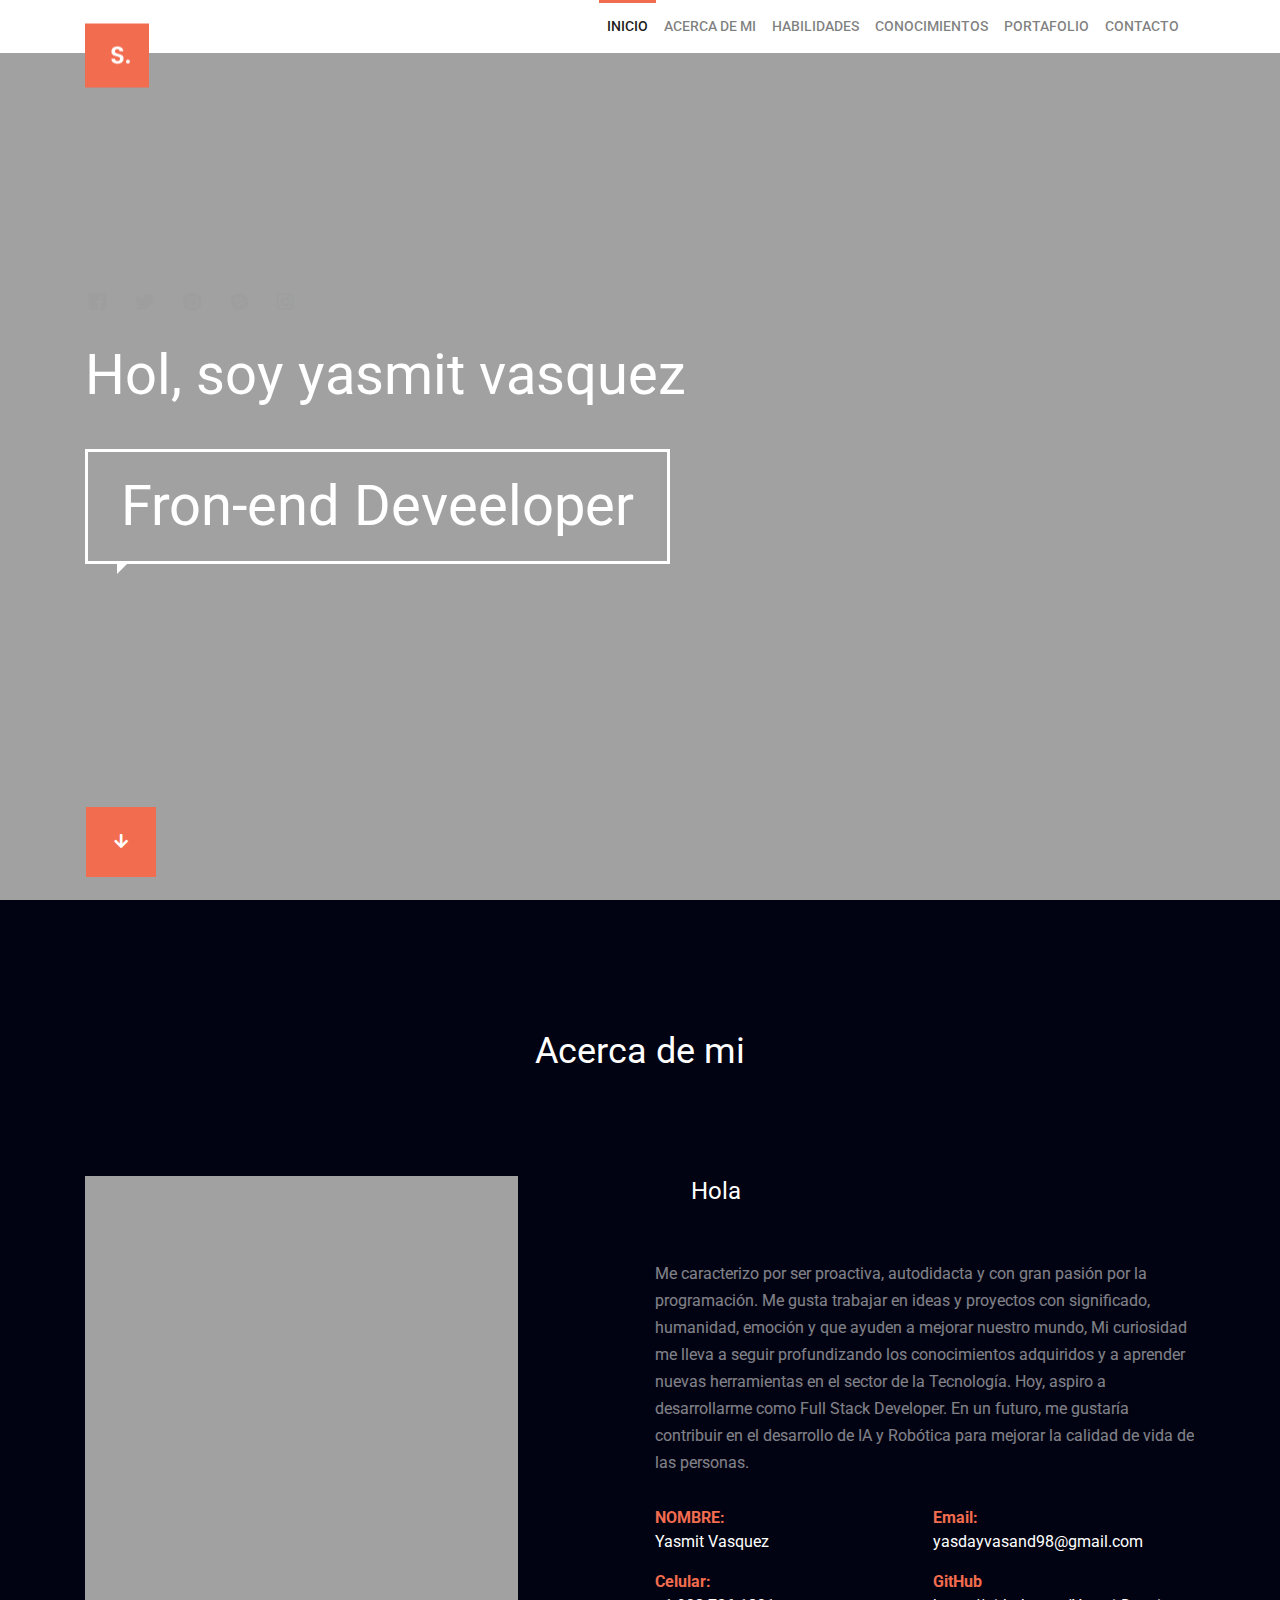
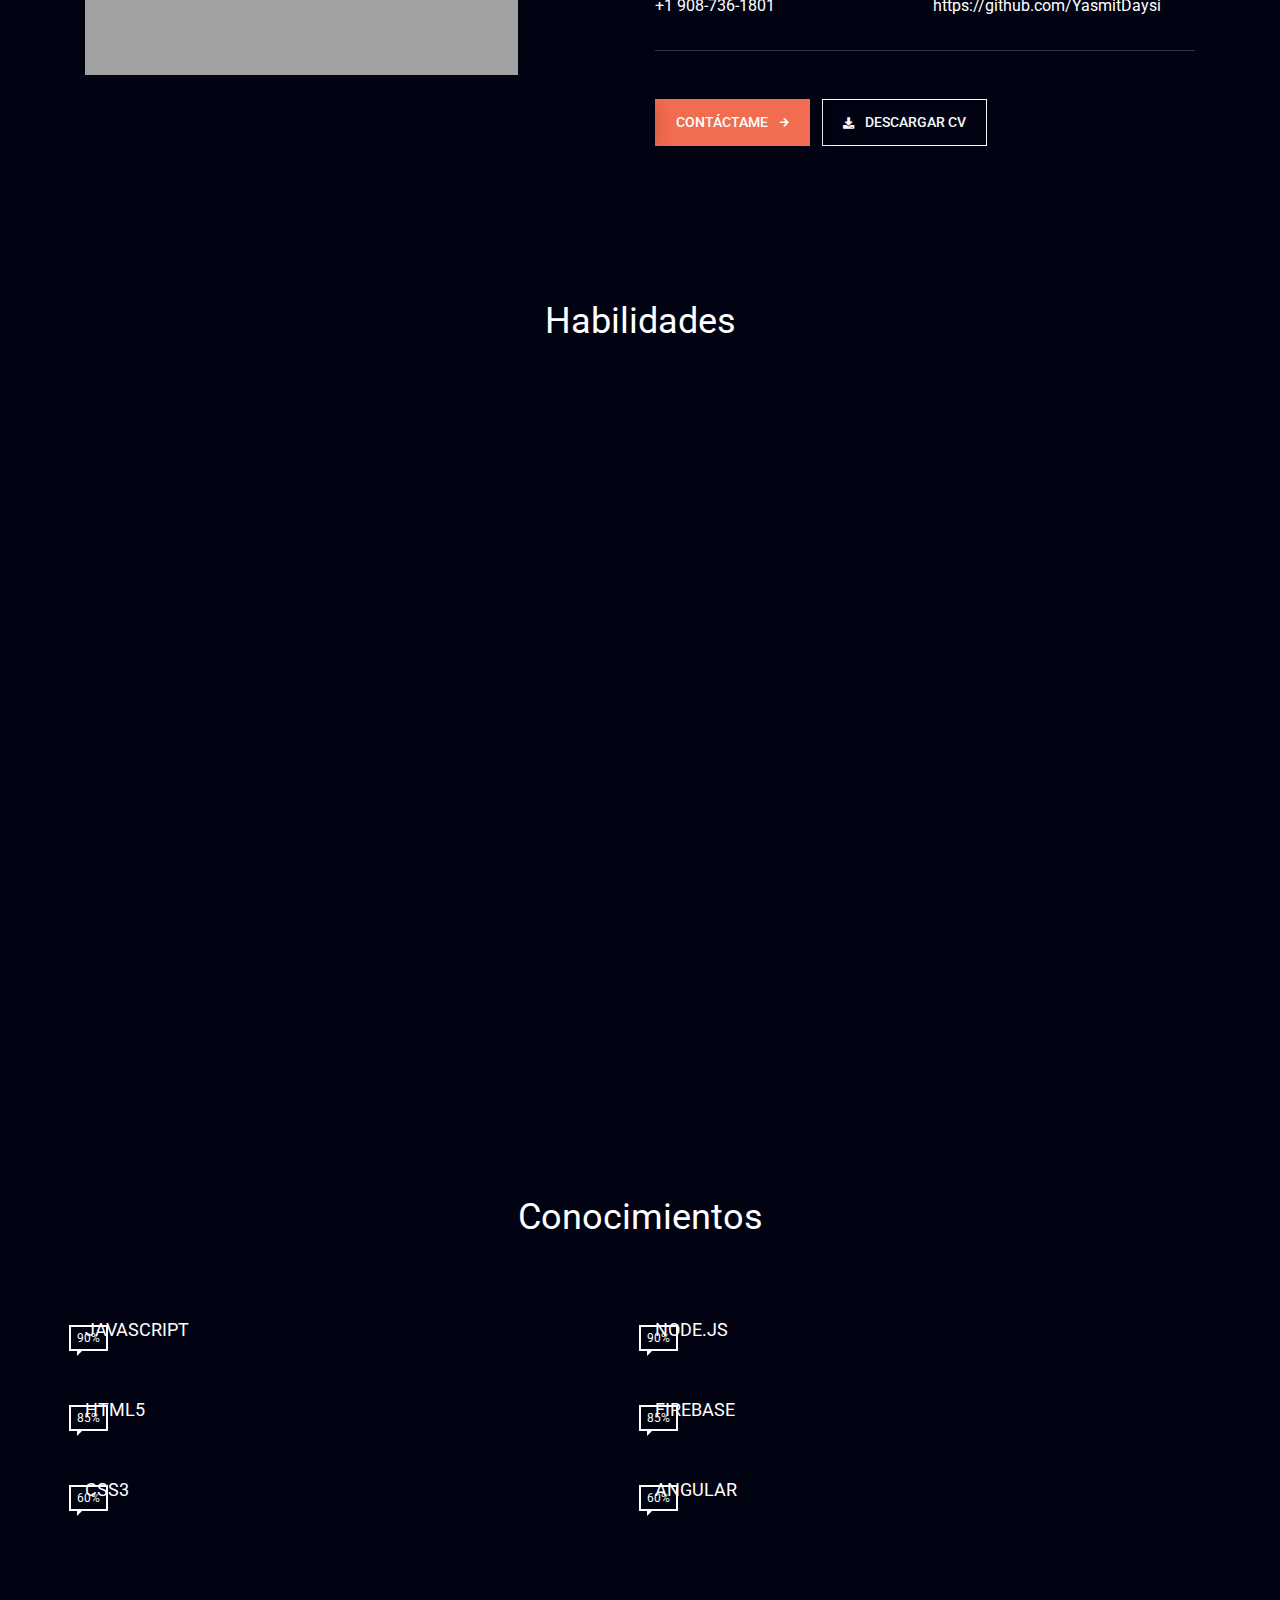
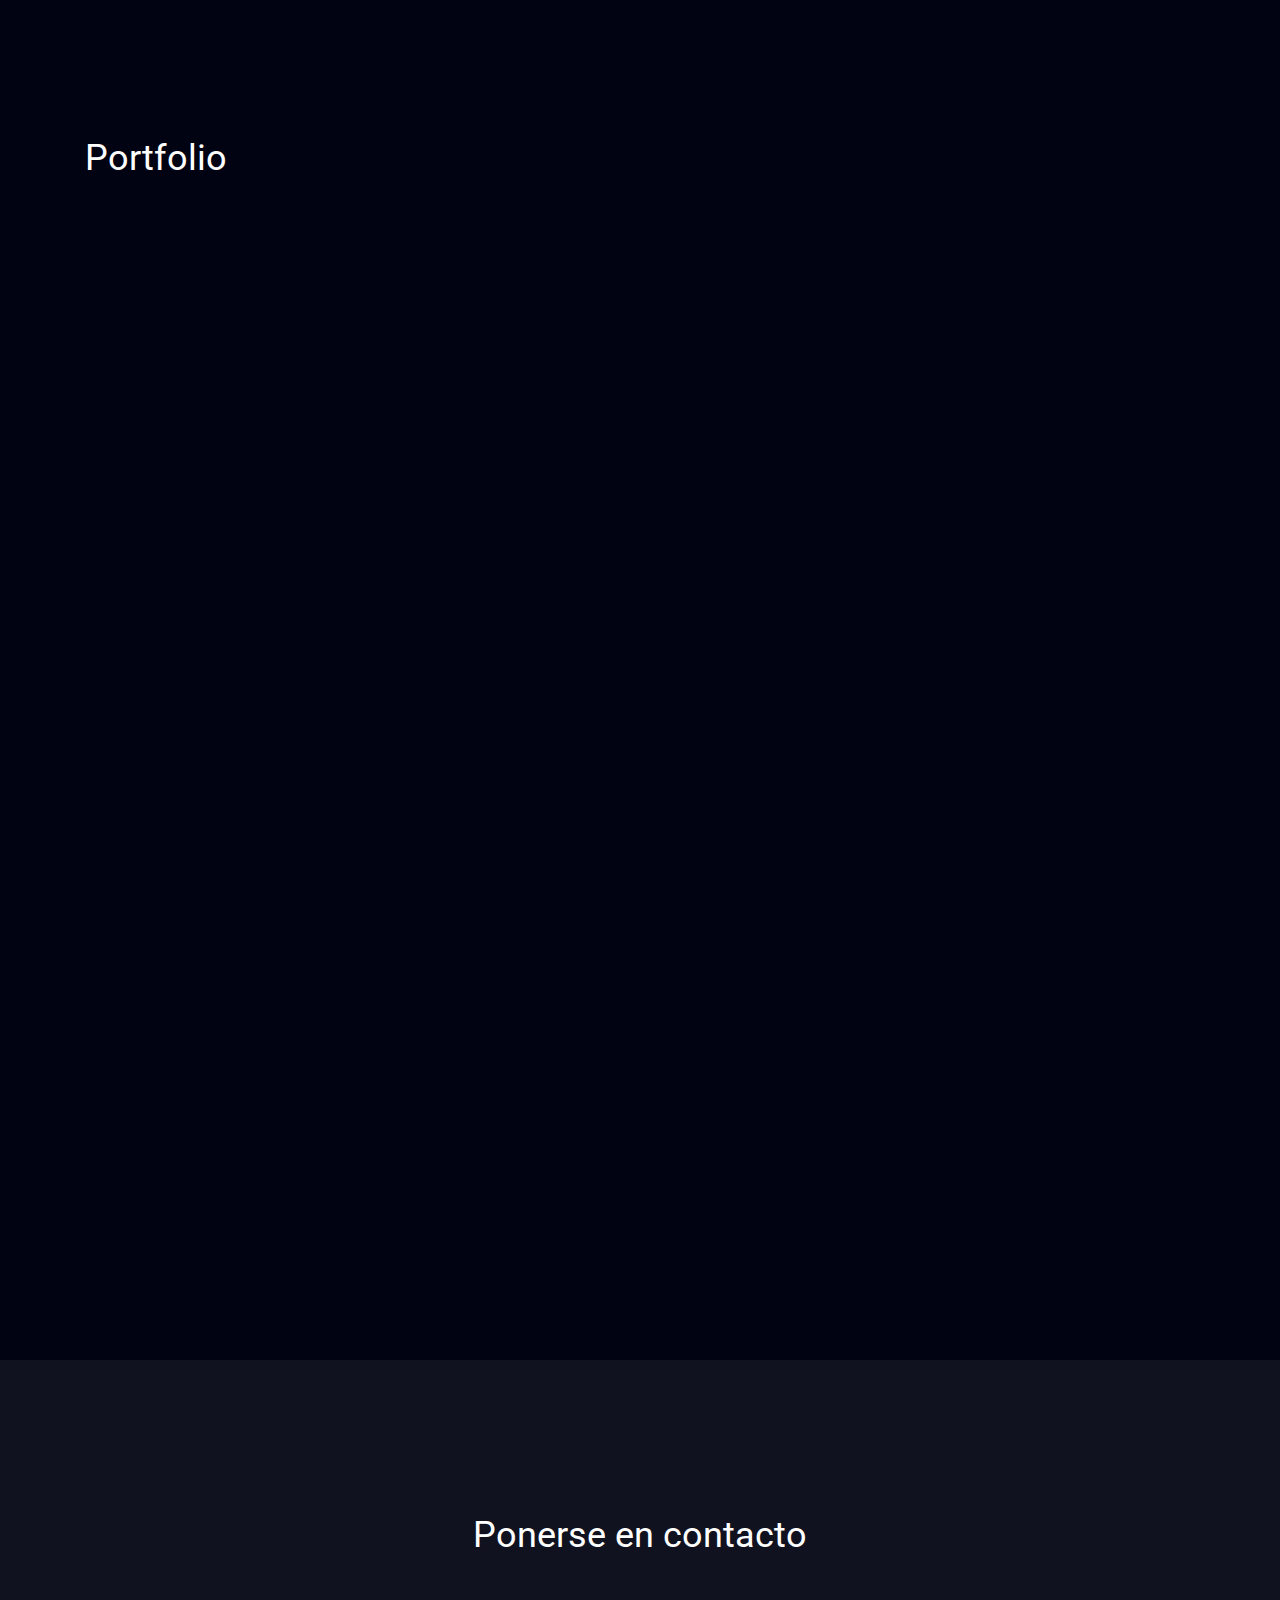
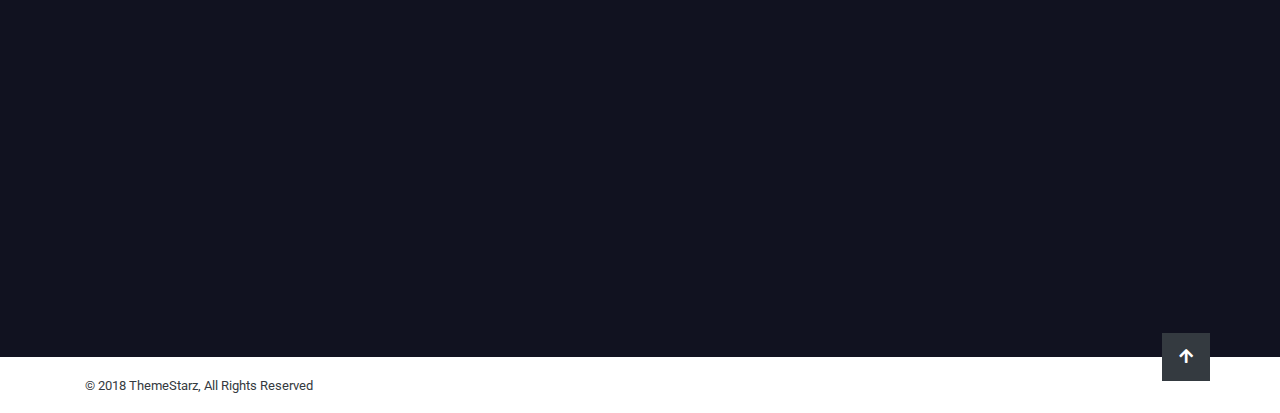
==== html/index.html @ eb355c10 "conocimientos agregados" ====
<!doctype html>
<html lang="en">
<head>
	<meta charset="UTF-8">
    <meta name="viewport" content="width=device-width, initial-scale=1, shrink-to-fit=no">
	<meta name="author" content="ThemeStarz">

    <link rel="stylesheet" href="https://fonts.googleapis.com/css?family=Roboto:400,500,700">
    <link rel="stylesheet" href="assets/bootstrap/css/bootstrap.min.css" type="text/css">
    <link rel="stylesheet" href="assets/font-awesome/css/fontawesome-all.min.css">
    <link rel="stylesheet" href="assets/css/magnific-popup.css">
    <link rel="stylesheet" href="assets/css/odometer-theme-default.css">
    <link rel="stylesheet" href="assets/css/owl.carousel.min.css">
    <link rel="stylesheet" href="assets/css/style.css">
	<title>Selfer - Personal Portfolio Template</title>

</head>
<body data-spy="scroll" data-target=".navbar" class="has-loading-screen">
    <div class="ts-page-wrapper" id="page-top">
        <!--NAVIGATION ******************************************************************************************-->
        <nav class="navbar navbar-expand-lg navbar-light fixed-top bg-white">
            <div class="container">
                <a class="navbar-brand ts-push-down__50 position-absolute ts-bottom__0 bg-white pb-0 ts-z-index__1 ts-scroll" href="#page-top">
                    <img src="assets/img/logo.png" alt="">
                </a>
                <!--end navbar-brand-->
                <button class="navbar-toggler" type="button" data-toggle="collapse" data-target="#navbarNavAltMarkup" aria-controls="navbarNavAltMarkup" aria-expanded="false" aria-label="Toggle navigation">
                    <span class="navbar-toggler-icon"></span>
                </button>
                <!--end navbar-toggler-->
                <div class="collapse navbar-collapse" id="navbarNavAltMarkup">
                    <div class="navbar-nav d-block d-lg-flex ml-auto text-right">
                        <a class="nav-item nav-link active ts-scroll" href="#page-top">INICIO <span class="sr-only">(current)</span></a>
                        <a class="nav-item nav-link ts-scroll" href="#about-me">ACERCA DE MI</a>
                        <a class="nav-item nav-link ts-scroll" href="#my-services">HABILIDADES</a>
                        <a class="nav-item nav-link ts-scroll" href="#my-skills">CONOCIMIENTOS</a>
                        <a class="nav-item nav-link ts-scroll" href="#portfolio">PORTAFOLIO</a>
                        <a class="nav-item nav-link ts-scroll mr-2" href="#form-contact">CONTACTO</a>
                    </div>
                    <!--end navbar-nav-->
                </div>
                <!--end collapse-->
            </div>
            <!--end container-->
        </nav>
        <!--end navbar-->
        <!--*********************************************************************************************************-->
        <!--************ HERO ***************************************************************************************-->
        <!--*********************************************************************************************************-->
        <div id="ts-hero" class="ts-animate-hero-items">

            <!--HERO CONTENT ****************************************************************************************-->
            <div class="container position-relative h-100 ts-align__vertical">
                <div class="row w-100">
                    <div class="col-md-8">
                        <!--SOCIAL ICONS-->
                        <figure class="ts-social-icons mb-4">
                            <a href="#" class="mr-3">
                                <i class="fab fa-facebook"></i>
                            </a>
                            <a href="#" class="mr-3">
                                <i class="fab fa-twitter"></i>
                            </a>
                            <a href="#" class="mr-3">
                                <i class="fab fa-pinterest"></i>
                            </a>
                            <a href="#" class="mr-3">
                                <i class="fab fa-slack"></i>
                            </a>
                            <a href="#" class="mr-3">
                                <i class="fab fa-instagram"></i>
                            </a>
                        </figure>

                        <!--TITLE -->
                        <h1>Hol, soy yasmit vasquez</h1>
                        <h1 class="ts-bubble-border">
                            <span class="ts-title-rotate">
                                <span class="active">Fron-end Deveeloper</span>
                                <span>Creative Person</span>
                            </span>
                        </h1>

                    </div>
                    <!--end col-md-8-->
                </div>
                <!--end row-->
                <a href="#my-services" class="ts-btn-effect position-absolute ts-bottom__0 ts-left__0 ts-scroll ml-3 mb-3">
                    <span class="ts-visible ts-circle__sm rounded-0 ts-bg-primary">
                        <i class="fa fa-arrow-down text-white"></i>
                    </span>
                    <span class="ts-hidden ts-circle__sm rounded-0">
                        <i class="fa fa-arrow-down text-white"></i>
                    </span>
                </a>

            </div>
            <!--end container-->
            <!--END HERO CONTENT ************************************************************************************-->

            <!--HERO BACKGROUND *************************************************************************************-->
            <div class="ts-background">
                <div class="ts-background-image" data-bg-image="assets/img/bg-hero.jpg"></div>
            </div>
            <!--END HERO BACKGROUND *********************************************************************************-->

        </div>
        <!--end #hero-->

        <!--*********************************************************************************************************-->
        <!--************ CONTENT ************************************************************************************-->
        <!--*********************************************************************************************************-->
        <main id="ts-content">
            <section id="about-me" class="ts-block pb-4">
                <div class="container">
                    <div class="ts-title text-center">
                        <h2>Acerca de mi</h2>
                    </div>
                    <!--end ts-title-->
                    <div class="row ts-align__vertical">
                        <div class="col-md-6">
                            <img src="assets/img/img-man-looking.jpg" alt="" class="mw-100 mb-5">
                        </div>
                        <div class="col-md-6">
                            <h4 class="ts-bubble-border">Hola</h4>
                            <p>
                             Me caracterizo por ser proactiva, autodidacta y con gran pasión por la programación. Me gusta trabajar en ideas y proyectos con significado, humanidad, emoción y que ayuden a mejorar nuestro mundo, Mi curiosidad me lleva a seguir profundizando los conocimientos adquiridos y a aprender nuevas herramientas en el sector de la Tecnología. Hoy, aspiro a desarrollarme como Full Stack Developer. En un futuro, me gustaría contribuir en el desarrollo de IA y Robótica para mejorar la calidad de vida de las personas.
                            </p>
                            <dl class="ts-column-count-2">
                                <dt>NOMBRE:</dt>
                                <dd>Yasmit Vasquez</dd>
                                <dt>Celular:</dt>
                                <dd>+1 908-736-1801</dd>
                                <dt>Email:</dt>
                                <dd>yasdayvasand98@gmail.com</dd>
                                <dt>GitHub</dt>
                                <dd>https://github.com/YasmitDaysi</dd>
                            </dl>
                            <hr class="ts-hr-light mb-5">
                            <a href="#contact" class="ts-btn-effect mr-2">
                                <span class="ts-visible btn btn-primary ts-btn-arrow">Contáctame</span>
                                <span class="ts-hidden btn btn-primary ts-btn-arrow" data-bg-color="#d44729">Contáctame</span>
                            </a>
                            <!--<a href="#contact" class="btn btn-primary ts-btn-arrow mr-2">Contact Me</a>-->
                            <!--<a href="#contact" class="btn btn-outline-light ts-btn-border-light">-->
                                <!--<i class="fa fa-download small mr-2"></i>-->
                                <!--Download CV-->
                            <!--</a>-->
                            <a href="#contact" class="ts-btn-effect mr-2">
                                <span class="ts-visible btn btn-outline-light">
                                    <i class="fa fa-download small mr-2"></i>
                                    Descargar CV
                                </span>
                                <span class="ts-hidden btn btn-light bg-white">
                                    <i class="fa fa-download small mr-2"></i>
                                    Descargar CV
                                </span>
                            </a>
                        </div>
                    </div>
                    <!--end row-->
                </div>
            </section>

            <!--MY SERVICES ***********************************************************************************-->
            <section id="my-services" class="ts-block ts-xs-text-center pb-0">
                <div class="container">
                    <div class="ts-title text-center">
                        <h2>Habilidades</h2>
                    </div>
                    <!--end ts-title-->
                    <div class="row">
                        <div class="col-sm-6 col-md-4 col-xl-4">
                            <div class="ts-item" data-animate="ts-fadeInUp">
                                <div class="ts-item-content">
                                    <div class="ts-item-header">
                                        <figure class="icon">
                                            <img src="assets/img/icon-brushes.png" alt="">
                                        </figure>
                                        <!--end icon-->
                                    </div>
                                    <!--end ts-item-header-->
                                    <div class="ts-item-body">
                                        <h4>Web Design</h4>
                                        <p class="mb-0">
                                            Utilizando HTML5, CSS3 y JS.
                                        </p>
                                    </div>
                                    <!--end ts-item-body-->
                                    <div class="ts-item-footer">
                                        <a href="#" data-toggle="modal" data-target="#modal" class="ts-link-arrow-effect">
                                            <span>Read More</span>
                                        </a>
                                    </div>
                                    <!--end ts-item-footer-->
                                </div>
                                <!--end ts-item-content-->
                            </div>
                            <!--end ts-item-->
                        </div>
                        <!--end col-xl-4-->
                        <div class="col-sm-6 col-md-4 col-xl-4">
                            <div class="ts-item" data-animate="ts-fadeInUp" data-delay=".1s">
                                <div class="ts-item-content">
                                    <div class="ts-item-header">
                                        <figure class="icon">
                                            <img src="assets/img/icon-camera.png" alt="">
                                        </figure>
                                        <!--end icon-->
                                    </div>
                                    <!--end ts-item-header-->
                                    <div class="ts-item-body">
                                        <h4>Responsive Design</h4>
                                        <p class="mb-0">
                                            Manejando frameworks como Bootstrap.
                                        </p>
                                    </div>
                                    <!--end ts-item-body-->
                                    <div class="ts-item-footer">
                                        <a href="#" data-toggle="modal" data-target="#modal" class="ts-link-arrow-effect">
                                            <span>Read More</span>
                                        </a>
                                    </div>
                                    <!--end ts-item-footer-->
                                </div>
                                <!--end ts-item-content-->
                            </div>
                            <!--end ts-item-->
                        </div>
                        <!--end col-xl-4-->
                        <div class="col-sm-6 col-md-4 col-xl-4">
                            <div class="ts-item" data-animate="ts-fadeInUp" data-delay=".2s">
                                <div class="ts-item-content">
                                    <div class="ts-item-header">
                                        <figure class="icon">
                                            <img src="assets/img/icon-video.png" alt="">
                                        </figure>
                                        <!--end icon-->
                                    </div>
                                    <!--end ts-item-header-->
                                    <div class="ts-item-body">
                                        <h4>API's Intregation</h4>
                                        <p class="mb-0">
                                         Uso de Promises para la comunicación con API's.
                                        </p>
                                    </div>
                                    <!--end ts-item-body-->
                                    <div class="ts-item-footer">
                                        <a href="#" data-toggle="modal" data-target="#modal" class="ts-link-arrow-effect">
                                            <span>Read More</span>
                                        </a>
                                    </div>
                                    <!--end ts-item-footer-->
                                </div>
                                <!--end ts-item-content-->
                            </div>
                            <!--end ts-item-->
                        </div>
                        <!--end col-xl-4-->
                        <div class="col-sm-6 col-md-4 col-xl-4">
                            <div class="ts-item" data-animate="ts-fadeInUp" data-delay=".3s">
                                <div class="ts-item-content">
                                    <div class="ts-item-header">
                                        <figure class="icon">
                                            <img src="assets/img/icon-pencil.png" alt="">
                                        </figure>
                                        <!--end icon-->
                                    </div>
                                    <!--end ts-item-header-->
                                    <div class="ts-item-body">
                                        <h4>Productivity Tools</h4>
                                        <p class="mb-0">
                                            Uso de Node.js, para la automatización de tareas.
                                        </p>
                                    </div>
                                    <!--end ts-item-body-->
                                    <div class="ts-item-footer">
                                        <a href="#" data-toggle="modal" data-target="#modal" class="ts-link-arrow-effect">
                                            <span>Read More</span>
                                        </a>
                                    </div>
                                    <!--end ts-item-footer-->
                                </div>
                                <!--end ts-item-content-->
                            </div>
                            <!--end ts-item-->
                        </div>
                        <!--end col-xl-4-->
                        <div class="col-sm-6 col-md-4 col-xl-4">
                            <div class="ts-item" data-animate="ts-fadeInUp" data-delay=".4s">
                                <div class="ts-item-content">
                                    <div class="ts-item-header">
                                        <figure class="icon">
                                            <img src="assets/img/icon-lcd.png" alt="">
                                        </figure>
                                        <!--end icon-->
                                    </div>
                                    <!--end ts-item-header-->
                                    <div class="ts-item-body">
                                        <h4>Application management</h4>
                                        <p class="mb-0">
                                            Manejo de la plataforma de desarrollo firebase.
                                        </p>
                                    </div>
                                    <!--end ts-item-body-->
                                    <div class="ts-item-footer">
                                        <a href="#" data-toggle="modal" data-target="#modal" class="ts-link-arrow-effect">
                                            <span>Read More</span>
                                        </a>
                                    </div>
                                    <!--end ts-item-footer-->
                                </div>
                                <!--end ts-item-content-->
                            </div>
                            <!--end ts-item-->
                        </div>
                        <!--end col-xl-4-->
                        <div class="col-sm-6 col-md-4 col-xl-4">
                            <div class="ts-item" data-animate="ts-fadeInUp" data-delay=".5s">
                                <div class="ts-item-content">
                                    <div class="ts-item-header">
                                        <figure class="icon">
                                            <img src="assets/img/icon-phone.png" alt="">
                                        </figure>
                                        <!--end icon-->
                                    </div>
                                    <!--end ts-item-header-->
                                    <div class="ts-item-body">
                                        <h4>Soft Skill</h4>
                                        <p class="mb-0">
                                            Capacidades más destacables: liderazgo, proactividad, creatividad y autoaprendizaje.
                                        </p>
                                    </div>
                                    <!--end ts-item-body-->
                                    <div class="ts-item-footer">
                                        <a href="#" data-toggle="modal" data-target="#modal" class="ts-link-arrow-effect">
                                            <span>Read More</span>
                                        </a>
                                    </div>
                                    <!--end ts-item-footer-->
                                </div>
                                <!--end ts-item-content-->
                            </div>
                            <!--end ts-item-->
                        </div>
                        <!--end col-xl-4-->

                    </div>
                    <!--end row-->
                </div>
                <!--end container-->
            </section>
            <!--END MY SERVICES *************************************************************************************-->

            <section id="my-skills" class="ts-block pb-5">
                <div class="container">
                    <div class="ts-title text-center">
                        <h2>Conocimientos</h2>
                    </div>
                    <!--end ts-title-->
                    <div class="row">
                        <div class="col-md-6">
                            
                            <div class="progress" data-progress-width="90%">
                                <h5 class="ts-progress-title">JAVASCRIPT</h5>
                                <figure class="ts-progress-value"></figure>
                                <div class="progress-bar" role="progressbar" aria-valuenow="0" aria-valuemin="0" aria-valuemax="100"></div>
                            </div>
                            <!--end progress-->
                            <div class="progress" data-progress-width="85%">
                                <h5 class="ts-progress-title">HTML5</h5>
                                <figure class="ts-progress-value"></figure>
                                <div class="progress-bar" role="progressbar" aria-valuenow="0" aria-valuemin="0" aria-valuemax="100"></div>
                            </div>
                            <!--end progress-->
                            <div class="progress" data-progress-width="60%">
                                <h5 class="ts-progress-title">CSS3</h5>
                                <figure class="ts-progress-value"></figure>
                                <div class="progress-bar" role="progressbar" aria-valuenow="0" aria-valuemin="0" aria-valuemax="100"></div>
                            </div>
                           
                            <!--end progress-->
                        </div>
                       
                        <!--end col-md-6-->
                        <div class="col-md-6">
                            
                            <div class="progress" data-progress-width="90%">
                                <h5 class="ts-progress-title">NODE.JS</h5>
                                <figure class="ts-progress-value"></figure>
                                <div class="progress-bar" role="progressbar" aria-valuenow="0" aria-valuemin="0" aria-valuemax="100"></div>
                            </div>
                            <!--end progress-->
                            <div class="progress" data-progress-width="85%">
                                <h5 class="ts-progress-title">FIREBASE</h5>
                                <figure class="ts-progress-value"></figure>
                                <div class="progress-bar" role="progressbar" aria-valuenow="0" aria-valuemin="0" aria-valuemax="100"></div>
                            </div>
                            <!--end progress-->
                            <div class="progress" data-progress-width="60%">
                                <h5 class="ts-progress-title">ANGULAR</h5>
                                <figure class="ts-progress-value"></figure>
                                <div class="progress-bar" role="progressbar" aria-valuenow="0" aria-valuemin="0" aria-valuemax="100"></div>
                            </div>
                            <!--end progress-->
                        </div>
                        <!--end col-md-6-->
                    </div>
                    <!--end row-->
                </div>
                <!--end container-->
            </section>

            <section class="ts-block pb-5" id="portfolio">
                <div class="container">
                    <div class="ts-title">
                        <h2>Portfolio</h2>
                    </div>
                    <!--end ts-title-->
                    <div class="card-columns ts-gallery ts-column-count-4">
                        <a href="assets/img/img-work-01.png" class="card ts-gallery__item popup-image" data-animate="ts-fadeInUp">
                            <div class="ts-gallery__item-description">
                                <h6 class="ts-opacity__50">Branding</h6>
                                <h4>Pehaz</h4>
                            </div>
                            <img src="assets/img/img-work-01.png" class="card-img" alt="">
                            <!--end ts-gallery__image-->
                        </a>
                        <!--end card ts-gallery__item-->
                        <a href="assets/img/img-work-02.png" class="card ts-gallery__item popup-image" data-animate="ts-fadeInUp">
                            <div class="ts-gallery__image">
                                <div class="ts-gallery__item-description">
                                    <h6 class="ts-opacity__50">Webdesign</h6>
                                    <h4>Carilo</h4>
                                </div>
                                <img src="assets/img/img-work-02.png" class="card-img" alt="">
                                <!--end ts-gallery__item-description-->
                            </div>
                            <!--end ts-gallery__image-->
                        </a>
                        <!--end card ts-gallery__item-->
                        <a href="assets/img/img-work-03.png" class="card ts-gallery__item popup-image" data-animate="ts-fadeInUp">
                            <div class="ts-gallery__image">
                                <img src="assets/img/img-work-03.png" class="card-img" alt="">
                                <div class="ts-gallery__item-description">
                                    <h6 class="ts-opacity__50">Typography</h6>
                                    <h4>Kali</h4>
                                </div>
                                <!--end ts-gallery__item-description-->
                            </div>
                            <!--end ts-gallery__image-->
                        </a>
                        <!--end card ts-gallery__item-->
                        <a href="assets/img/img-work-04.png" class="card ts-gallery__item popup-image" data-animate="ts-fadeInUp">
                            <div class="ts-gallery__image">
                                <img src="assets/img/img-work-04.png" class="card-img" alt="">
                                <div class="ts-gallery__item-description">
                                    <h6 class="ts-opacity__50">Identity</h6>
                                    <h4>Purity</h4>
                                </div>
                                <!--end ts-gallery__item-description-->
                            </div>
                            <!--end ts-gallery__image-->
                        </a>
                        <!--end card ts-gallery__item-->
                        <a href="assets/img/img-work-05.png" class="card ts-gallery__item popup-image" data-animate="ts-fadeInUp">
                            <div class="ts-gallery__image">
                                <img src="assets/img/img-work-05.png" class="card-img" alt="">
                                <div class="ts-gallery__item-description">
                                    <h6 class="ts-opacity__50">Coding</h6>
                                    <h4>SawMill</h4>
                                </div>
                                <!--end ts-gallery__item-description-->
                            </div>
                            <!--end ts-gallery__image-->
                        </a>
                        <!--end card ts-gallery__item-->
                        <a href="assets/img/img-work-06.png" class="card ts-gallery__item popup-image" data-animate="ts-fadeInUp">
                            <div class="ts-gallery__image">
                                <img src="assets/img/img-work-06.png" class="card-img" alt="">
                                <div class="ts-gallery__item-description">
                                    <h6 class="ts-opacity__50">Webdesign</h6>
                                    <h4>Browar</h4>
                                </div>
                                <!--end ts-gallery__item-description-->
                            </div>
                            <!--end ts-gallery__image-->
                        </a>
                        <!--end card ts-gallery__item-->
                        <a href="assets/img/img-work-07.png" class="card ts-gallery__item popup-image" data-animate="ts-fadeInUp">
                            <div class="ts-gallery__image">
                                <img src="assets/img/img-work-07.png" class="card-img" alt="">
                                <div class="ts-gallery__item-description">
                                    <h6 class="ts-opacity__50">Experiment</h6>
                                    <h4>Wood Tables</h4>
                                </div>
                                <!--end ts-gallery__item-description-->
                            </div>
                            <!--end ts-gallery__image-->
                        </a>
                        <!--end card ts-gallery__item-->
                        <a href="assets/img/img-work-08.png" class="card ts-gallery__item popup-image" data-animate="ts-fadeInUp">
                            <div class="ts-gallery__image">
                                <img src="assets/img/img-work-08.png" class="card-img" alt="">
                                <div class="ts-gallery__item-description">
                                    <h6 class="ts-opacity__50">Product Design</h6>
                                    <h4>Air Purifier</h4>
                                </div>
                                <!--end ts-gallery__item-description-->
                            </div>
                            <!--end ts-gallery__image-->
                        </a>
                        <!--end card ts-gallery__item-->
                        <a href="assets/img/img-work-10.png" class="card ts-gallery__item popup-image" data-animate="ts-fadeInUp">
                            <div class="ts-gallery__image">
                                <img src="assets/img/img-work-10.png" class="card-img" alt="">
                                <div class="ts-gallery__item-description">
                                    <h6 class="ts-opacity__50">App Developing</h6>
                                    <h4>Boombox</h4>
                                </div>
                                <!--end ts-gallery__item-description-->
                            </div>
                            <!--end ts-gallery__image-->
                        </a>
                        <!--end card ts-gallery__item-->
                        <a href="assets/img/img-work-11.png" class="card ts-gallery__item popup-image" data-animate="ts-fadeInUp">
                            <div class="ts-gallery__image">
                                <img src="assets/img/img-work-11.png" class="card-img" alt="">
                                <div class="ts-gallery__item-description">
                                    <h6 class="ts-opacity__50">3D Art</h6>
                                    <h4>The Deer</h4>
                                </div>
                                <!--end ts-gallery__item-description-->
                            </div>
                            <!--end ts-gallery__image-->
                        </a>
                        <!--end card ts-gallery__item-->
                        <a href="assets/img/img-work-09.png" class="card ts-gallery__item popup-image" data-animate="ts-fadeInUp">
                            <div class="ts-gallery__image">
                                <img src="assets/img/img-work-09.png" class="card-img" alt="">
                                <div class="ts-gallery__item-description">
                                    <h6 class="ts-opacity__50">Rebranding</h6>
                                    <h4>Dafont</h4>
                                </div>
                                <!--end ts-gallery__item-description-->
                            </div>
                            <!--end ts-gallery__image-->
                        </a>
                        <!--end card ts-gallery__item-->
                    </div>
                    <!--end ts-gallery-->
                </div>
                <!--end container-->
            </section>
            <!--end portfolio-->

            <!--LOGOS ***********************************************************************************************-->

        </main>
        <!--end #content-->

        <!--*********************************************************************************************************-->
        <!--************ FOOTER *************************************************************************************-->
        <!--*********************************************************************************************************-->
        <footer id="ts-footer" class="mt-5">

            <section id="contact" class="ts-block ts-separate-bg-element" data-bg-image="assets/img/bg-man-wall.jpg" data-bg-image-opacity=".1">
                <div class="container">
                    <div class="ts-title text-center">
                        <h2 class="ts-bubble-border">Ponerse en contacto</h2>
                    </div>
                    <div class="row ts-xs-text-center " id="form-contact">
                        <div class="col-sm-6 col-md-3 mb-4" data-animate="ts-fadeInUp">
                            <img src="assets/img/icon-pin.png" class="mb-4" alt="">
                            <h5>GitHub</h5>
                            <!--end ts-opacity__50-->
                        </div>
                        <!--end col-md-3-->
                        <div class="col-sm-6 col-md-3 mb-4" data-animate="ts-fadeInUp" data-delay=".1s">
                            <img src="assets/img/icon-phone-02.png" class="mb-4" alt="">
                            <h5>Celular</h5>
                            <div class="ts-opacity__50">
                                <figure>943291607</figure>
                            </div>
                            <!--end ts-opacity__50-->
                        </div>
                        <!--end col-md-3-->
                        <div class="col-sm-6 col-md-3 mb-4" data-animate="ts-fadeInUp" data-delay=".2s">
                            <img src="assets/img/icon-envelope.png" class="mb-4" alt="">
                            <h5>Email</h5>
                            <div class="ts-opacity__50">
                                 <!--<figure>yasdayvasand98@gmail.com</figure>-->
                            </div>
                            <!--end ts-opacity__50-->
                        </div>
                        <!--end col-md-3-->
                        <div class="col-sm-6 col-md-3 mb-4" data-animate="ts-fadeInUp" data-delay=".3s">
                            <img src="assets/img/icon-talk-bubble.png" class="mb-4" alt="">
                            <h5>Linkedin</h5>
                            <!--end ts-opacity__50-->
                        </div>
                        <!--end col-md-3-->
                    </div>
                    <!--end row-->

                </div>
                <!--end container-->
            </section>
            <!--end #contact-->

            <div class="text-dark bg-white">
                <div class="container py-3 position-relative">
                    <small>© 2018 ThemeStarz, All Rights Reserved</small>
                    <a href="#page-top" class="ts-circle__xs rounded-0 bg-dark position-absolute ts-right__0 ts-top__0 ts-push-up__50 ts-scroll">
                        <i class="fa fa-arrow-up text-white"></i>
                    </a>
                </div>
            </div>

        </footer>
        <!--end #footer-->

    </div>
    <!--end page-->

    <!-- Modal -->
    <div class="modal fade text-dark" id="modal" tabindex="-1" role="dialog" aria-labelledby="modal" aria-hidden="true">
        <div class="modal-dialog modal-dialog-centered modal-lg" role="document">
            <div class="modal-content border-0 rounded-0">
                <div class="modal-header bg-light px-5 pt-0 pb-5">
                    <div class="ts-title mb-0">
                        <figure class="ts-circle__md bg-dark rounded-0">
                            <img src="assets/img/icon-brushes.png" alt="">
                        </figure>
                        <h4 class="mb-0">Web Design</h4>
                    </div>

                    <button type="button" class="close position-absolute ts-top__0 ts-right__0 m-2" data-dismiss="modal" aria-label="Close">
                        <span aria-hidden="true" class="text-white">&times;</span>
                    </button>
                </div>
                <div class="modal-body p-5">
                    <h5 class="mb-4">Latest Works</h5>
                    <div class="owl-carousel" data-owl-dots="1">
                        <div class="slide">
                            <div class="container-fluid">
                                <div class="row">
                                    <div class="col-md-4">
                                        <img src="assets/img/img-work-detail-01.jpg" alt="">
                                    </div>
                                    <div class="col-md-8">
                                        <h4 class="mb-3">Creative Lights</h4>
                                        <p>
                                            In id nulla magna. Nullam posuere fermentum mattis. Nunc id dui at sapien faucibus
                                            fermentum ut vel diam. Nullam tempus, nunc id efficitur sagittis, urna est
                                            ultricies.
                                        </p>
                                        <a href="#" class="mb-4 text-dark d-block">
                                            <i class="fa fa-globe ts-opacity__50 mr-2"></i>
                                            www.example.com
                                        </a>
                                        <hr>
                                        <h6>Services Included</h6>
                                        <ul class="list-unstyled ts-opacity__50">
                                            <li>Design</li>
                                            <li>Coding</li>
                                            <li>SEO Optimization</li>
                                            <li>Hosting</li>
                                        </ul>
                                    </div>
                                    <!--end col-md-8-->
                                </div>
                                <!--end row-->
                            </div>
                            <!--end container-fluid-->
                        </div>
                        <!--end slide-->
                        <div class="slide">
                            <div class="container-fluid">
                                <div class="row">
                                    <div class="col-md-4">
                                        <img src="assets/img/img-work-detail-02.jpg" alt="">
                                    </div>
                                    <div class="col-md-8">
                                        <h4 class="mb-3">Wood Ceiling</h4>
                                        <p>
                                            Phasellus volutpat velit nec purus elementum feugiat. Nunc feugiat fringilla turpis.
                                            Nam sed facilisis sem. Vestibulum vitae orci nec purus fringilla condimentum.
                                            Pellentesque id augue rhoncus, finibus sapien ut, commodo eros. Maecenas in nibh
                                            augue. Nunc rutrum blandit massa eu aliquet. Nulla facilisi. Aenean luctus ipsum
                                            in orci sagittis auctor vel sit amet ex
                                        </p>
                                        <a href="#" class="mb-4 text-dark d-block">
                                            <i class="fa fa-globe ts-opacity__50 mr-2"></i>
                                            www.example.com
                                        </a>
                                        <hr>
                                        <h6>Services Included</h6>
                                        <ul class="list-unstyled ts-opacity__50">
                                            <li>Design</li>
                                            <li>Coding</li>
                                            <li>SEO Optimization</li>
                                            <li>Hosting</li>
                                        </ul>
                                    </div>
                                    <!--end col-md-8-->
                                </div>
                                <!--end row-->
                            </div>
                            <!--end container-fluid-->
                        </div>
                        <!--end slide-->
                    </div>
                    <!--end owl-carousel-->
                </div>
                <!--end modal-body-->
            </div>
            <!--end modal-content-->
        </div>
        <!--end modal-dialog-->
    </div>
    <!--end modal-->

	<script src="assets/js/custom.hero.js"></script>
	<script src="assets/js/jquery-3.3.1.min.js"></script>
	<script src="assets/js/popper.min.js"></script>
	<script src="assets/bootstrap/js/bootstrap.min.js"></script>
    <script src="assets/js/imagesloaded.pkgd.min.js"></script>
	<script src="assets/js/isInViewport.jquery.js"></script>
	<script src="assets/js/jquery.magnific-popup.min.js"></script>
	<script src="assets/js/scrolla.jquery.min.js"></script>
	<script src="assets/js/jquery.validate.min.js"></script>
	<script src="assets/js/jquery-validate.bootstrap-tooltip.min.js"></script>
	<script src="assets/js/odometer.min.js"></script>
	<script src="assets/js/owl.carousel.min.js"></script>
    <script src="assets/js/custom.js"></script>

</body>
</html>
---- html/assets/css/odometer-theme-default.css ----
.odometer.odometer-auto-theme, .odometer.odometer-theme-default {
  display: inline-block;
  vertical-align: middle;
  *vertical-align: auto;
  *zoom: 1;
  *display: inline;
  position: relative;
}
.odometer.odometer-auto-theme .odometer-digit, .odometer.odometer-theme-default .odometer-digit {
  display: inline-block;
  vertical-align: middle;
  *vertical-align: auto;
  *zoom: 1;
  *display: inline;
  position: relative;
}
.odometer.odometer-auto-theme .odometer-digit .odometer-digit-spacer, .odometer.odometer-theme-default .odometer-digit .odometer-digit-spacer {
  display: inline-block;
  vertical-align: middle;
  *vertical-align: auto;
  *zoom: 1;
  *display: inline;
  visibility: hidden;
}
.odometer.odometer-auto-theme .odometer-digit .odometer-digit-inner, .odometer.odometer-theme-default .odometer-digit .odometer-digit-inner {
  text-align: left;
  display: block;
  position: absolute;
  top: 0;
  left: 0;
  right: 0;
  bottom: 0;
  overflow: hidden;
}
.odometer.odometer-auto-theme .odometer-digit .odometer-ribbon, .odometer.odometer-theme-default .odometer-digit .odometer-ribbon {
  display: block;
}
.odometer.odometer-auto-theme .odometer-digit .odometer-ribbon-inner, .odometer.odometer-theme-default .odometer-digit .odometer-ribbon-inner {
  display: block;
  -webkit-backface-visibility: hidden;
}
.odometer.odometer-auto-theme .odometer-digit .odometer-value, .odometer.odometer-theme-default .odometer-digit .odometer-value {
  display: block;
  -webkit-transform: translateZ(0);
}
.odometer.odometer-auto-theme .odometer-digit .odometer-value.odometer-last-value, .odometer.odometer-theme-default .odometer-digit .odometer-value.odometer-last-value {
  position: absolute;
}
.odometer.odometer-auto-theme.odometer-animating-up .odometer-ribbon-inner, .odometer.odometer-theme-default.odometer-animating-up .odometer-ribbon-inner {
  -webkit-transition: -webkit-transform 2s;
  -moz-transition: -moz-transform 2s;
  -ms-transition: -ms-transform 2s;
  -o-transition: -o-transform 2s;
  transition: transform 2s;
}
.odometer.odometer-auto-theme.odometer-animating-up.odometer-animating .odometer-ribbon-inner, .odometer.odometer-theme-default.odometer-animating-up.odometer-animating .odometer-ribbon-inner {
  -webkit-transform: translateY(-100%);
  -moz-transform: translateY(-100%);
  -ms-transform: translateY(-100%);
  -o-transform: translateY(-100%);
  transform: translateY(-100%);
}
.odometer.odometer-auto-theme.odometer-animating-down .odometer-ribbon-inner, .odometer.odometer-theme-default.odometer-animating-down .odometer-ribbon-inner {
  -webkit-transform: translateY(-100%);
  -moz-transform: translateY(-100%);
  -ms-transform: translateY(-100%);
  -o-transform: translateY(-100%);
  transform: translateY(-100%);
}
.odometer.odometer-auto-theme.odometer-animating-down.odometer-animating .odometer-ribbon-inner, .odometer.odometer-theme-default.odometer-animating-down.odometer-animating .odometer-ribbon-inner {
  -webkit-transition: -webkit-transform 2s;
  -moz-transition: -moz-transform 2s;
  -ms-transition: -ms-transform 2s;
  -o-transition: -o-transform 2s;
  transition: transform 2s;
  -webkit-transform: translateY(0);
  -moz-transform: translateY(0);
  -ms-transform: translateY(0);
  -o-transform: translateY(0);
  transform: translateY(0);
}

.odometer.odometer-auto-theme, .odometer.odometer-theme-default {
  font-family: "Helvetica Neue", sans-serif;
  line-height: 1.1em;
}
.odometer.odometer-auto-theme .odometer-value, .odometer.odometer-theme-default .odometer-value {
  text-align: center;
}
---- html/assets/css/style.css ----
/*----------------------------------------------------------------------------------------------------------------------
Project:	    Selfer
Version:        1.0.0

Default Color   #f26c4f;
Background Color  #020312;

Body copy:		'Roboto', sans-serif; 14px;
Headers:		'Roboto', sans-serif;

----------------------------------------------------------------------------------------------------------------------*/

/*----------------------------------------------------------------------------------------------------------------------
[Table of contents]

A. Basic Styling
  -- Styling

B. Helpers
  -- Animations
  -- Borders
  -- Colors
  -- Column Count
  -- Transitions
  -- Background
  -- Headings
  -- Height
  -- Margin
  -- No Gutter
  -- Opacity
  -- Overflow
  -- Padding
  -- Position
  -- Shadow
  -- Shape Mask
  -- Typography
  -- Title
  -- Transitions
  -- Utilities
  -- Width
  -- Z-Index

C. Components
  -- Block
  -- Blockquote
  -- Box
  -- Buttons
  -- Card
  -- Circle
  -- Forms
  -- Inputs
  -- Item
  -- List
  -- Map
  -- Hero
  -- Navbar
  -- Page
  -- Partners
  -- Plugins
  -- Price Box
  -- Progress
  -- Promo Numbers
  -- Select
  -- Slider
  -- Tabs

D. Plugins Styles
  -- Magnific Popup
  -- Owl Carousel

E. Template Specific Elements
  -- Price Box
  -- Other
  -- Story


----------------------------------------------------------------------------------------------------------------------*/

/***********************************************************************************************************************
A. Basic Styling
***********************************************************************************************************************/

/*-------------------------------------------
  -- Styling - Colors, Font Size, Font Family
-------------------------------------------*/

body {
    color: #fff;
    background-color: #020312;
    font-family: 'Roboto', sans-serif;
    font-size: 1rem;
    margin: 0;
    padding: 0;
}

html {
    font-size: 80%;
}

h1, h2, h3, h4, h5 {
    font-weight: 400;
}

h1, .ts-h1 {
    font-size: 2.5rem;
}

h2, .ts-h2 {
    font-size: 1.5rem;
}

h3, .ts-h3 {
    font-size: 1.25rem;
    margin-bottom: 1.5625rem;
}

h4, .ts-h4 {
    margin-bottom: 1.875rem;
}

h5, .ts-h5 {
    font-size: 1.125rem;
}

h6, .ts-h6 {
    font-size: 1rem;
}

/* NEW */

/***********************************************************************************************************************
B. Helpers
***********************************************************************************************************************/

/*-------------------------------------------
  -- Animations
-------------------------------------------*/

[data-animate] {
    opacity: 0;
    animation-fill-mode: forwards;
    animation-duration: .6s;
    animation-timing-function: ease;
}

/* Fade In Up */

@keyframes ts-fadeInUp {
    from {
        opacity: 0;
        transform: translate3d(0, 1.25rem, 0);
    }

    to {
        opacity: 1;
        transform: translate3d(0, 0, 0);
    }
}

.ts-fadeInUp {
    animation-name: ts-fadeInUp;
}

/* Fade In Down */

@keyframes ts-fadeInDown {
    from {
        opacity: 0;
        transform: translate3d(0, -1.25rem, 0);
    }

    to {
        opacity: 1;
        transform: translate3d(0, 0, 0);
    }
}

.ts-fadeInDown {
    animation-name: ts-fadeInDown;
}

/* Fade In Left */

@keyframes ts-fadeInLeft {
    from {
        opacity: 0;
        transform: translate3d(-1.25rem, 0, 0);
    }

    to {
        opacity: 1;
        transform: translate3d(0, 0, 0);
    }
}

.ts-fadeInLeft {
    animation-name: ts-fadeInLeft;
}

/* Fade In Right */

@keyframes ts-fadeInRight {
    from {
        opacity: 0;
        transform: translate3d(1.25rem, 0, 0);
    }

    to {
        opacity: 1;
        transform: translate3d(0, 0, 0);
    }
}

.ts-fadeInRight {
    animation-name: ts-fadeInRight;
}

/* Zoom In */

@keyframes ts-zoomIn {
    from {
        opacity: 0;
        transform: scale(.5);
    }

    to {
        opacity: 1;
        transform: scale(1);
    }
}

.ts-zoomIn {
    animation-name: ts-zoomIn;
}

/* Zoom Out In */

@keyframes ts-zoomOutIn {
    from {
        opacity: 0;
        transform: scale(1.1);
    }

    to {
        opacity: 1;
        transform: scale(1);
    }
}

.ts-zoomOutIn {
    animation-name: ts-zoomOutIn;
}

/* Zoom In Short */

@keyframes ts-zoomInShort {
    from {
        opacity: 0;
        transform: scale(.9);
    }

    to {
        opacity: 1;
        transform: scale(1);
    }
}

.ts-zoomInShort {
    animation-name: ts-zoomInShort;
}

/* -- Align */

.ts-align__vertical {
    display: flex;
    align-items: center;
}

/*-------------------------------------------
  -- Borders
-------------------------------------------*/

.ts-border-radius__sm {
    border-radius: .125rem;
    overflow: hidden;
}

.ts-border-radius__md {
    border-radius: .25rem;
    overflow: hidden;
}

.ts-border-radius__lg {
    border-radius: .5rem;
    overflow: hidden;
}

.ts-border-radius__xl {
    border-radius: .75rem;
    overflow: hidden;
}

.ts-border-radius__pill {
    border-radius: 6.25rem !important;
    overflow: hidden;
}

.ts-border-radius__round-shape {
    border-radius: 187.5rem;
    overflow: hidden;
}

.ts-border-none {
    border: none;
}

.ts-border-bottom {
    border-bottom: .0625rem solid rgba(0, 0, 0, .1);
}

.ts-border-muted {
    border-color: rgba(25, 25, 25, .1) !important;
}

.ts-border-light {
    border-color: rgba(255, 255, 255, .2) !important;
}

.ts-font-color__white {
    color: #fff;
}

.ts-font-color__black {
    color: #000;
}

.ts-font-color__primary {
    color: #f26c4f;
}

.ts-bg-primary {
    background-color: #f26c4f;
}

.ts-column-count-2 {
    column-count: 2;
}

.ts-column-count-3 {
    column-count: 3;
}

.ts-column-count-4 {
    column-count: 4;
}

/*-------------------------------------------
  -- Background
-------------------------------------------*/

[data-bg-image] {
    background-size: cover;
    background-position: 50%;
}

.ts-background {
    bottom: 0;
    left: 0;
    height: 100%;
    overflow: hidden;
    position: absolute;
    width: 100%;
    z-index: -2;
}

.ts-background .ts-background {
    height: 100%;
    width: 100%;
}

.ts-background-repeat {
    background-repeat: repeat;
    background-size: inherit;
}

.ts-background-repeat .ts-background-image {
    background-repeat: repeat;
    background-size: inherit;
}

.ts-background-image, .ts-img-into-bg {
    background-repeat: no-repeat;
    background-size: cover;
    background-position: 50%;
    height: 100%;
    overflow: hidden;
    width: 100%;
}

.ts-background-image img, .ts-img-into-bg img {
    display: none;
}

.ts-background-original-size {
    background-size: inherit;
}

.ts-background-size-cover {
    background-size: cover;
}

.ts-background-size-contain {
    background-size: contain;
}

.ts-background-repeat-x {
    background-repeat: repeat-x;
}

.ts-background-repeat-y {
    background-repeat: repeat-y;
}

.ts-background-repeat-repeat {
    background-repeat: repeat;
    background-size: inherit;
}

.ts-background-position-top {
    background-position: top;
}

.ts-background-position-center {
    background-position: center;
}

.ts-background-position-bottom {
    background-position: bottom;
}

.ts-background-position-left {
    background-position-x: left !important;
}

.ts-background-position-right {
    background-position-x: right !important;
}

.ts-background-particles {
    height: 120%;
    left: 0;
    margin-left: -10%;
    margin-top: -10%;
    overflow: hidden;
    position: absolute;
    top: 0;
    width: 120%;
    z-index: 1;
}

.ts-background-is-dark {
    color: #fff;
}

.ts-background-is-dark .form-control {
    box-shadow: 0 0 0 .125rem rgba(255, 255, 255, .2);
}

.ts-background-is-dark .form-control:focus {
    box-shadow: 0 0 0 .125rem rgba(255, 255, 255, .4);
}

.ts-background-is-dark .ts-btn-border-muted {
    border-color: rgba(255, 255, 255, .1);
}

.ts-video-bg {
    height: 100%;
}

.ts-video-bg .fluid-width-video-wrapper {
    height: 100%;
}

/*-------------------------------------------
  -- Height
-------------------------------------------*/

.ts-height__50px {
    height: 3.125rem;
}

.ts-height__100px {
    height: 6.25rem;
}

.ts-height__150px {
    height: 9.375rem;
}

.ts-height__200px {
    height: 12.5rem;
}

.ts-height__250px {
    height: 15.625rem;
}

.ts-height__300px {
    height: 18.75rem;
}

.ts-height__350px {
    height: 21.875rem;
}

.ts-height__400px {
    height: 25rem;
}

.ts-height__450px {
    height: 28.125rem;
}

.ts-height__500px {
    height: 31.25rem;
}

.ts-height__600px {
    height: 37.5rem;
}

.ts-height__700px {
    height: 43.75rem;
}

.ts-height__800px {
    height: 50rem;
}

.ts-height__900px {
    height: 56.25rem;
}

.ts-height__1000px {
    height: 62.5rem;
}

/*-------------------------------------------
  -- Margin
-------------------------------------------*/

.ts-mt__0 {
    margin-top: 0 !important;
}

.ts-mr__0 {
    margin-right: 0 !important;
}

.ts-mb__0 {
    margin-bottom: 0 !important;
}

.ts-ml__0 {
    margin-left: 0 !important;
}

/*-------------------------------------------
  -- No Gutters - Removes padding from col*
-------------------------------------------*/

.no-gutters {
    margin-right: 0;
    margin-left: 0;
}

.no-gutters > .col, .no-gutters > [class*="col-"] {
    padding-right: 0;
    padding-left: 0;
}

/*-------------------------------------------
  -- Opacity
-------------------------------------------*/

.ts-opacity__5 {
    opacity: .05;
}

.ts-opacity__10 {
    opacity: .1;
}

.ts-opacity__20 {
    opacity: .2;
}

.ts-opacity__30 {
    opacity: .3;
}

.ts-opacity__40 {
    opacity: .4;
}

.ts-opacity__50 {
    opacity: .5;
}

.ts-opacity__60 {
    opacity: .6;
}

.ts-opacity__70 {
    opacity: .7;
}

.ts-opacity__80 {
    opacity: .8;
}

.ts-opacity__90 {
    opacity: .9;
}

/*-------------------------------------------
  -- Overflow
-------------------------------------------*/

.ts-overflow__hidden {
    overflow: hidden;
}

.ts-overflow__visible {
    overflow: visible;
}

/*-------------------------------------------
  -- Padding
-------------------------------------------*/

.ts-pt__0 {
    padding-top: 0 !important;
}

.ts-pr__0 {
    padding-right: 0 !important;
}

.ts-pb__0 {
    padding-bottom: 0 !important;
}

.ts-pl__0 {
    padding-left: 0 !important;
}

/*-------------------------------------------
  -- Position
-------------------------------------------*/

/* Top */

.ts-top__0 {
    top: 0%;
}

.ts-top__50 {
    top: 50%;
}

.ts-top__100 {
    top: 100%;
}

/* Right */

.ts-right__0 {
    right: 0%;
}

.ts-right__50 {
    right: 50%;
}

.ts-right__100 {
    right: 100%;
}

.ts-right__inherit {
    right: inherit;
}

/* Bottom */

.ts-bottom__0 {
    bottom: 0%;
}

.ts-bottom__50 {
    bottom: 50%;
}

.ts-bottom__100 {
    bottom: 100%;
}

/* Left */

.ts-left__0 {
    left: 0%;
}

.ts-left__50 {
    left: 50%;
}

.ts-left__100 {
    left: 100%;
}

.ts-left__inherit {
    left: inherit;
}

.ts-push-left__100 {
    transform: translateX(100%);
}

.ts-push-down__50 {
    transform: translateY(50%);
}

.ts-push-up__50 {
    transform: translateY(-50%);
}

/*-------------------------------------------
  -- Shadow
-------------------------------------------*/

.ts-shadow__sm {
    box-shadow: 0 .125rem .3125rem rgba(0, 0, 0, .1);
}

.ts-shadow__md {
    box-shadow: .125rem .1875rem .9375rem rgba(0, 0, 0, .15);
}

.ts-shadow__lg {
    box-shadow: .375rem .3125rem 1.5625rem rgba(0, 0, 0, .2);
}

.ts-shadow__none {
    box-shadow: none !important;
}

/*-------------------------------------------
  -- Typography
-------------------------------------------*/

a {
    color: #f26c4f;
    transition: .3s ease;
}

a:hover {
    color: rgb(237, 58, 18);
    text-decoration: none;
}

p {
    line-height: 1.6875rem;
    margin-bottom: 1.875rem;
    opacity: .5;
}

.ts-font-weight__normal {
    font-weight: normal;
}

.ts-font-weight__light {
    font-weight: lighter;
}

.ts-font-weight__bold {
    font-weight: bold;
}

.ts-text-small {
    font-size: .8125rem !important;
}

.ts-xs-text-center {
}

/*-------------------------------------------
  -- Title
-------------------------------------------*/

.ts-title {
}

.ts-title h5 {
    font-weight: normal;
    opacity: .5;
}

/*-------------------------------------------
  -- Utilities
-------------------------------------------*/

.ts-element {
    position: relative;
}

/* Social Icons */

.ts-social-icons {
    font-size: 120%;
}

.ts-social-icons a {
    padding: .125rem .25rem;
    color: #9e9e9e;
}

/* Overlay */

.ts-has-overlay {
    position: relative;
}

.ts-has-overlay:after {
    background-color: #000;
    content: "";
    height: 100%;
    left: 0;
    opacity: .5;
    position: absolute;
    top: 0;
    width: 100%;
    z-index: -1;
}

/* Flip x */

.ts-flip-x {
    transform: scaleY(-1);
}

/* Flip Y */

.ts-flip-y {
    transform: scaleX(-1);
}

.ts-has-talk-arrow {
    position: relative;
}

.ts-has-talk-arrow:after {
    border-style: solid;
    border-width: .625rem .625rem 0 0;
    border-color: #f26c4f transparent transparent transparent;
    bottom: -0.625rem;
    content: "";
    left: 1rem;
    position: absolute;
}

.ts-video-bg {
    height: 100%;
}

.ts-video-bg .fluid-width-video-wrapper {
    height: 100%;
}

.ts-video-bg iframe {
    border: 0;
    height: 100%;
    width: 100%;
}

/*-------------------------------------------
  -- Width
-------------------------------------------*/

.ts-width__10px {
    width: .625rem;
}

.ts-width__20px {
    width: 1.25rem;
}

.ts-width__30px {
    width: 1.875rem;
}

.ts-width__40px {
    width: 2.5rem;
}

.ts-width__50px {
    width: 3.125rem;
}

.ts-width__100px {
    width: 6.25rem;
}

.ts-width__200px {
    width: 12.5rem;
}

.ts-width__300px {
    width: 18.75rem;
}

.ts-width__400px {
    width: 25rem;
}

.ts-width__500px {
    width: 31.25rem;
}

.ts-width__inherit {
    width: inherit !important;
}

.ts-width__auto {
    width: auto !important;
}

/*-------------------------------------------
  -- Z-index
-------------------------------------------*/

.ts-z-index__-1 {
    z-index: -1 !important;
}

.ts-z-index__0 {
    z-index: 0 !important;
}

.ts-z-index__1 {
    z-index: 1 !important;
}

.ts-z-index__2 {
    z-index: 2 !important;
}

.ts-z-index__1000 {
    z-index: 1000 !important;
}

/***********************************************************************************************************************
C. Components
***********************************************************************************************************************/

/*-------------------------------------------
  -- Block
-------------------------------------------*/

.ts-block {
    padding-bottom: 5rem;
    padding-top: 5rem;
    position: relative;
    /*
  &:after {
    background-image: url("data:image/svg+xml,%3csvg xmlns='http://www.w3.org/2000/svg'  width='103.987' height='105.599'%3E%3cpath fill='var(--color-primary-svg)' d='M101.017 45.961c-10.338 22.34-33.156 61.239-62.326 59.586-31.984-1.803-44.52-48.772-36.182-73.996 15.682-47.439 120.287-40.376 98.508 14.41-10.998 23.766 1.923-4.836 0 0z'/%3E%3c/svg%3E");
  }
  */
}

.ts-block-inside {
    padding: 1.25rem;
    position: relative;
}

section {
    position: relative;
}

/*-------------------------------------------
  -- Blockquote
-------------------------------------------*/

blockquote {
    font-size: 1.125rem;
    position: relative;
    padding-bottom: 2rem;
}

blockquote [class*="ts-circle"] {
    box-shadow: .375rem .3125rem 1.5625rem rgba(0, 0, 0, .2);
    position: relative;
    z-index: 2;
    margin-top: 1rem;
}

blockquote p {
    background-color: #f1f1f1;
    border-radius: .25rem;
    margin-top: -2.5rem;
    padding: 2.5rem;
    position: relative;
    z-index: 1;
}

blockquote p:after {
    border-color: #f1f1f1 transparent transparent transparent;
    border-style: solid;
    border-width: .8125rem .8125rem 0 .8125rem;
    content: "";
    width: 0;
    height: 0;
    position: absolute;
    left: 0;
    right: 0;
    margin: auto;
    bottom: -0.8125rem;
}

blockquote h4 {
    margin-bottom: .3125rem;
}

blockquote h6 {
    opacity: .5;
}

.blockquote-footer {
    color: inherit;
}

.blockquote-footer:before {
    display: none;
}

.ts-carousel-blockquote .owl-item figure, .ts-carousel-blockquote .owl-item p,
.ts-carousel-blockquote .owl-item .blockquote-footer {
    opacity: 0;
    transition: .6s ease;
    transform: translateY(.625rem);
}

.ts-carousel-blockquote .owl-item.active figure,
.ts-carousel-blockquote .owl-item.active p,
.ts-carousel-blockquote .owl-item.active .blockquote-footer {
    opacity: 1;
    transform: translateY(0);
}

.ts-carousel-blockquote .owl-item.active p {
    transition-delay: .1s;
}

.ts-carousel-blockquote .owl-item.active .blockquote-footer {
    transition-delay: .2s;
}

/*-------------------------------------------
  -- Box
-------------------------------------------*/

.ts-box {
    background-color: #fff;
    border-radius: .25rem;
    margin-bottom: 1.875rem;
    box-shadow: .125rem .1875rem .9375rem rgba(0, 0, 0, .15);
    padding: 1.5625rem;
}

/*-------------------------------------------
  -- Buttons
-------------------------------------------*/

.btn {
    border-radius: 0;
    box-shadow: .125rem .1875rem .9375rem rgba(0, 0, 0, .15);
    display: inline-block;
    font-weight: 500;
    font-size: .875rem;
    padding: .75rem 1.25rem;
    position: relative;
    outline: none !important;
    text-transform: uppercase;
}

.btn:hover .fa-arrow-right {
    transform: translateX(.5rem);
}

.btn.ts-btn-arrow:after {
    content: "\f061";
    font-family: "Font Awesome 5 Free";
    font-weight: 900;
    font-size: .625rem;
    margin-left: .75rem;
    position: relative;
    top: -0.0625rem;
    vertical-align: middle;
}

.btn span {
    transition: .3s ease;
}

.btn .status {
    bottom: 0;
    height: 1.375rem;
    left: 0;
    margin: auto;
    position: absolute;
    top: 0;
    right: 0;
    width: 1.5rem;
}

.btn .status .spinner {
    left: .3125rem;
    transition: .3s ease;
    top: .1875rem;
    position: absolute;
    opacity: 0;
}

.btn .status .status-icon {
    border-radius: 50%;
    left: 0;
    opacity: 0;
    font-size: .625rem;
    padding: .25rem .4375rem;
    position: relative;
    transition: .3s ease;
    z-index: 1;
    transform: scale(0);
}

.btn .status .status-icon.valid {
    background-color: var(--green);
}

.btn .status .status-icon.invalid {
    background-color: var(--red);
}

.btn.processing span {
    opacity: .2;
}

.btn.processing .spinner {
    opacity: 1;
}

.btn.done .ts-spinner {
    opacity: 0;
}

.btn.done .status-icon {
    transform: scale(1);
    opacity: 1;
}

.ts-btn-effect {
    display: inline-block;
    position: relative;
    overflow: hidden;
    vertical-align: middle;
}

.ts-btn-effect:hover .ts-hidden {
    transform: translateX(0%);
}

.ts-btn-effect:hover .ts-visible {
    transform: translateX(100%);
}

.ts-btn-effect .ts-visible {
    transform: translateX(0%);
    transition: .3s ease;
}

.ts-btn-effect .ts-hidden {
    position: absolute;
    top: 0;
    left: 0;
    transform: translateX(-100%);
    transition: .3s ease;
}

.btn-primary:hover, .btn-primary:focus, .btn-primary:active {
    background-color: #f26c4f;
    border-color: #f26c4f;
    box-shadow: none;
}

.btn-primary {
    background-color: #f26c4f;
    border-color: #f26c4f;
    color: #fff;
}

.btn-lg {
    padding: .75rem 1.5rem;
    font-size: 1.125rem;
}

.btn-sm {
    font-size: .8125rem;
    padding: .375rem 1rem;
}

.btn-xs {
    font-size: .75rem;
    font-weight: 600;
    padding: .125rem .6875rem;
    text-transform: uppercase;
}

[class*="btn-outline-"] {
    box-shadow: none;
}

.ts-link-arrow-effect {
    overflow: hidden;
    display: inline-block;
    font-size: .75rem;
    text-transform: uppercase;
    font-weight: 700;
    color: #fff;
    position: relative;
    padding-right: 2rem;
    /*
  &:hover {
    color: var(--color-white);
    &:before {
      animation: ts-link-arrow-effect-animation-in;
      animation-fill-mode: forwards;
      animation-duration: .4s;
      animation-timing-function: cubic-bezier(.6,.01,0,1);
    }
    span {
      transform: translateX(0%);
    }
  }
  */
}

.ts-link-arrow-effect:before {
    animation: ts-link-arrow-effect-animation-out;
    animation-fill-mode: forwards;
    animation-duration: .4s;
    animation-timing-function: cubic-bezier(.6, .01, 0, 1);
    background-color: #f26c4f;
    bottom: 0;
    height: .125rem;
    margin: auto;
    left: 0;
    content: '';
    position: absolute;
    top: 0;
    width: 100%;
    transform: scaleX(.2);
    transform-origin: left center;
    z-index: -1;
}

.ts-link-arrow-effect span {
    position: relative;
    transform: translateX(-200%);
    display: inline-block;
    transition: .6s cubic-bezier(.6, .01, 0, 1);
}

@keyframes ts-link-arrow-effect-animation-in {
    0% {
        transform-origin: left center;
        transform: scaleX(.2);
    }

    70% {
        transform-origin: left center;
        transform: scaleX(1);
    }

    71% {
        transform-origin: right center;
    }

    100% {
        transform-origin: right center;
        transform: scaleX(.2);
    }
}

@keyframes ts-link-arrow-effect-animation-out {
    0% {
        transform-origin: right center;
        transform: scaleX(.2);
    }

    70% {
        transform-origin: right center;
    }

    71% {
        transform-origin: left center;
        transform: scaleX(1);
    }

    100% {
        transform-origin: left center;
        transform: scaleX(.2);
    }
}

/*-------------------------------------------
  -- Card
-------------------------------------------*/

.card {
    backface-visibility: hidden;
    border: none;
    box-shadow: .125rem .1875rem .9375rem rgba(0, 0, 0, .15);
    margin-bottom: 1.875rem;
    overflow: hidden;
}

.card-columns .card {
    margin-bottom: 1.25rem;
}

.card-body, .card-footer, .card-header {
    padding: 1.5625rem;
}

.ts-cards-same-height > div[class*='col-'] {
    display: flex;
}

.ts-cards-same-height > div[class*='col-'] .card {
    width: 100%;
}

.ts-card__flat {
    border-radius: 0;
    box-shadow: none;
}

.ts-card__flat .card-footer {
    background-color: transparent;
    border: none;
}

.ts-card__image {
}

/*-------------------------------------------
  -- Circle
-------------------------------------------*/

.ts-circle__xs {
    border-radius: 50%;
    display: inline-block;
    height: 3rem;
    flex: 0 0 3rem;
    overflow: hidden;
    text-align: center;
    line-height: 3rem;
    width: 3rem;
}

.ts-circle__sm {
    border-radius: 50%;
    display: inline-block;
    height: 4.375rem;
    flex: 0 0 4.375rem;
    overflow: hidden;
    text-align: center;
    line-height: 4.375rem;
    width: 4.375rem;
}

.ts-circle__md {
    border-radius: 50%;
    display: inline-block;
    height: 6.25rem;
    flex: 0 0 6.25rem;
    overflow: hidden;
    text-align: center;
    line-height: 6.25rem;
    width: 6.25rem;
}

.ts-circle__lg {
    border-radius: 50%;
    display: inline-block;
    height: 8.125rem;
    flex: 0 0 8.125rem;
    overflow: hidden;
    text-align: center;
    line-height: 8.125rem;
    width: 8.125rem;
}

.ts-circle__xl {
    border-radius: 50%;
    display: inline-block;
    height: 10rem;
    flex: 0 0 10rem;
    overflow: hidden;
    text-align: center;
    line-height: 10rem;
    width: 10rem;
}

.ts-circle__xxl {
    border-radius: 50%;
    display: inline-block;
    height: 15.625rem;
    flex: 0 0 15.625rem;
    overflow: hidden;
    text-align: center;
    line-height: 15.625rem;
    width: 15.625rem;
}

/* --Description */

dl dt {
    color: #f26c4f;
}

dl dd {
    margin-bottom: 1rem;
}

/*-------------------------------------------
  -- Forms
-------------------------------------------*/

form.ts-labels-inside-input .form-group,
.ts-form.ts-labels-inside-input .form-group {
    position: relative;
}

form.ts-labels-inside-input .form-group label,
.ts-form.ts-labels-inside-input .form-group label {
    line-height: 2.625rem;
    left: .8125rem;
    opacity: .4;
    pointer-events: none;
    position: absolute;
    top: 0;
    transition: .3s ease;
}

form.ts-labels-inside-input .form-group label.focused,
.ts-form.ts-labels-inside-input .form-group label.focused {
    top: -2.1875rem;
    left: 0;
    font-size: .75rem;
    opacity: 1;
}

.form-control {
    background-color: rgba(255, 255, 255, .1);
    border: 0;
    box-shadow: none;
    border-radius: 0;
    color: #fff;
    padding: .5625rem .75rem;
    transition: .3s ease;
}

.form-control:hover {
    background-color: rgba(255, 255, 255, .2);
}

.form-control:focus {
    background-color: rgba(255, 255, 255, .3);
    box-shadow: none;
    color: #fff;
}

.form-group {
    margin-bottom: 1.5625rem;
}

.form-group label {
    font-size: .8125rem;
}

.ts-gallery {
    position: relative;
}

.ts-gallery .ts-gallery__item {
    border-radius: 0;
    background-color: transparent;
}

.ts-gallery .ts-gallery__item .ts-gallery__item-description {
    background-color: rgba(0, 0, 0, .8);
    backface-visibility: hidden;
    color: #fff;
    position: absolute;
    top: 0;
    left: 0;
    width: 101%;
    height: 101%;
    text-align: center;
    display: flex;
    flex-direction: column;
    justify-content: center;
    z-index: 1;
    transform: scale(1.2);
    transition: .6s ease;
    opacity: 0;
}

.ts-gallery .ts-gallery__item:hover .ts-gallery__item-description {
    transform: scale(1);
    opacity: 1;
}

.ts-gallery .ts-gallery__item:hover img {
    transform: scale(1.3) rotate(-9deg);
}

.ts-gallery .ts-gallery__item h4 {
    margin-bottom: 0;
}

.ts-gallery .ts-gallery__item img {
    border-radius: 0;
    transform: scale(1) rotate(0deg);
    backface-visibility: hidden;
    transition: .8s ease;
}

/*-------------------------------------------
  -- HR
-------------------------------------------*/

.ts-hr-light {
    border-color: rgba(255, 255, 255, .2);
}

/*-------------------------------------------
  -- Inputs
-------------------------------------------*/

.ts-input__static {
    pointer-events: none;
    box-shadow: none;
}

.ts-inputs__transparent input, .ts-inputs__transparent textarea {
    background-color: transparent;
    color: #fff;
}

.ts-inputs__transparent input:active, .ts-inputs__transparent input:focus,
.ts-inputs__transparent textarea:active, .ts-inputs__transparent textarea:focus {
    background-color: transparent;
    color: #fff;
}

.ts-item {
    height: 100%;
    padding-bottom: 4rem;
}

.ts-item:hover .icon, .ts-item:hover h4, .ts-item:hover p {
    transform: translateY(-0.625rem);
}

.ts-item:hover .ts-link-arrow-effect {
    color: #fff;
}

.ts-item:hover .ts-link-arrow-effect:before {
    animation: ts-link-arrow-effect-animation-in;
    animation-fill-mode: forwards;
    animation-duration: .4s;
    animation-timing-function: cubic-bezier(.6, .01, 0, 1);
}

.ts-item:hover .ts-link-arrow-effect span {
    transform: translateX(0%);
}

.ts-item .icon, .ts-item h4, .ts-item p {
    transition: .3s ease;
    transform: translateY(0);
}

.ts-item h4 {
    transition-delay: .05s;
}

.ts-item p {
    transition-delay: .1s;
}

.ts-item-content {
    display: flex;
    flex-direction: column;
    height: 100%;
}

.ts-item-header {
    margin-bottom: 1.5rem;
    position: relative;
}

.ts-item-header .icon {
    position: relative;
    display: inline-block;
}

.ts-item-header .icon .step {
    background-color: #f26c4f;
    top: 0;
    box-shadow: .125rem .1875rem .9375rem rgba(0, 0, 0, .15);
    border-radius: 50%;
    color: #fff;
    font-weight: 600;
    line-height: 2rem;
    right: 0;
    height: 2rem;
    position: absolute;
    text-align: center;
    width: 2rem;
}

.ts-item-body {
    flex: 1 1 auto;
}

.ts-item-footer {
    padding-top: 1rem;
    padding-bottom: 1rem;
}

/*-------------------------------------------
  -- List
-------------------------------------------*/

ul.ts-list-colored-bullets li:before {
    content: "•";
    color: #f26c4f;
    vertical-align: middle;
    font-size: 1.75rem;
    padding-right: .75rem;
}

/*-------------------------------------------
  -- Loading Screen
-------------------------------------------*/

body.has-loading-screen:before {
    background-color: #000;
    content: "";
    height: 100%;
    right: 0;
    position: fixed;
    width: 100%;
    top: 0;
    z-index: 9999;
    transition: 1.5s ease;
    opacity: 1;
}

body.has-loading-screen:after {
    content: url("../../assets/img/loading.svg");
    height: 2.5rem;
    width: 2.5rem;
    position: fixed;
    margin: auto;
    bottom: 0;
    left: 0;
    right: 0;
    opacity: 1;
    transform: scale(1);
    transition: 1.5s ease;
    top: 0;
    z-index: 10000;
}

body.has-loading-screen.loading-done:before {
    width: 0;
}

body.has-loading-screen.loading-done:after {
    transform: scale(0);
    opacity: 0;
}

/*-------------------------------------------
  -- Map
-------------------------------------------*/

.map {
    min-height: 12.5rem;
}

.map a[href^="http://maps.google.com/maps"] {
    display: none !important;
}

.map a[href^="https://maps.google.com/maps"] {
    display: none !important;
}

.map .gmnoprint a, .map .gmnoprint span, .map .gm-style-cc {
    display: none;
}

/*-------------------------------------------
  -- Hero
-------------------------------------------*/

#ts-hero {
    display: flex;
    height: 100vh;
    position: relative;
    overflow: hidden;
}

#ts-hero .ts-background-image {
    background-position: top center;
}

#ts-hero.ts-animate-hero-items h1:not(.ts-bubble-border) {
    opacity: 0;
    transition: .5s cubic-bezier(.03, .18, .05, 1.01);
    transition-duration: 1s;
    transform: translateY(1.25rem);
}

#ts-hero.ts-animate-hero-items .ts-background {
    opacity: 0;
    transition: 1s ease;
    transition-delay: 1.3s;
}

#ts-hero.ts-animate-hero-items .ts-social-icons {
    opacity: 0;
    transition: .3s ease;
    transform: translateX(.3125rem) rotate(.002deg);
    transition-delay: 1.2s;
    transition-duration: 1s;
}

body.loading-done #ts-hero.ts-animate-hero-items .ts-background {
    opacity: 1;
}

body.loading-done #ts-hero.ts-animate-hero-items h1:not(.ts-bubble-border) {
    opacity: 1;
    transform: translateY(0);
}

body.loading-done #ts-hero.ts-animate-hero-items .ts-social-icons {
    opacity: 1;
    transform: translateX(0) rotate(.002deg);
}

/*-------------------------------------------
  -- Navbar
-------------------------------------------*/

.navbar {
    font-size: .875rem;
    font-weight: 500;
    transition: .3s ease;
    text-transform: uppercase;
    padding-top: 0;
    padding-bottom: 0;
}

.navbar .ts-background {
    transition: 1s ease;
}

.nav-link.active:after {
    opacity: 1;
}

.nav-link {
    position: relative;
}

.nav-link:after {
    border-top: .1875rem solid #f26c4f;
    content: "";
    height: .1875rem;
    position: absolute;
    top: 0;
    left: 0;
    width: 100%;
    opacity: 0;
    transition: 1s ease;
}

.navbar-toggler {
    margin-left: auto;
    margin-top: .5rem;
    margin-bottom: .5rem;
}

[class*="navbar-expand"] .navbar-nav .nav-link {
    padding-top: .5rem;
    padding-bottom: .5rem;
    border-bottom: .0625rem solid rgba(0, 0, 0, .1);
}

/*XL*/

/*LG*/

/*MD*/

/*SM*/

/*-------------------------------------------
  -- Page
-------------------------------------------*/

.ts-page-wrapper {
    overflow: hidden;
}

/*-------------------------------------------
  -- Partners
-------------------------------------------*/

.ts-partners a {
    display: block;
    padding: .625rem .3125rem;
}

/*-------------------------------------------
  -- Plugins
-------------------------------------------*/

.tv-site-widget {
    border: none !important;
}

iframe div {
    border: none;
}

/*-------------------------------------------
  -- Progress
-------------------------------------------*/

.progress {
    background-color: transparent;
    border-radius: 0;
    height: 3rem;
    margin-bottom: 2rem;
    position: relative;
    overflow: visible;
}

.progress .ts-progress-value {
    border: .125rem solid #fff;
    bottom: 0;
    padding: .125rem .375rem;
    position: absolute;
    left: 0%;
    transform: translateX(-1rem);
}

.progress .ts-progress-value:after {
    border-style: solid;
    border-width: .3125rem .3125rem 0 0;
    border-color: #fff transparent transparent transparent;
    bottom: -0.4375rem;
    content: "";
    left: .375rem;
    position: absolute;
}

.progress .progress-bar {
    background-color: #f26c4f;
    bottom: 0;
    height: .1875rem;
    position: absolute;
    width: 0%;
}

.progress .progress-bar, .progress .ts-progress-value {
    transition: 1s ease;
}

/*-------------------------------------------
  -- Promo Numbers
-------------------------------------------*/

.ts-promo-number {
    margin-top: 1rem;
    margin-bottom: 1rem;
    position: relative;
}

.ts-promo-number figure {
    color: #f26c4f;
    font-weight: 400;
}

/*-------------------------------------------
  -- Select
-------------------------------------------*/

select.form-control {
    box-shadow: .125rem .1875rem .9375rem rgba(0, 0, 0, .15);
    border-radius: .25rem;
    cursor: pointer;
    height: 2.8125rem !important;
    margin-top: -0.125rem;
    padding: .5rem;
    -webkit-appearance: none;
       -moz-appearance: none;
    text-indent: .0625rem;
    text-overflow: '';
}

select.form-control:focus, select.form-control:hover {
    box-shadow: .375rem .3125rem 1.5625rem rgba(0, 0, 0, .2);
}

select::-ms-expand {
    display: none;
}

.select-wrapper {
    position: relative;
}

.select-wrapper:before {
    position: absolute;
    display: inline-block;
    font-weight: 900;
    text-rendering: auto;
    top: 0;
    margin: auto;
    bottom: 0;
    right: .9375rem;
    height: 1.875rem;
    -webkit-font-smoothing: antialiased;
    font-family: "Font Awesome\ 5 Free";
    content: "\f0dd";
}

/*-------------------------------------------
  -- Slider
-------------------------------------------*/

.ts-slider {
    height: 100% !important;
}

.ts-slider div {
    height: 100% !important;
}

/*-------------------------------------------
  -- Tabs
-------------------------------------------*/

.nav-tabs {
    border-bottom: none;
}

.nav-tabs h4 {
    font-weight: normal;
    margin-bottom: 0;
}

.nav-tabs .nav-link {
    background-color: transparent;
    border: none;
    border-bottom: .1875rem solid transparent;
    margin-left: .9375rem;
    margin-right: .9375rem;
    padding-right: 0;
    padding-left: 0;
    color: inherit;
    opacity: .5;
}

.nav-tabs .nav-link.active {
    color: #191919;
    background-color: transparent;
    border-bottom: .1875rem solid #f26c4f;
    opacity: 1;
}

/***********************************************************************************************************************
D. Plugins Styles
***********************************************************************************************************************/

/*-------------------------------------------
  -- Magnific Popup
-------------------------------------------*/

/* overlay at start */

.mfp-fade.mfp-bg {
    opacity: 0;
    background-color: #000;
    -webkit-transition: all .15s ease-out;
       -moz-transition: all .15s ease-out;
            transition: all .15s ease-out;
}

/* overlay animate in */

.mfp-fade.mfp-bg.mfp-ready {
    opacity: .8;
}

/* overlay animate out */

.mfp-fade.mfp-bg.mfp-removing {
    opacity: 0;
}

/* content at start */

.mfp-fade.mfp-wrap .mfp-content {
    opacity: 0;
    -webkit-transition: all .15s ease-out;
       -moz-transition: all .15s ease-out;
            transition: all .15s ease-out;
}

/* content animate it */

.mfp-fade.mfp-wrap.mfp-ready .mfp-content {
    opacity: 1;
}

/* content animate out */

.mfp-fade.mfp-wrap.mfp-removing .mfp-content {
    opacity: 0;
}

/*-------------------------------------------
  -- Owl Carousel
-------------------------------------------*/

.owl-carousel .owl-stage, .owl-carousel .owl-stage-outer,
.owl-carousel .owl-item {
    height: 100%;
}

.owl-carousel .owl-dots {
    text-align: center;
}

.owl-carousel .owl-dots .owl-dot {
    display: inline-block;
    padding: .3125rem;
}

.owl-carousel .owl-dots .owl-dot.active span {
    background-color: #f26c4f;
    opacity: 1;
}

.owl-carousel .owl-dots .owl-dot:hover span {
    background-color: #fff;
    opacity: .7;
}

.owl-carousel .owl-dots .owl-dot span {
    background-color: #fff;
    border-radius: 50%;
    display: inline-block;
    height: .625rem;
    opacity: .2;
    transition: .3s ease;
    width: .625rem;
}

.owl-carousel .owl-nav {
    position: absolute;
    top: -1.25rem;
    bottom: 0;
    height: 0;
    margin: auto;
    width: 100%;
}

.owl-carousel .owl-nav .owl-prev, .owl-carousel .owl-nav .owl-next {
    background-color: rgba(255, 255, 255, .6);
    border-radius: 50%;
    box-shadow: 0 .125rem .3125rem rgba(0, 0, 0, .1);
    color: #fff;
    display: inline-block;
    height: 2.5rem;
    position: absolute;
    text-align: center;
    transition: .3s ease;
    width: 2.5rem;
}

.owl-carousel .owl-nav .owl-prev:after, .owl-carousel .owl-nav .owl-next:after {
    font-family: "Font Awesome\ 5 Free";
    font-weight: 900;
    font-size: 1.375rem;
    line-height: 2.5rem;
    -webkit-font-smoothing: antialiased;
}

.owl-carousel .owl-nav .owl-prev:hover, .owl-carousel .owl-nav .owl-next:hover {
    background-color: rgba(25, 25, 25, .8);
}

.owl-carousel .owl-nav .owl-next {
    right: .3125rem;
}

.owl-carousel .owl-nav .owl-next:after {
    content: "\f105";
    margin-left: .1875rem;
}

.owl-carousel .owl-nav .owl-prev {
    left: .3125rem;
}

.owl-carousel .owl-nav .owl-prev:after {
    content: "\f104";
    margin-right: .0625rem;
}

/***********************************************************************************************************************
E. Template Specific Elements
***********************************************************************************************************************/

.ts-bubble-border {
    display: inline-block;
    position: relative;
    transition: .6s ease;
}

.ts-bubble-border i {
    background-color: #fff;
    position: absolute;
    transition: .2s ease-in;
}

.ts-bubble-border i:nth-child(1) {
    top: 0;
    left: 0;
    height: .1875rem;
    width: 0%;
}

.ts-bubble-border i:nth-child(2) {
    height: 0%;
    right: 0;
    top: 0;
    width: .1875rem;
    transition-delay: .2s;
}

.ts-bubble-border i:nth-child(3) {
    bottom: 0;
    right: 0;
    height: .1875rem;
    width: 0%;
    transition-delay: .4s;
}

.ts-bubble-border i:nth-child(4) {
    height: 0%;
    left: 0;
    bottom: 0;
    width: .1875rem;
    transition-delay: .6s;
}

.ts-bubble-border i:nth-child(5) {
    bottom: 0;
    opacity: 0;
    transition-delay: .6s;
    left: 2rem;
}

.ts-bubble-border i:nth-child(5):after {
    border-style: solid;
    border-width: .625rem .625rem 0 0;
    border-color: #fff transparent transparent transparent;
    content: "";
    position: absolute;
}

.ts-bubble-border .ts-title-rotate {
    left: 0;
    /*padding: 24px 36px;*/
    position: absolute;
    top: 0;
}

.ts-bubble-border .ts-title-rotate span {
    padding: 1.5rem 2.25rem;
    display: inline-block;
    position: absolute;
    transition: .8s ease;
    transition-delay: .3s;
    transform: translateY(-0.3125rem) rotate(.02deg);
    opacity: 0;
    white-space: nowrap;
}

.ts-bubble-border .ts-title-rotate span.active {
    opacity: 0;
    transform: translateY(-0.3125rem) rotate(.02deg);
}

.ts-bubble-border.in .ts-title-rotate span.active {
    opacity: 1;
    transform: translateY(0) rotate(.02deg);
}

.ts-bubble-border.in .ts-title-rotate span.out {
    opacity: 0;
    transform: translateY(.3125rem) rotate(.02deg);
}

.ts-bubble-border.in i:nth-child(1), .ts-bubble-border.in i:nth-child(3) {
    width: 100%;
}

.ts-bubble-border.in i:nth-child(2), .ts-bubble-border.in i:nth-child(4) {
    height: 100%;
}

.ts-bubble-border.in i:nth-child(5) {
    opacity: 1;
}

#ts-content .ts-bubble-border, #ts-footer .ts-bubble-border {
    padding: 1.5rem 2.25rem;
}

/*-------------------------------------------
  -- Centered Slider
-------------------------------------------*/

.ts-carousel-centered .slide {
    margin-bottom: 1rem;
    margin-top: 1rem;
    padding: 1rem;
}

.ts-carousel-centered .owl-item {
    perspective: 1000;
}

.ts-carousel-centered .owl-item .slide {
    opacity: .5;
    transition: .3s ease;
    transform: scale(.95);
}

.ts-carousel-centered .owl-item.active.center .slide {
    opacity: 1;
    transform: scale(1);
}

.ts-carousel-centered .owl-nav .owl-prev,
.ts-carousel-centered .owl-nav .owl-next {
    height: 3.75rem;
    width: 3.75rem;
}

.ts-carousel-centered .owl-nav .owl-prev:after,
.ts-carousel-centered .owl-nav .owl-next:after {
    font-size: 1.375rem;
    line-height: 3.75rem;
}

.ts-carousel-centered .owl-nav .owl-prev:hover,
.ts-carousel-centered .owl-nav .owl-next:hover {
    background-color: rgb(25, 25, 25);
}

.ts-carousel-centered .owl-nav .owl-next {
    right: 1.25rem;
}

.ts-carousel-centered .owl-nav .owl-prev {
    left: 1.25rem;
}

/*-------------------------------------------
  -- Hero Form Floated
-------------------------------------------*/

.floated {
    position: relative;
    width: 100%;
    z-index: 1;
    bottom: -1.875rem;
}

.floated form {
    position: relative;
    padding: 1.875rem 3.75rem;
}

/*-------------------------------------------
  -- Price Box
-------------------------------------------*/

.ts-price-box__promoted {
    box-shadow: .375rem .3125rem 1.5625rem rgba(0, 0, 0, .2);
    margin-top: -1.25rem;
    margin-bottom: .625rem;
    z-index: 2;
}

.ts-price-box__promoted .ts-title {
    transform: scale(1.2);
}

/*-------------------------------------------
  -- Time Line
-------------------------------------------*/

.ts-time-line__horizontal {
    padding-bottom: .625rem;
    padding-top: .625rem;
    position: relative;
    /* timeline line */
}

.ts-time-line__horizontal ul {
    padding-left: 1.875rem;
    list-style: none;
    position: relative;
}

.ts-time-line__horizontal:after {
    background-color: #474747;
    content: "";
    bottom: 6.875rem;
    height: .1875rem;
    left: 0;
    position: absolute;
    width: 100%;
}

.ts-time-line__horizontal .ts-time-line__item {
    flex: 0 0 auto;
    margin-right: 1.875rem;
    position: relative;
    width: 18.75rem;
}

.ts-time-line__horizontal .ts-time-line__item .ts-box {
    position: relative;
    /* dot */
}

.ts-time-line__horizontal .ts-time-line__item .ts-box:before {
    background-color: #474747;
    bottom: -4.375rem;
    border-radius: 100%;
    content: "";
    left: 1.6875rem;
    height: .75rem;
    position: absolute;
    width: .75rem;
}

.ts-time-line__horizontal .ts-time-line__item .ts-box {
    /*triangle*/
}

.ts-time-line__horizontal .ts-time-line__item .ts-box:after {
    border-color: #fff transparent transparent transparent;
    border-style: solid;
    border-width: .5rem .5rem 0 .5rem;
    bottom: -0.4375rem;
    content: "";
    left: 1.5625rem;
    height: 0;
    position: absolute;
    width: 0;
}

.ts-time-line__horizontal .ts-time-line__item.ts-time-line__milestone {
    width: 4.375rem;
}

.ts-time-line__horizontal .ts-time-line__item.ts-time-line__milestone .ts-box {
    background-color: #f26c4f;
    color: #fff;
}

.ts-time-line__horizontal .ts-time-line__item.ts-time-line__milestone .ts-box:after {
    border-color: #f26c4f transparent transparent transparent;
}

.ts-time-line__horizontal .ts-time-line__item.ts-time-line__milestone h5 {
    writing-mode: vertical-lr;
    margin: 0;
}

.ts-time-line__horizontal .ts-time-line__item figure {
    margin-left: 1.875rem;
    margin-top: 4.6875rem;
}

.ts-time-line__horizontal .ts-time-line__item figure small {
    text-transform: uppercase;
    opacity: .4;
}

.ts-time-line__horizontal .ts-time-line__item figure small,
.ts-time-line__horizontal .ts-time-line__item figure h6 {
    font-weight: 600;
}

.ts-time-line__horizontal .owl-stage-outer {
    padding: 1rem 1rem 0 1rem;
}

.ts-time-line__horizontal .owl-stage {
    align-items: flex-end;
    display: flex;
}

.ts-time-line__horizontal .ts-sly-frame.ts-loaded > ul {
    align-items: flex-end;
    display: flex;
}

/*-------------------------------------------
  -- SVG Shapes
-------------------------------------------*/

.ts-svg {
    background-repeat: no-repeat;
    background-position: center;
    background-size: contain;
    top: 0;
    z-index: -1;
    height: 100%;
    position: absolute;
    width: 100%;
    left: 0;
    margin: auto;
}

.ts-story:hover {
    color: #fff;
}

.ts-story:hover p {
    color: #fff;
}

.ts-story:hover .ts-background {
    background-color: #000 !important;
}

.ts-story:hover .ts-background-image {
    opacity: .4 !important;
}

.ts-story {
    margin-bottom: 2rem;
    padding: 14rem 2rem 2rem 2rem;
    position: relative;
}

.ts-story .ts-background, .ts-story .ts-background-image {
    transition: .3s ease;
}

.ts-story figure {
    background-color: #fff;
    color: rgba(25, 25, 25, .2);
    font-weight: 500;
    position: absolute;
    top: -0.375rem;
    left: 3rem;
    padding: 1rem;
    transform: rotate(-90deg);
    transform-origin: bottom;
}

/*-------------------------------------------
  -- Other
-------------------------------------------*/

/* Footer push up */

#ts-footer .ts-box {
    margin-top: -3.125rem;
}

.ts-tabs-presentation .tab-pane img {
    opacity: 0;
    transition: .3s ease;
    transform: translateY(1.25rem);
}

.ts-tabs-presentation .tab-pane.show.active img {
    opacity: 1;
    transform: translateY(0);
}

/* Hero navigation arrows */

#ts-hero .owl-prev, #ts-hero .owl-next {
    background-color: transparent;
    border: .125rem solid rgba(255, 255, 255, .8);
}

#ts-hero .owl-prev:after, #ts-hero .owl-next:after {
    line-height: 2.25rem;
}

/* Hero slider height */

.ts-hero-slider {
    height: 100% !important;
}

.ts-hero-slider div {
    height: 100% !important;
}

@media (min-width: 36rem) and (max-width: 47.9375rem) {
    html {
        font-size: 85%;
    }

    h1, .ts-h1 {
        font-size: 2.5rem;
    }

    h2, .ts-h2 {
        font-size: 1.625rem;
    }

    h3, .ts-h3 {
        font-size: 1.25rem;
    }

    .ts-column-count-sm-1 {
        column-count: 1;
    }

    .ts-column-count-sm-2 {
        column-count: 2;
    }

    .ts-column-count-sm-3 {
        column-count: 3;
    }

    .ts-column-count-sm-4 {
        column-count: 4;
    }

    .ts-promo-number figure {
        font-size: 2.375rem;
    }
}

@media (min-width: 48rem) and (max-width: 61.9375rem) {
    html {
        font-size: 90%;
    }

    h1, .ts-h1 {
        font-size: 3rem;
    }

    h2, .ts-h2 {
        font-size: 1.875rem;
    }

    h3, .ts-h3 {
        font-size: 1.375rem;
    }

    .ts-column-count-md-1 {
        column-count: 1;
    }

    .ts-column-count-md-2 {
        column-count: 2;
    }

    .ts-column-count-md-3 {
        column-count: 3;
    }

    .ts-column-count-md-4 {
        column-count: 4;
    }

    .ts-promo-number figure {
        font-size: 2.5rem;
    }
}

@media (min-width: 62rem) and (max-width: 74.9375rem) {
    html {
        font-size: 95%;
    }

    h1, .ts-h1 {
        font-size: 3.125rem;
    }

    h2, .ts-h2 {
        font-size: 2rem;
    }

    h3, .ts-h3 {
        font-size: 1.375rem;
    }

    .ts-column-count-lg-1 {
        column-count: 1;
    }

    .ts-column-count-lg-2 {
        column-count: 2;
    }

    .ts-column-count-lg-3 {
        column-count: 3;
    }

    .ts-column-count-lg-4 {
        column-count: 4;
    }

    .ts-block {
        padding-bottom: 6.25rem;
        padding-top: 6.25rem;
    }

    .ts-card__image {
        height: 12.5rem;
    }

    .ts-promo-number figure {
        font-size: 2.75rem;
    }
}

@media (min-width: 75rem) {
    html {
        font-size: 100%;
    }

    h1, .ts-h1 {
        font-size: 3.5rem;
    }

    h2, .ts-h2 {
        font-size: 2.25rem;
    }

    h3, .ts-h3 {
        font-size: 1.875rem;
    }

    .ts-column-count-xl-1 {
        column-count: 1;
    }

    .ts-column-count-xl-2 {
        column-count: 2;
    }

    .ts-column-count-xl-3 {
        column-count: 3;
    }

    .ts-column-count-xl-4 {
        column-count: 4;
    }

    .ts-block {
        padding-bottom: 8.125rem;
        padding-top: 8.125rem;
    }

    .ts-card__image {
        height: 15.625rem;
    }

    .navbar.navbar-expand-xl .navbar-nav {
        align-items: center;
    }

    .navbar.navbar-expand-xl .navbar-nav .nav-link {
        padding-top: 1rem;
        padding-bottom: 1rem;
        border-bottom: none;
    }

    .navbar.navbar-expand-xl .ts-background {
        opacity: 0;
    }

    .ts-promo-number figure {
        font-size: 3.75rem;
    }

    .ts-carousel-centered .owl-nav .owl-next {
        right: 5rem;
    }

    .ts-carousel-centered .owl-nav .owl-prev {
        left: 5rem;
    }

    .floated form {
        padding: 2.5rem 5rem;
    }
}

@media (max-width: 35.9375rem) {
    h1, .ts-h1 {
        margin-bottom: 1.25rem;
    }

    [class*="ts-column-count-"] {
        column-count: 1;
    }

    .ts-xs-text-center {
        text-align: center !important;
    }

    .ts-title {
        margin-bottom: 1.875rem;
    }

    .ts-promo-number figure {
        font-size: 2.25rem;
    }
}

@media (min-width: 36rem) and (max-width: 61.9375rem) {
    h1, .ts-h1 {
        margin-bottom: 1.875rem;
    }

    .ts-title {
        margin-bottom: 3.125rem;
    }

    .ts-block-inside {
        padding: 2.5rem;
    }
}

@media (min-width: 62rem) {
    h1, .ts-h1 {
        margin-bottom: 2.5rem;
    }

    .ts-title {
        margin-bottom: 5rem;
    }

    .ts-block-inside {
        padding: 3.75rem;
    }

    .navbar.navbar-expand-lg .navbar-nav {
        align-items: center;
    }

    .navbar.navbar-expand-lg .navbar-nav .nav-link {
        padding-top: 1rem;
        padding-bottom: 1rem;
        border-bottom: none;
    }

    .navbar.navbar-expand-lg .ts-background {
        opacity: 0;
    }

    .floated {
        position: absolute;
    }
}

@media (max-width: 47.9375rem) {
    h4, .ts-h4 {
        font-size: 1.125rem;
    }
}

@media (min-width: 48rem) {
    h4, .ts-h4 {
        font-size: 1.5rem;
    }

    .navbar.navbar-expand-md .navbar-nav {
        align-items: center;
    }

    .navbar.navbar-expand-md .navbar-nav .nav-link {
        padding-top: 1rem;
        padding-bottom: 1rem;
        border-bottom: none;
    }

    .navbar.navbar-expand-md .ts-background {
        opacity: 0;
    }
}

@media (max-width: 61.9375rem) {
    .ts-card__image {
        height: 15.625rem;
    }
}

@media (min-width: 36rem) {
    .navbar.navbar-expand-sm .navbar-nav {
        align-items: center;
    }

    .navbar.navbar-expand-sm .navbar-nav .nav-link {
        padding-top: 1rem;
        padding-bottom: 1rem;
        border-bottom: none;
    }

    .navbar.navbar-expand-sm .ts-background {
        opacity: 0;
    }

    .ts-carousel-centered .owl-nav .owl-next {
        right: 2.5rem;
    }

    .ts-carousel-centered .owl-nav .owl-prev {
        left: 2.5rem;
    }
}
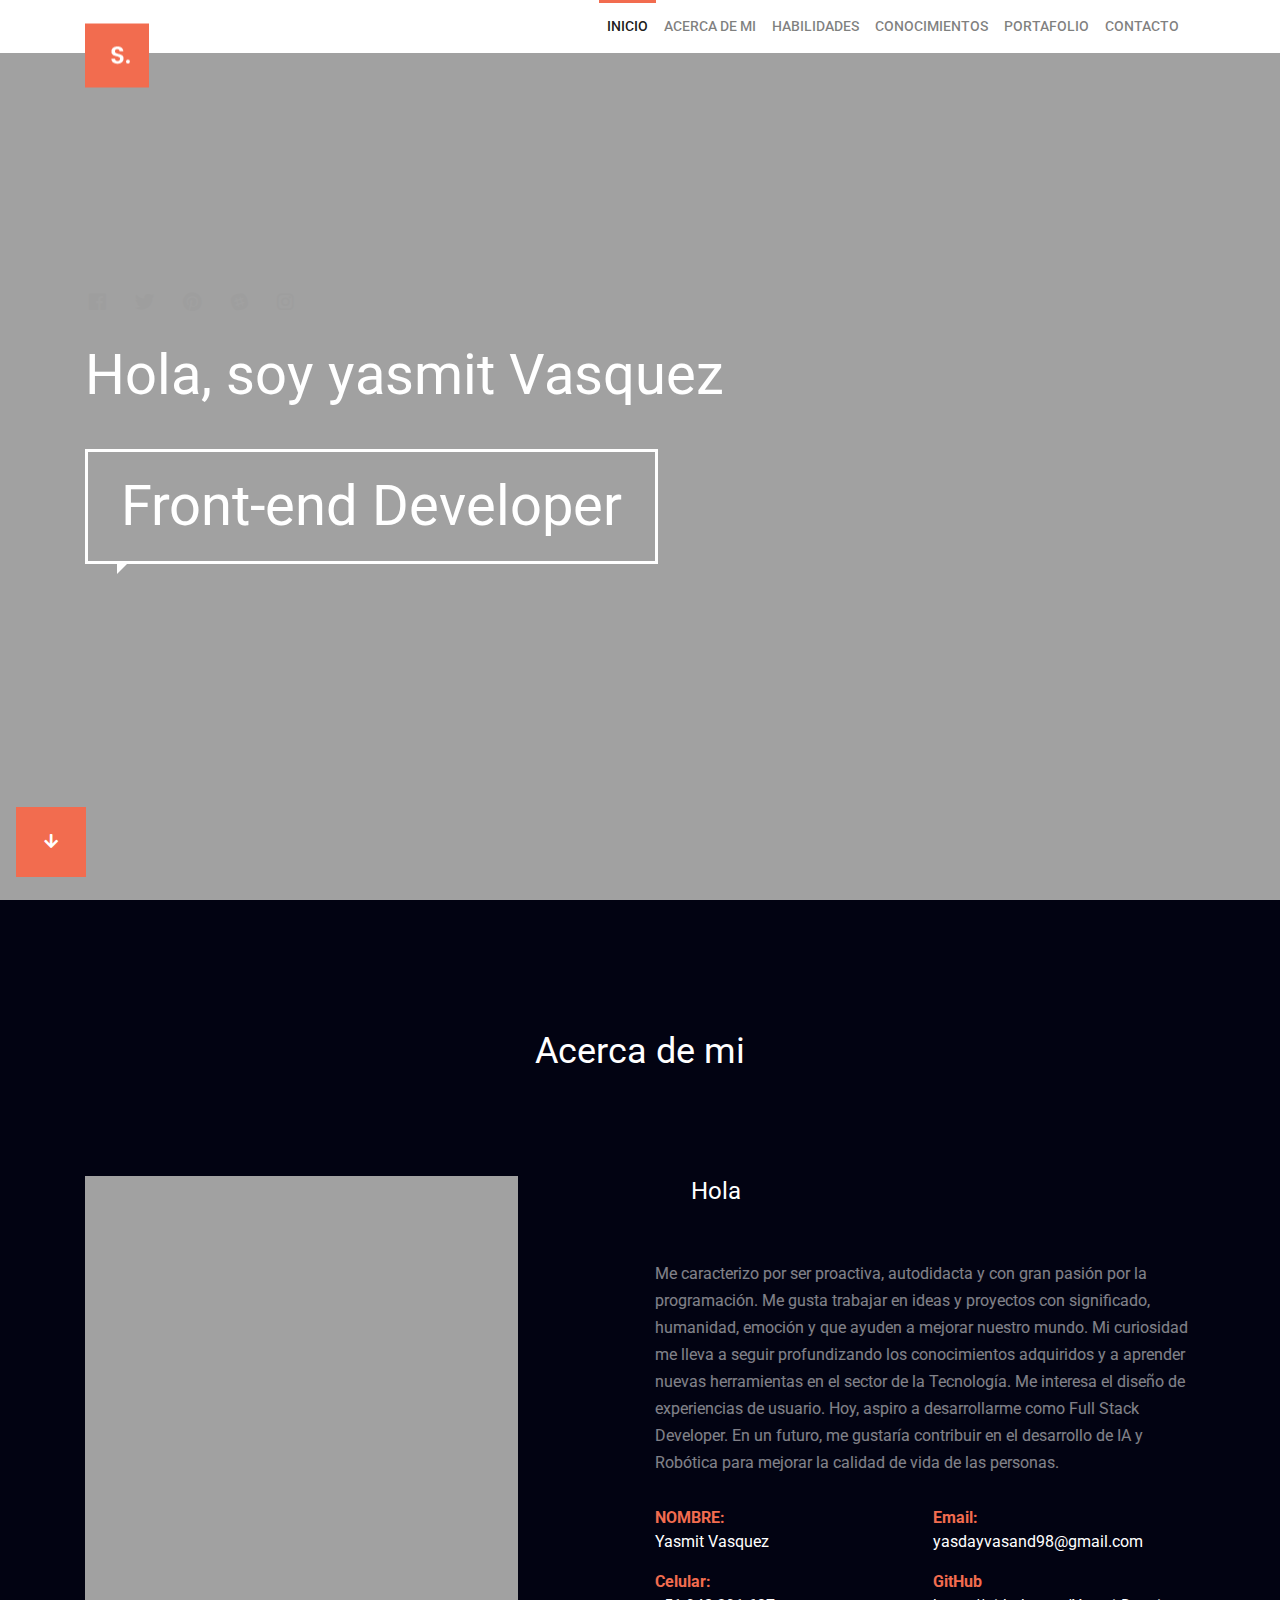
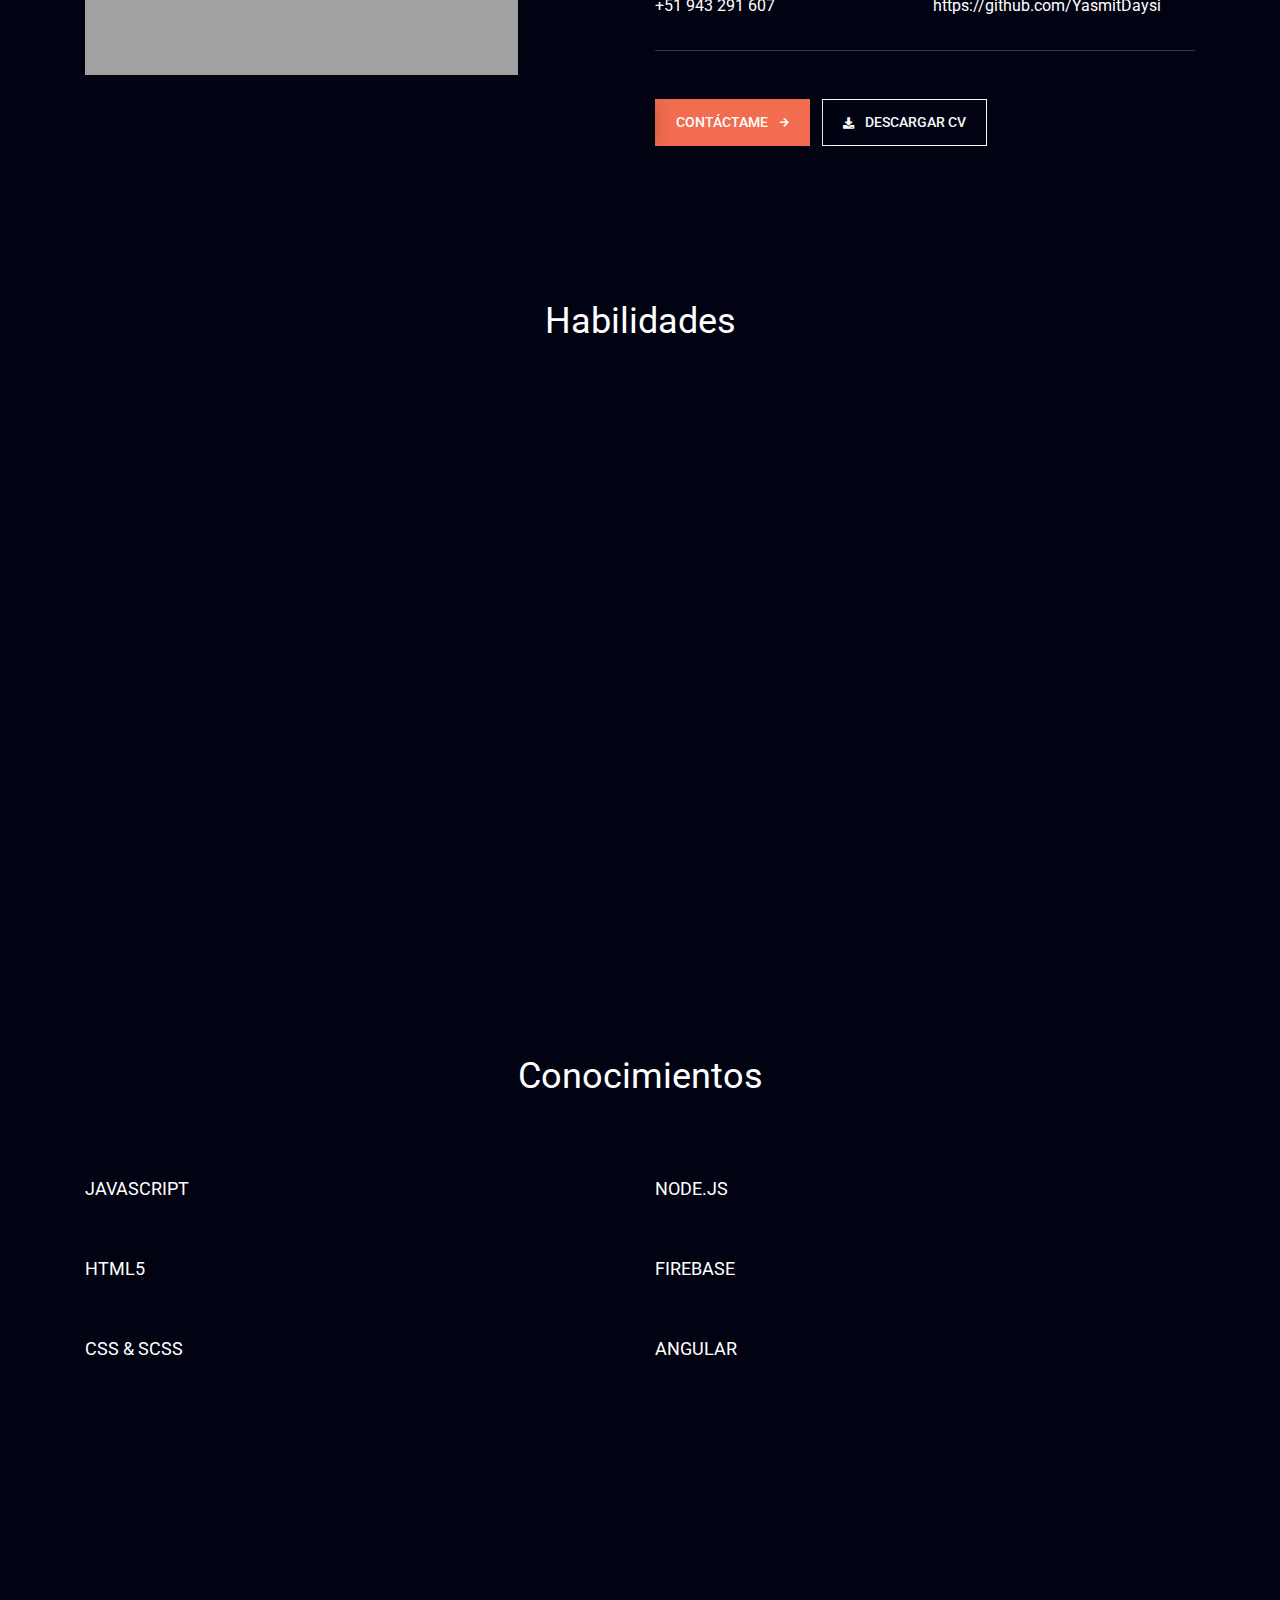
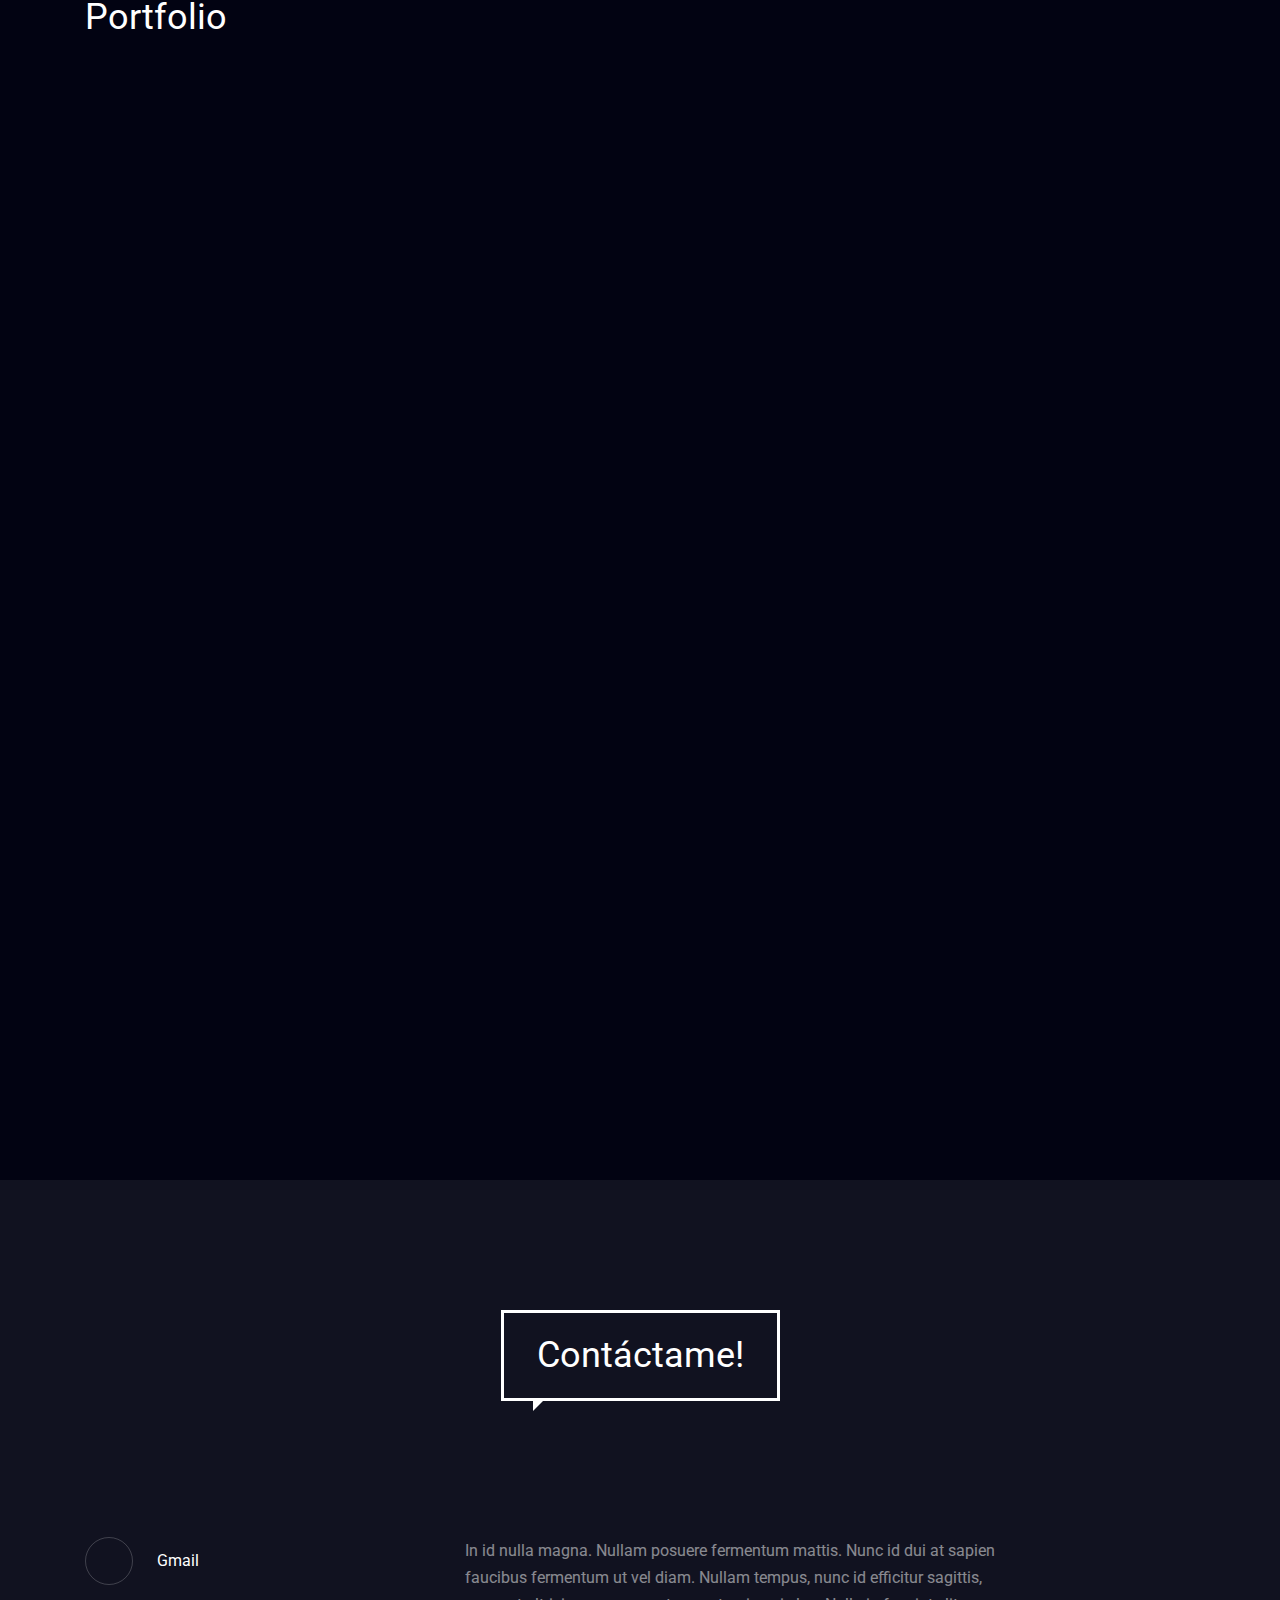
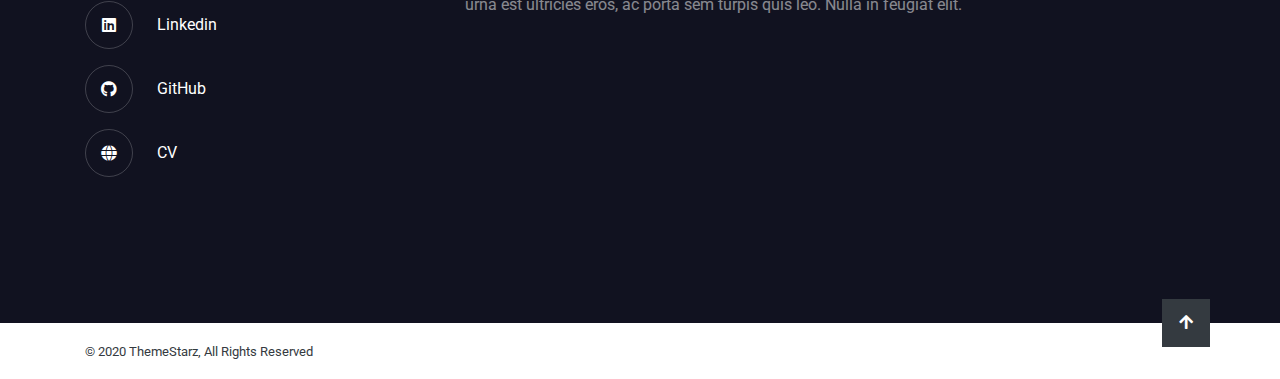
==== commit 19167cc6: "agregando modal" ====
--- a/html/index.html
+++ b/html/index.html
@@ -12,7 +12,7 @@
     <link rel="stylesheet" href="assets/css/odometer-theme-default.css">
     <link rel="stylesheet" href="assets/css/owl.carousel.min.css">
     <link rel="stylesheet" href="assets/css/style.css">
-	<title>Selfer - Personal Portfolio Template</title>
+	<title>Yasmit Vasquez</title>
 
 </head>
 <body data-spy="scroll" data-target=".navbar" class="has-loading-screen">
@@ -21,7 +21,7 @@
         <nav class="navbar navbar-expand-lg navbar-light fixed-top bg-white">
             <div class="container">
                 <a class="navbar-brand ts-push-down__50 position-absolute ts-bottom__0 bg-white pb-0 ts-z-index__1 ts-scroll" href="#page-top">
-                    <img src="assets/img/logo.png" alt="">
+                    <img src="assets/img/logo.png" alt="" width="">
                 </a>
                 <!--end navbar-brand-->
                 <button class="navbar-toggler" type="button" data-toggle="collapse" data-target="#navbarNavAltMarkup" aria-controls="navbarNavAltMarkup" aria-expanded="false" aria-label="Toggle navigation">
@@ -73,16 +73,19 @@
                         </figure>
 
                         <!--TITLE -->
-                        <h1>Hol, soy yasmit vasquez</h1>
-                        <h1 class="ts-bubble-border">
+                        <h1>Hola, soy yasmit Vasquez</h1>
+                        <h1 class="ts-bubble-border in" style="width: 250.95px; height: 76.8px;"><i></i><i></i><i></i><i></i><i></i><i></i><i></i><i></i><i></i><i></i>
                             <span class="ts-title-rotate">
-                                <span class="active">Fron-end Deveeloper</span>
-                                <span>Creative Person</span>
+                                <span class="active">Front-end Developer</span>
+                                <span class="">Creativa</span>
+                                <!-- <span class="">Creative Person</span> -->
                             </span>
                         </h1>
 
                     </div>
                     <!--end col-md-8-->
+                </div>
+
                 </div>
                 <!--end row-->
                 <a href="#my-services" class="ts-btn-effect position-absolute ts-bottom__0 ts-left__0 ts-scroll ml-3 mb-3">
@@ -124,13 +127,12 @@
                         <div class="col-md-6">
                             <h4 class="ts-bubble-border">Hola</h4>
                             <p>
-                             Me caracterizo por ser proactiva, autodidacta y con gran pasión por la programación. Me gusta trabajar en ideas y proyectos con significado, humanidad, emoción y que ayuden a mejorar nuestro mundo, Mi curiosidad me lleva a seguir profundizando los conocimientos adquiridos y a aprender nuevas herramientas en el sector de la Tecnología. Hoy, aspiro a desarrollarme como Full Stack Developer. En un futuro, me gustaría contribuir en el desarrollo de IA y Robótica para mejorar la calidad de vida de las personas.
-                            </p>
+                             Me caracterizo por ser proactiva, autodidacta y con gran pasión por la programación. Me gusta trabajar en ideas y proyectos con significado, humanidad, emoción y que ayuden a mejorar nuestro mundo. Mi curiosidad me lleva a seguir profundizando los conocimientos adquiridos y a aprender nuevas herramientas en el sector de la Tecnología. Me interesa el diseño de experiencias de usuario. Hoy, aspiro a desarrollarme como Full Stack Developer. En un futuro, me gustaría contribuir en el desarrollo de IA y Robótica para mejorar la calidad de vida de las personas.</p>
                             <dl class="ts-column-count-2">
                                 <dt>NOMBRE:</dt>
                                 <dd>Yasmit Vasquez</dd>
                                 <dt>Celular:</dt>
-                                <dd>+1 908-736-1801</dd>
+                                <dd>+51 943 291 607</dd>
                                 <dt>Email:</dt>
                                 <dd>yasdayvasand98@gmail.com</dd>
                                 <dt>GitHub</dt>
@@ -186,12 +188,7 @@
                                             Utilizando HTML5, CSS3 y JS.
                                         </p>
                                     </div>
-                                    <!--end ts-item-body-->
-                                    <div class="ts-item-footer">
-                                        <a href="#" data-toggle="modal" data-target="#modal" class="ts-link-arrow-effect">
-                                            <span>Read More</span>
-                                        </a>
-                                    </div>
+
                                     <!--end ts-item-footer-->
                                 </div>
                                 <!--end ts-item-content-->
@@ -216,12 +213,6 @@
                                         </p>
                                     </div>
                                     <!--end ts-item-body-->
-                                    <div class="ts-item-footer">
-                                        <a href="#" data-toggle="modal" data-target="#modal" class="ts-link-arrow-effect">
-                                            <span>Read More</span>
-                                        </a>
-                                    </div>
-                                    <!--end ts-item-footer-->
                                 </div>
                                 <!--end ts-item-content-->
                             </div>
@@ -233,7 +224,7 @@
                                 <div class="ts-item-content">
                                     <div class="ts-item-header">
                                         <figure class="icon">
-                                            <img src="assets/img/icon-video.png" alt="">
+                                            <img src="assets/img/api_integration.png" alt="">
                                         </figure>
                                         <!--end icon-->
                                     </div>
@@ -245,12 +236,6 @@
                                         </p>
                                     </div>
                                     <!--end ts-item-body-->
-                                    <div class="ts-item-footer">
-                                        <a href="#" data-toggle="modal" data-target="#modal" class="ts-link-arrow-effect">
-                                            <span>Read More</span>
-                                        </a>
-                                    </div>
-                                    <!--end ts-item-footer-->
                                 </div>
                                 <!--end ts-item-content-->
                             </div>
@@ -274,12 +259,6 @@
                                         </p>
                                     </div>
                                     <!--end ts-item-body-->
-                                    <div class="ts-item-footer">
-                                        <a href="#" data-toggle="modal" data-target="#modal" class="ts-link-arrow-effect">
-                                            <span>Read More</span>
-                                        </a>
-                                    </div>
-                                    <!--end ts-item-footer-->
                                 </div>
                                 <!--end ts-item-content-->
                             </div>
@@ -303,12 +282,6 @@
                                         </p>
                                     </div>
                                     <!--end ts-item-body-->
-                                    <div class="ts-item-footer">
-                                        <a href="#" data-toggle="modal" data-target="#modal" class="ts-link-arrow-effect">
-                                            <span>Read More</span>
-                                        </a>
-                                    </div>
-                                    <!--end ts-item-footer-->
                                 </div>
                                 <!--end ts-item-content-->
                             </div>
@@ -320,7 +293,7 @@
                                 <div class="ts-item-content">
                                     <div class="ts-item-header">
                                         <figure class="icon">
-                                            <img src="assets/img/icon-phone.png" alt="">
+                                            <img src="assets/img/icon-soft-skill.png" alt="">
                                         </figure>
                                         <!--end icon-->
                                     </div>
@@ -332,11 +305,11 @@
                                         </p>
                                     </div>
                                     <!--end ts-item-body-->
-                                    <div class="ts-item-footer">
+                                    <!-- <div class="ts-item-footer">
                                         <a href="#" data-toggle="modal" data-target="#modal" class="ts-link-arrow-effect">
                                             <span>Read More</span>
                                         </a>
-                                    </div>
+                                    </div> -->
                                     <!--end ts-item-footer-->
                                 </div>
                                 <!--end ts-item-content-->
@@ -361,21 +334,18 @@
                     <div class="row">
                         <div class="col-md-6">
                             
-                            <div class="progress" data-progress-width="90%">
+                            <div class="progress" data-progress-width="80%">
                                 <h5 class="ts-progress-title">JAVASCRIPT</h5>
-                                <figure class="ts-progress-value"></figure>
                                 <div class="progress-bar" role="progressbar" aria-valuenow="0" aria-valuemin="0" aria-valuemax="100"></div>
                             </div>
                             <!--end progress-->
-                            <div class="progress" data-progress-width="85%">
+                            <div class="progress" data-progress-width="80%">
                                 <h5 class="ts-progress-title">HTML5</h5>
-                                <figure class="ts-progress-value"></figure>
                                 <div class="progress-bar" role="progressbar" aria-valuenow="0" aria-valuemin="0" aria-valuemax="100"></div>
                             </div>
                             <!--end progress-->
-                            <div class="progress" data-progress-width="60%">
-                                <h5 class="ts-progress-title">CSS3</h5>
-                                <figure class="ts-progress-value"></figure>
+                            <div class="progress" data-progress-width="80%">
+                                <h5 class="ts-progress-title">CSS & SCSS</h5>
                                 <div class="progress-bar" role="progressbar" aria-valuenow="0" aria-valuemin="0" aria-valuemax="100"></div>
                             </div>
                            
@@ -385,21 +355,18 @@
                         <!--end col-md-6-->
                         <div class="col-md-6">
                             
-                            <div class="progress" data-progress-width="90%">
+                            <div class="progress" data-progress-width="80%">
                                 <h5 class="ts-progress-title">NODE.JS</h5>
-                                <figure class="ts-progress-value"></figure>
                                 <div class="progress-bar" role="progressbar" aria-valuenow="0" aria-valuemin="0" aria-valuemax="100"></div>
                             </div>
                             <!--end progress-->
-                            <div class="progress" data-progress-width="85%">
+                            <div class="progress" data-progress-width="80%">
                                 <h5 class="ts-progress-title">FIREBASE</h5>
-                                <figure class="ts-progress-value"></figure>
                                 <div class="progress-bar" role="progressbar" aria-valuenow="0" aria-valuemin="0" aria-valuemax="100"></div>
                             </div>
                             <!--end progress-->
-                            <div class="progress" data-progress-width="60%">
+                            <div class="progress" data-progress-width="80%">
                                 <h5 class="ts-progress-title">ANGULAR</h5>
-                                <figure class="ts-progress-value"></figure>
                                 <div class="progress-bar" role="progressbar" aria-valuenow="0" aria-valuemin="0" aria-valuemax="100"></div>
                             </div>
                             <!--end progress-->
@@ -417,17 +384,9 @@
                         <h2>Portfolio</h2>
                     </div>
                     <!--end ts-title-->
-                    <div class="card-columns ts-gallery ts-column-count-4">
-                        <a href="assets/img/img-work-01.png" class="card ts-gallery__item popup-image" data-animate="ts-fadeInUp">
-                            <div class="ts-gallery__item-description">
-                                <h6 class="ts-opacity__50">Branding</h6>
-                                <h4>Pehaz</h4>
-                            </div>
-                            <img src="assets/img/img-work-01.png" class="card-img" alt="">
-                            <!--end ts-gallery__image-->
-                        </a>
+                    <div class="card-columns ts-gallery ts-column-count-3">
                         <!--end card ts-gallery__item-->
-                        <a href="assets/img/img-work-02.png" class="card ts-gallery__item popup-image" data-animate="ts-fadeInUp">
+                        <a href="#" data-toggle="modal" data-target="#modal"  href="assets/img/011.jpg" class="card ts-gallery__item" data-animate="ts-fadeInUp" >
                             <div class="ts-gallery__image">
                                 <div class="ts-gallery__item-description">
                                     <h6 class="ts-opacity__50">Webdesign</h6>
@@ -438,32 +397,21 @@
                             </div>
                             <!--end ts-gallery__image-->
                         </a>
+                        <a href="#" data-toggle="modal" data-target="#modal"  href="assets/img/011.jpg" class="card ts-gallery__item " data-animate="ts-fadeInUp">
+                            <!-- <span>Read More</span> -->
+                            <div class="ts-gallery__image">
+                                <div class="ts-gallery__item-description">
+                                    <h6 class="ts-opacity__50">Webdesign</h6>
+                                    <h4>Carilo</h4>
+                                </div>
+                                <img src="assets/img/011.jpg" class="card-img" alt="">
+                                <!--end ts-gallery__item-description-->
+                            </div>
+                            <!-- <img src="assets/img/011.jpg" class="card-img" alt="100%"  > -->
+                        </a>
+
                         <!--end card ts-gallery__item-->
-                        <a href="assets/img/img-work-03.png" class="card ts-gallery__item popup-image" data-animate="ts-fadeInUp">
-                            <div class="ts-gallery__image">
-                                <img src="assets/img/img-work-03.png" class="card-img" alt="">
-                                <div class="ts-gallery__item-description">
-                                    <h6 class="ts-opacity__50">Typography</h6>
-                                    <h4>Kali</h4>
-                                </div>
-                                <!--end ts-gallery__item-description-->
-                            </div>
-                            <!--end ts-gallery__image-->
-                        </a>
-                        <!--end card ts-gallery__item-->
-                        <a href="assets/img/img-work-04.png" class="card ts-gallery__item popup-image" data-animate="ts-fadeInUp">
-                            <div class="ts-gallery__image">
-                                <img src="assets/img/img-work-04.png" class="card-img" alt="">
-                                <div class="ts-gallery__item-description">
-                                    <h6 class="ts-opacity__50">Identity</h6>
-                                    <h4>Purity</h4>
-                                </div>
-                                <!--end ts-gallery__item-description-->
-                            </div>
-                            <!--end ts-gallery__image-->
-                        </a>
-                        <!--end card ts-gallery__item-->
-                        <a href="assets/img/img-work-05.png" class="card ts-gallery__item popup-image" data-animate="ts-fadeInUp">
+                        <a href="#" data-toggle="modal" data-target="#modal"  href="assets/img/011.jpg" class="card ts-gallery__item " data-animate="ts-fadeInUp">
                             <div class="ts-gallery__image">
                                 <img src="assets/img/img-work-05.png" class="card-img" alt="">
                                 <div class="ts-gallery__item-description">
@@ -475,7 +423,7 @@
                             <!--end ts-gallery__image-->
                         </a>
                         <!--end card ts-gallery__item-->
-                        <a href="assets/img/img-work-06.png" class="card ts-gallery__item popup-image" data-animate="ts-fadeInUp">
+                        <a href="#" data-toggle="modal" data-target="#modal"  href="assets/img/011.jpg" class="card ts-gallery__item " data-animate="ts-fadeInUp">
                             <div class="ts-gallery__image">
                                 <img src="assets/img/img-work-06.png" class="card-img" alt="">
                                 <div class="ts-gallery__item-description">
@@ -487,19 +435,7 @@
                             <!--end ts-gallery__image-->
                         </a>
                         <!--end card ts-gallery__item-->
-                        <a href="assets/img/img-work-07.png" class="card ts-gallery__item popup-image" data-animate="ts-fadeInUp">
-                            <div class="ts-gallery__image">
-                                <img src="assets/img/img-work-07.png" class="card-img" alt="">
-                                <div class="ts-gallery__item-description">
-                                    <h6 class="ts-opacity__50">Experiment</h6>
-                                    <h4>Wood Tables</h4>
-                                </div>
-                                <!--end ts-gallery__item-description-->
-                            </div>
-                            <!--end ts-gallery__image-->
-                        </a>
-                        <!--end card ts-gallery__item-->
-                        <a href="assets/img/img-work-08.png" class="card ts-gallery__item popup-image" data-animate="ts-fadeInUp">
+                        <a href="#" data-toggle="modal" data-target="#modal"  href="assets/img/011.jpg" class="card ts-gallery__item " data-animate="ts-fadeInUp">
                             <div class="ts-gallery__image">
                                 <img src="assets/img/img-work-08.png" class="card-img" alt="">
                                 <div class="ts-gallery__item-description">
@@ -510,42 +446,21 @@
                             </div>
                             <!--end ts-gallery__image-->
                         </a>
+
+
                         <!--end card ts-gallery__item-->
-                        <a href="assets/img/img-work-10.png" class="card ts-gallery__item popup-image" data-animate="ts-fadeInUp">
-                            <div class="ts-gallery__image">
-                                <img src="assets/img/img-work-10.png" class="card-img" alt="">
-                                <div class="ts-gallery__item-description">
-                                    <h6 class="ts-opacity__50">App Developing</h6>
-                                    <h4>Boombox</h4>
-                                </div>
-                                <!--end ts-gallery__item-description-->
-                            </div>
-                            <!--end ts-gallery__image-->
-                        </a>
-                        <!--end card ts-gallery__item-->
-                        <a href="assets/img/img-work-11.png" class="card ts-gallery__item popup-image" data-animate="ts-fadeInUp">
+                        <a href="#" data-toggle="modal" data-target="#modal2"  href="assets/img/011.jpg" class="card ts-gallery__item " data-animate="ts-fadeInUp">
                             <div class="ts-gallery__image">
                                 <img src="assets/img/img-work-11.png" class="card-img" alt="">
                                 <div class="ts-gallery__item-description">
                                     <h6 class="ts-opacity__50">3D Art</h6>
-                                    <h4>The Deer</h4>
+                                    <h4>Películas</h4>
                                 </div>
                                 <!--end ts-gallery__item-description-->
                             </div>
                             <!--end ts-gallery__image-->
                         </a>
                         <!--end card ts-gallery__item-->
-                        <a href="assets/img/img-work-09.png" class="card ts-gallery__item popup-image" data-animate="ts-fadeInUp">
-                            <div class="ts-gallery__image">
-                                <img src="assets/img/img-work-09.png" class="card-img" alt="">
-                                <div class="ts-gallery__item-description">
-                                    <h6 class="ts-opacity__50">Rebranding</h6>
-                                    <h4>Dafont</h4>
-                                </div>
-                                <!--end ts-gallery__item-description-->
-                            </div>
-                            <!--end ts-gallery__image-->
-                        </a>
                         <!--end card ts-gallery__item-->
                     </div>
                     <!--end ts-gallery-->
@@ -567,42 +482,64 @@
             <section id="contact" class="ts-block ts-separate-bg-element" data-bg-image="assets/img/bg-man-wall.jpg" data-bg-image-opacity=".1">
                 <div class="container">
                     <div class="ts-title text-center">
-                        <h2 class="ts-bubble-border">Ponerse en contacto</h2>
-                    </div>
-                    <div class="row ts-xs-text-center " id="form-contact">
-                        <div class="col-sm-6 col-md-3 mb-4" data-animate="ts-fadeInUp">
-                            <img src="assets/img/icon-pin.png" class="mb-4" alt="">
-                            <h5>GitHub</h5>
-                            <!--end ts-opacity__50-->
-                        </div>
-                        <!--end col-md-3-->
-                        <div class="col-sm-6 col-md-3 mb-4" data-animate="ts-fadeInUp" data-delay=".1s">
-                            <img src="assets/img/icon-phone-02.png" class="mb-4" alt="">
-                            <h5>Celular</h5>
-                            <div class="ts-opacity__50">
-                                <figure>943291607</figure>
-                            </div>
-                            <!--end ts-opacity__50-->
-                        </div>
-                        <!--end col-md-3-->
-                        <div class="col-sm-6 col-md-3 mb-4" data-animate="ts-fadeInUp" data-delay=".2s">
-                            <img src="assets/img/icon-envelope.png" class="mb-4" alt="">
-                            <h5>Email</h5>
-                            <div class="ts-opacity__50">
-                                 <!--<figure>yasdayvasand98@gmail.com</figure>-->
-                            </div>
-                            <!--end ts-opacity__50-->
-                        </div>
-                        <!--end col-md-3-->
-                        <div class="col-sm-6 col-md-3 mb-4" data-animate="ts-fadeInUp" data-delay=".3s">
-                            <img src="assets/img/icon-talk-bubble.png" class="mb-4" alt="">
-                            <h5>Linkedin</h5>
-                            <!--end ts-opacity__50-->
-                        </div>
-                        <!--end col-md-3-->
-                    </div>
+                        <h2 class="ts-bubble-border in"><i></i><i></i><i></i><i></i><i></i><i></i><i></i><i></i><i></i><i></i>Contáctame!</h2>
+                    </div>
+                    
                     <!--end row-->
 
+                    <div class="pt-5">
+                        <div class="row">
+                            <div class="col-md-4">
+                                
+                                <div class="ts-column-count-sm-2">
+                                    <a href="#" class="mb-3 d-flex text-white ts-align__vertical">
+                                    <span class="ts-circle__xs border border-white ts-border-light mr-4">
+                                       <img src="assets/img/icon-gmail.png" alt="">
+                                    </span>
+                                        <span>Gmail</span>
+                                    </a>
+                                    <!--end link-->
+                                    <a href="#" class="mb-3 d-flex text-white ts-align__vertical">
+                                    <span class="ts-circle__xs border border-white ts-border-light mr-4">
+                                        <i class="fab fa-linkedin"></i>
+                                    </span>
+                                        <span>Linkedin</span>
+                                    </a>
+                                    <!--end link-->
+                                    <a href="https://github.com/YasmitDaysi" class="mb-3 d-flex text-white ts-align__vertical">
+                                    <span class="ts-circle__xs border border-white ts-border-light mr-4">
+                                        <i class="fab fa-github"></i>
+                                    </span>
+                                        <span>GitHub</span>
+                                    </a>
+                                    <!--end link-->
+                                    <a href="#" class="mb-3 d-flex text-white ts-align__vertical">
+                                    <span class="ts-circle__xs border border-white ts-border-light mr-4">
+                                        <i class="fa fa-globe"></i>
+                                    </span>
+                                        <span>CV</span>
+                                    </a>
+                                    <!--end link-->
+                                </div>
+                            </div>
+                            <!--end col-md-4-->
+                            
+                               
+                                <div class="col-md-6">
+    
+                                    <p>
+                                        In id nulla magna. Nullam posuere fermentum mattis. Nunc id dui at sapien faucibus fermentum
+                                        ut vel diam. Nullam tempus, nunc id efficitur sagittis, urna est ultricies eros, ac porta
+                                        sem turpis quis leo. Nulla in feugiat elit.
+                                    </p>
+                                  
+                                   
+                                </div>
+                                <!--end form-contact -->
+                            
+                        </div>
+                        <!--end row-->
+                    </div>
                 </div>
                 <!--end container-->
             </section>
@@ -610,7 +547,7 @@
 
             <div class="text-dark bg-white">
                 <div class="container py-3 position-relative">
-                    <small>© 2018 ThemeStarz, All Rights Reserved</small>
+                    <small>© 2020 ThemeStarz, All Rights Reserved</small>
                     <a href="#page-top" class="ts-circle__xs rounded-0 bg-dark position-absolute ts-right__0 ts-top__0 ts-push-up__50 ts-scroll">
                         <i class="fa fa-arrow-up text-white"></i>
                     </a>
@@ -651,19 +588,19 @@
                                     <div class="col-md-8">
                                         <h4 class="mb-3">Creative Lights</h4>
                                         <p>
-                                            In id nulla magna. Nullam posuere fermentum mattis. Nunc id dui at sapien faucibus
-                                            fermentum ut vel diam. Nullam tempus, nunc id efficitur sagittis, urna est
-                                            ultricies.
+                                            Md-links es una librería que se desarrolló con la finalidad de leer y analizar archivos en formato Markdown
+                                             ('.md'), para verificar los links que contengan y reportar algunas estadísticas, asi como la cantidad de 
+                                             links únicos, links rotos y estado de los links.
                                         </p>
                                         <a href="#" class="mb-4 text-dark d-block">
                                             <i class="fa fa-globe ts-opacity__50 mr-2"></i>
                                             www.example.com
                                         </a>
                                         <hr>
-                                        <h6>Services Included</h6>
+                                        <h6>Herramientas</h6>
                                         <ul class="list-unstyled ts-opacity__50">
-                                            <li>Design</li>
-                                            <li>Coding</li>
+                                            <li>NodeJs</li>
+                                            <li>JavaScript</li>
                                             <li>SEO Optimization</li>
                                             <li>Hosting</li>
                                         </ul>
@@ -675,32 +612,59 @@
                             <!--end container-fluid-->
                         </div>
                         <!--end slide-->
+                    
+                        <!--end slide-->
+                    </div>
+                    <!--end owl-carousel-->
+                </div>
+                <!--end modal-body-->
+            </div>
+            <!--end modal-content-->
+        </div>
+        <!--end modal-dialog-->
+    </div>  
+    <!--end modal md-likns-->
+    <div class="modal fade text-dark" id="modal2" tabindex="-1" role="dialog" aria-labelledby="modal" aria-hidden="true">
+        <div class="modal-dialog modal-dialog-centered modal-lg" role="document">
+            <div class="modal-content border-0 rounded-0">
+                <div class="modal-header bg-light px-5 pt-0 pb-5">
+                    <div class="ts-title mb-0">
+                        <figure class="ts-circle__md bg-dark rounded-0">
+                            <img src="assets/img/icon-brushes.png" alt="">
+                        </figure>
+                        <h4 class="mb-0">Web Design</h4>
+                    </div>
+
+                    <button type="button" class="close position-absolute ts-top__0 ts-right__0 m-2" data-dismiss="modal" aria-label="Close">
+                        <span aria-hidden="true" class="text-white">&times;</span>
+                    </button>
+                </div>
+                <div class="modal-body p-5">
+                    <h5 class="mb-4">Latest Works</h5>
+                    <div class="owl-carousel" data-owl-dots="1">
                         <div class="slide">
                             <div class="container-fluid">
                                 <div class="row">
                                     <div class="col-md-4">
-                                        <img src="assets/img/img-work-detail-02.jpg" alt="">
+                                        <img src="assets/img/img-work-detail-01.jpg" alt="">
                                     </div>
                                     <div class="col-md-8">
-                                        <h4 class="mb-3">Wood Ceiling</h4>
+                                        <h4 class="mb-3">Creative Lights</h4>
                                         <p>
-                                            Phasellus volutpat velit nec purus elementum feugiat. Nunc feugiat fringilla turpis.
-                                            Nam sed facilisis sem. Vestibulum vitae orci nec purus fringilla condimentum.
-                                            Pellentesque id augue rhoncus, finibus sapien ut, commodo eros. Maecenas in nibh
-                                            augue. Nunc rutrum blandit massa eu aliquet. Nulla facilisi. Aenean luctus ipsum
-                                            in orci sagittis auctor vel sit amet ex
+                                            Md-links es una librería que se desarrolló con la finalidad de leer y analizar archivos en formato Markdown
+                                            asdfghjk
                                         </p>
                                         <a href="#" class="mb-4 text-dark d-block">
                                             <i class="fa fa-globe ts-opacity__50 mr-2"></i>
                                             www.example.com
                                         </a>
                                         <hr>
-                                        <h6>Services Included</h6>
+                                        <h6>Herramientas</h6>
                                         <ul class="list-unstyled ts-opacity__50">
-                                            <li>Design</li>
-                                            <li>Coding</li>
-                                            <li>SEO Optimization</li>
-                                            <li>Hosting</li>
+                                            <li>JavaScript</li>
+                                            <li>HTML</li>
+                                            <li>CSS</li>
+                                            <li>Figma</li>
                                         </ul>
                                     </div>
                                     <!--end col-md-8-->
@@ -709,6 +673,8 @@
                             </div>
                             <!--end container-fluid-->
                         </div>
+                        <!--end slide-->
+                    
                         <!--end slide-->
                     </div>
                     <!--end owl-carousel-->
@@ -719,7 +685,6 @@
         </div>
         <!--end modal-dialog-->
     </div>
-    <!--end modal-->
 
 	<script src="assets/js/custom.hero.js"></script>
 	<script src="assets/js/jquery-3.3.1.min.js"></script>
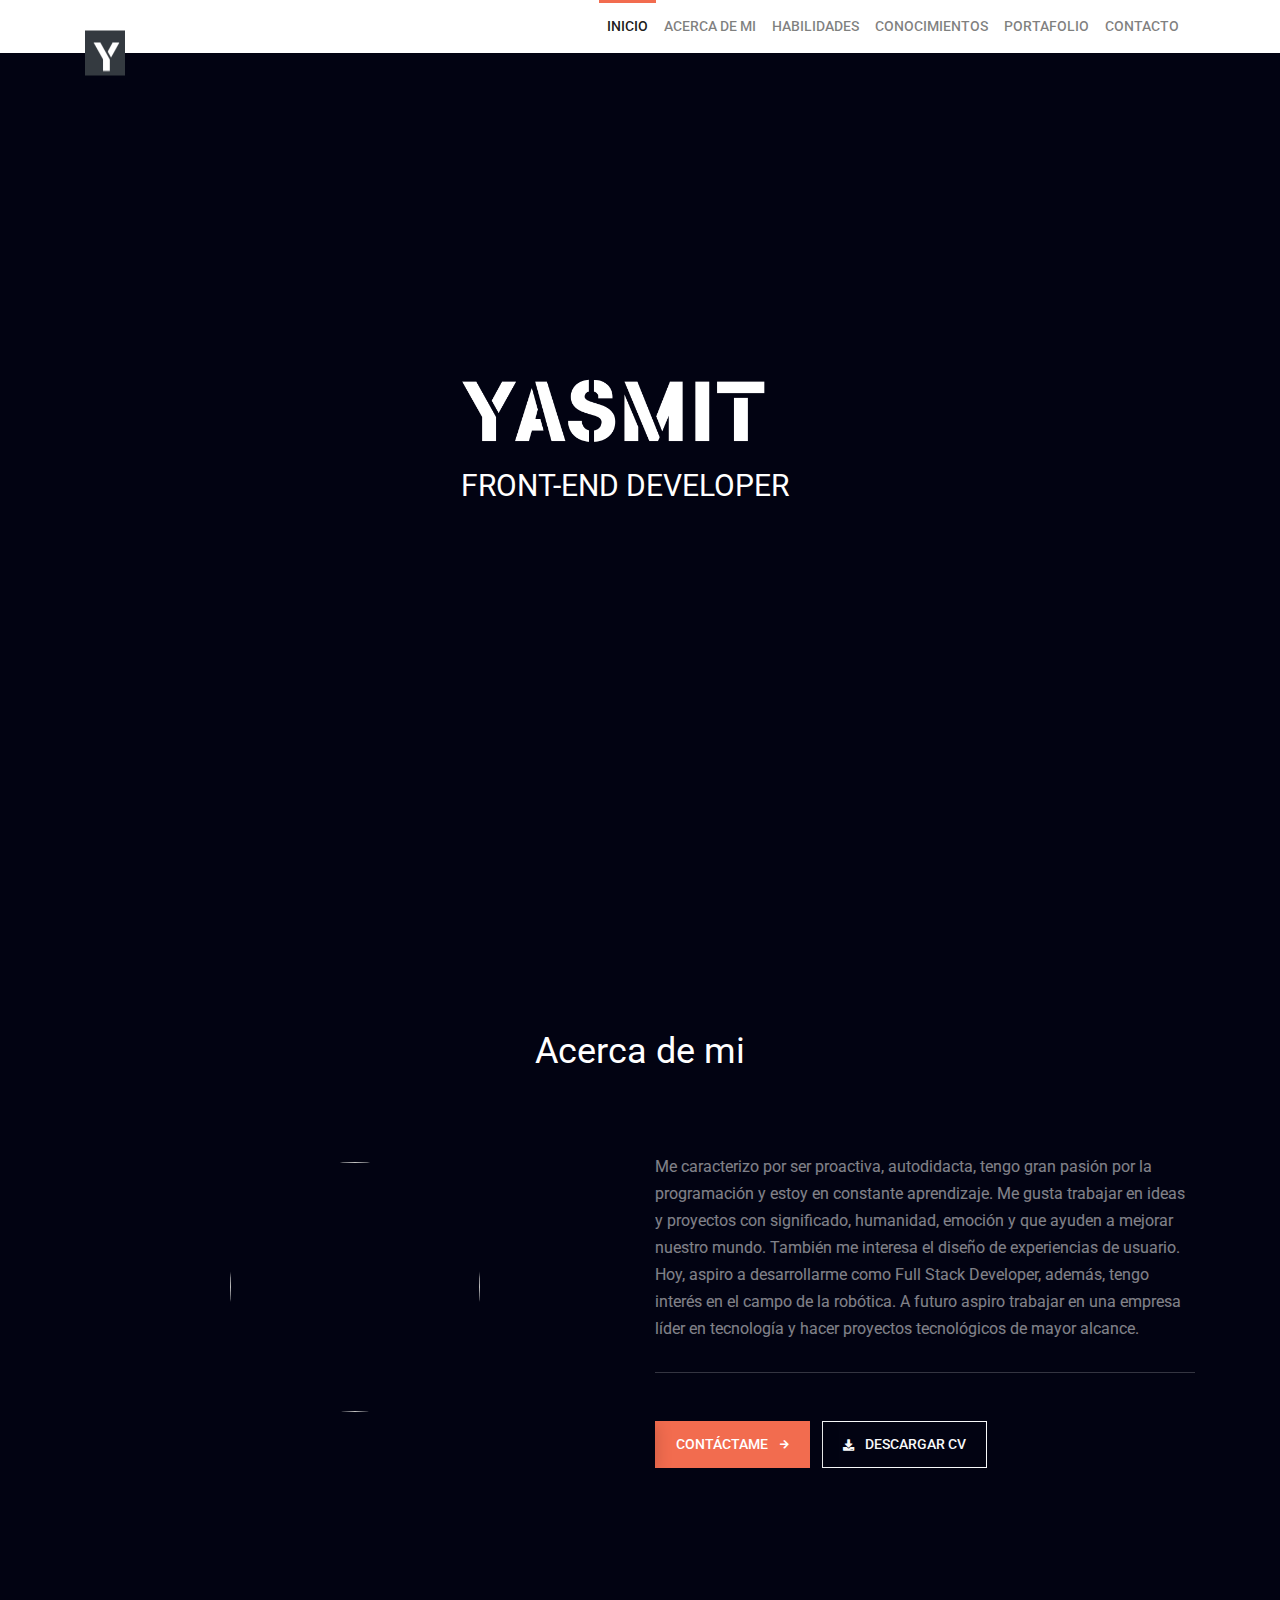
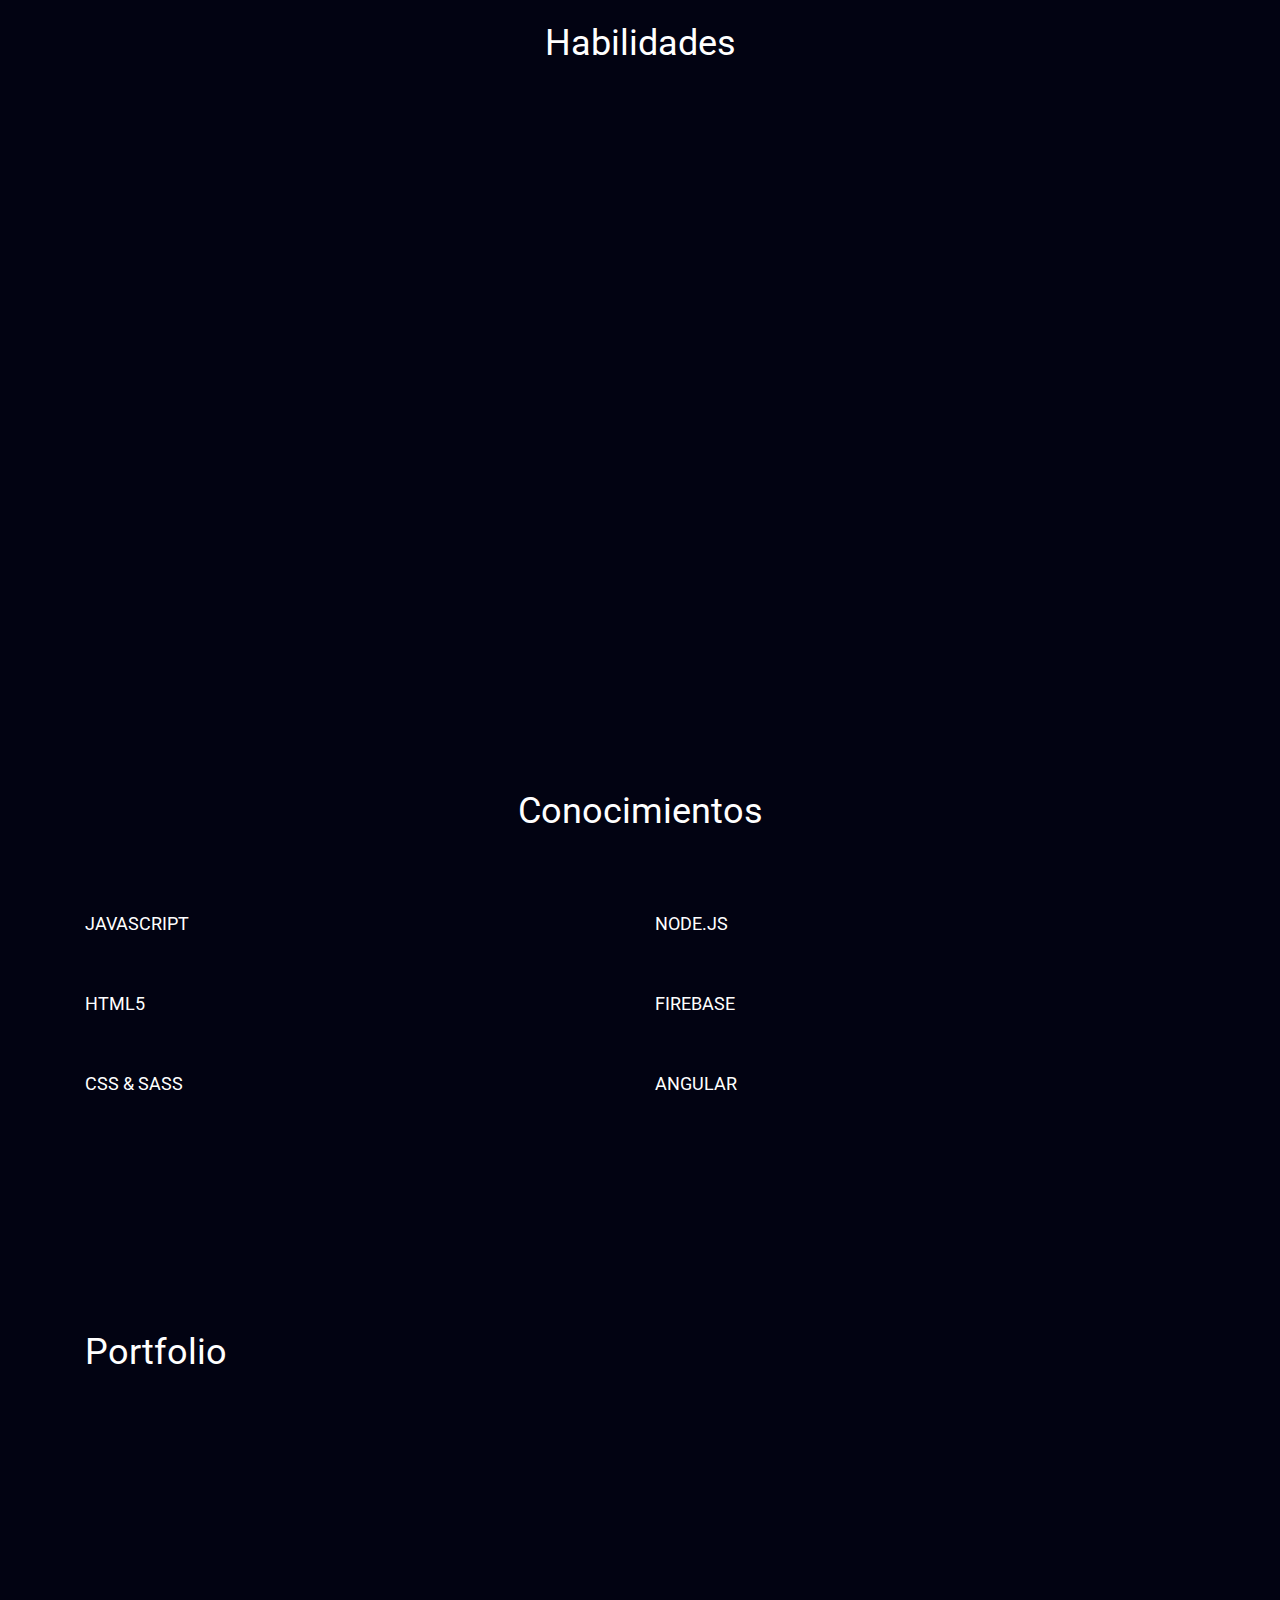
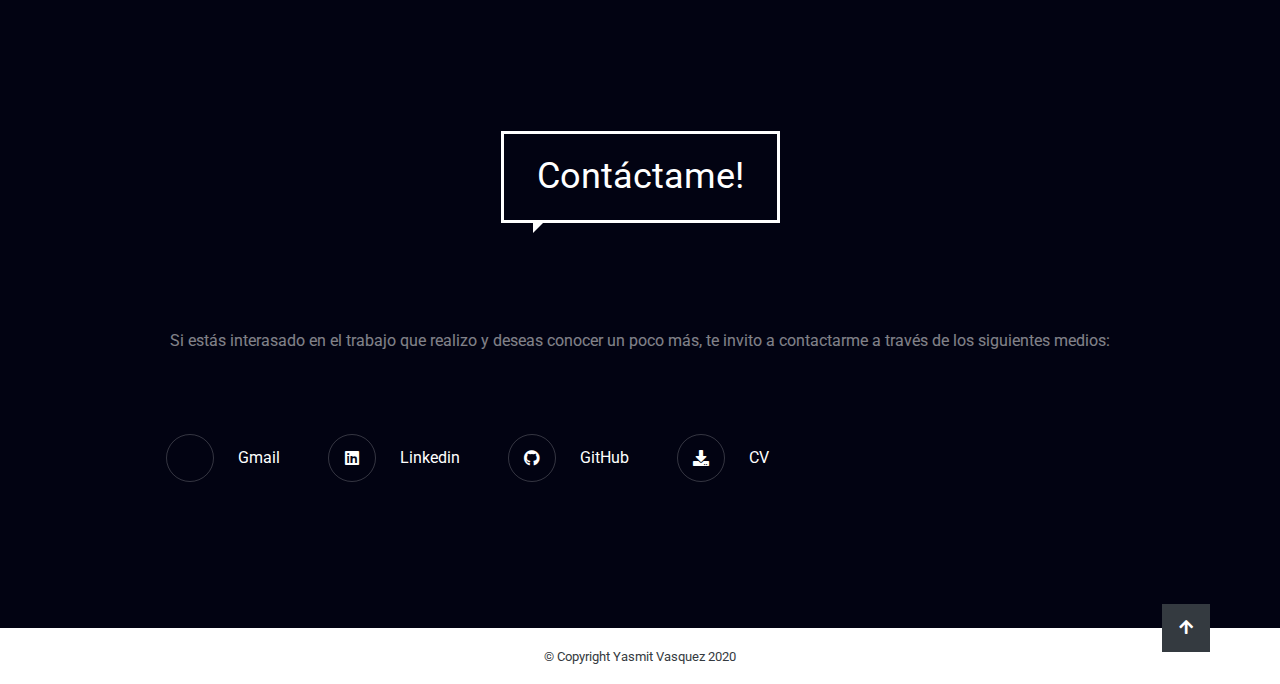
==== commit 4b45c94b: "reemplzando iconos" ====
--- a/html/index.html
+++ b/html/index.html
@@ -20,8 +20,8 @@
         <!--NAVIGATION ******************************************************************************************-->
         <nav class="navbar navbar-expand-lg navbar-light fixed-top bg-white">
             <div class="container">
-                <a class="navbar-brand ts-push-down__50 position-absolute ts-bottom__0 bg-white pb-0 ts-z-index__1 ts-scroll" href="#page-top">
-                    <img src="assets/img/logo.png" alt="" width="">
+                <a class="navbar-brand ts-push-down__50 position-absolute ts-bottom__0 bg-dark pb-0 ts-z-index__1 ts-scroll" href="#page-top">
+                    <img src="assets/img/logo2.png" alt="40" width="40">
                 </a>
                 <!--end navbar-brand-->
                 <button class="navbar-toggler" type="button" data-toggle="collapse" data-target="#navbarNavAltMarkup" aria-controls="navbarNavAltMarkup" aria-expanded="false" aria-label="Toggle navigation">
@@ -35,7 +35,7 @@
                         <a class="nav-item nav-link ts-scroll" href="#my-services">HABILIDADES</a>
                         <a class="nav-item nav-link ts-scroll" href="#my-skills">CONOCIMIENTOS</a>
                         <a class="nav-item nav-link ts-scroll" href="#portfolio">PORTAFOLIO</a>
-                        <a class="nav-item nav-link ts-scroll mr-2" href="#form-contact">CONTACTO</a>
+                        <a class="nav-item nav-link ts-scroll mr-2" href="#contact">CONTACTO</a>
                     </div>
                     <!--end navbar-nav-->
                 </div>
@@ -52,35 +52,16 @@
             <!--HERO CONTENT ****************************************************************************************-->
             <div class="container position-relative h-100 ts-align__vertical">
                 <div class="row w-100">
-                    <div class="col-md-8">
+                    <div class="col-md-12">
                         <!--SOCIAL ICONS-->
-                        <figure class="ts-social-icons mb-4">
-                            <a href="#" class="mr-3">
-                                <i class="fab fa-facebook"></i>
-                            </a>
-                            <a href="#" class="mr-3">
-                                <i class="fab fa-twitter"></i>
-                            </a>
-                            <a href="#" class="mr-3">
-                                <i class="fab fa-pinterest"></i>
-                            </a>
-                            <a href="#" class="mr-3">
-                                <i class="fab fa-slack"></i>
-                            </a>
-                            <a href="#" class="mr-3">
-                                <i class="fab fa-instagram"></i>
-                            </a>
-                        </figure>
+
 
                         <!--TITLE -->
-                        <h1>Hola, soy yasmit Vasquez</h1>
-                        <h1 class="ts-bubble-border in" style="width: 250.95px; height: 76.8px;"><i></i><i></i><i></i><i></i><i></i><i></i><i></i><i></i><i></i><i></i>
-                            <span class="ts-title-rotate">
-                                <span class="active">Front-end Developer</span>
-                                <span class="">Creativa</span>
-                                <!-- <span class="">Creative Person</span> -->
-                            </span>
-                        </h1>
+                        <h6 class="text-center ">
+                            <img src="assets/img/yasmit1.png"  alt="500" width="350">
+                        </h6>
+                        <h3 class="text-center">FRONT-END DEVELOPER</h3>
+
 
                     </div>
                     <!--end col-md-8-->
@@ -88,14 +69,6 @@
 
                 </div>
                 <!--end row-->
-                <a href="#my-services" class="ts-btn-effect position-absolute ts-bottom__0 ts-left__0 ts-scroll ml-3 mb-3">
-                    <span class="ts-visible ts-circle__sm rounded-0 ts-bg-primary">
-                        <i class="fa fa-arrow-down text-white"></i>
-                    </span>
-                    <span class="ts-hidden ts-circle__sm rounded-0">
-                        <i class="fa fa-arrow-down text-white"></i>
-                    </span>
-                </a>
 
             </div>
             <!--end container-->
@@ -103,7 +76,7 @@
 
             <!--HERO BACKGROUND *************************************************************************************-->
             <div class="ts-background">
-                <div class="ts-background-image" data-bg-image="assets/img/bg-hero.jpg"></div>
+                <div class="ts-background-image ts-opacity__30 " data-bg-image="assets/img/person-working.jpg"></div>
             </div>
             <!--END HERO BACKGROUND *********************************************************************************-->
 
@@ -121,24 +94,18 @@
                     </div>
                     <!--end ts-title-->
                     <div class="row ts-align__vertical">
+                        <div class="col-md-6 text-center">
+                            <img src="assets/img/foto-yasmit.jpg" alt="" class="mw-100 mb-5 ts-circle__xxl mb-6">
+                        </div>
                         <div class="col-md-6">
-                            <img src="assets/img/img-man-looking.jpg" alt="" class="mw-100 mb-5">
-                        </div>
-                        <div class="col-md-6">
-                            <h4 class="ts-bubble-border">Hola</h4>
-                            <p>
-                             Me caracterizo por ser proactiva, autodidacta y con gran pasión por la programación. Me gusta trabajar en ideas y proyectos con significado, humanidad, emoción y que ayuden a mejorar nuestro mundo. Mi curiosidad me lleva a seguir profundizando los conocimientos adquiridos y a aprender nuevas herramientas en el sector de la Tecnología. Me interesa el diseño de experiencias de usuario. Hoy, aspiro a desarrollarme como Full Stack Developer. En un futuro, me gustaría contribuir en el desarrollo de IA y Robótica para mejorar la calidad de vida de las personas.</p>
-                            <dl class="ts-column-count-2">
-                                <dt>NOMBRE:</dt>
-                                <dd>Yasmit Vasquez</dd>
-                                <dt>Celular:</dt>
-                                <dd>+51 943 291 607</dd>
-                                <dt>Email:</dt>
-                                <dd>yasdayvasand98@gmail.com</dd>
-                                <dt>GitHub</dt>
-                                <dd>https://github.com/YasmitDaysi</dd>
-                            </dl>
-                            <hr class="ts-hr-light mb-5">
+                            
+                            <p class="text-align-center">
+                                Me caracterizo por ser proactiva, autodidacta, tengo gran pasión por la programación y estoy en constante aprendizaje. 
+                                Me gusta trabajar en ideas y proyectos con significado, humanidad, emoción y que ayuden a mejorar nuestro mundo.
+                                También me interesa el diseño de experiencias de usuario. Hoy, aspiro a desarrollarme como Full Stack Developer, además, 
+                                tengo interés en el campo de la robótica. A futuro aspiro trabajar en una empresa líder en tecnología y hacer proyectos tecnológicos de mayor alcance.
+                            </p>
+                             <hr class="ts-hr-light mb-5">
                             <a href="#contact" class="ts-btn-effect mr-2">
                                 <span class="ts-visible btn btn-primary ts-btn-arrow">Contáctame</span>
                                 <span class="ts-hidden btn btn-primary ts-btn-arrow" data-bg-color="#d44729">Contáctame</span>
@@ -148,7 +115,7 @@
                                 <!--<i class="fa fa-download small mr-2"></i>-->
                                 <!--Download CV-->
                             <!--</a>-->
-                            <a href="#contact" class="ts-btn-effect mr-2">
+                            <a href="https://drive.google.com/file/d/1wt5VHkIGb2I-T639bDTSgyzznMNMgBoO/view?usp=sharing" class="ts-btn-effect mr-2">
                                 <span class="ts-visible btn btn-outline-light">
                                     <i class="fa fa-download small mr-2"></i>
                                     Descargar CV
@@ -177,7 +144,7 @@
                                 <div class="ts-item-content">
                                     <div class="ts-item-header">
                                         <figure class="icon">
-                                            <img src="assets/img/icon-brushes.png" alt="">
+                                            <img src="assets/img/icon-web.png" alt="">
                                         </figure>
                                         <!--end icon-->
                                     </div>
@@ -185,7 +152,7 @@
                                     <div class="ts-item-body">
                                         <h4>Web Design</h4>
                                         <p class="mb-0">
-                                            Utilizando HTML5, CSS3 y JS.
+                                            HTML5, CSS3 y JS
                                         </p>
                                     </div>
 
@@ -201,7 +168,7 @@
                                 <div class="ts-item-content">
                                     <div class="ts-item-header">
                                         <figure class="icon">
-                                            <img src="assets/img/icon-camera.png" alt="">
+                                            <img src="assets/img/renposive.png" alt="">
                                         </figure>
                                         <!--end icon-->
                                     </div>
@@ -209,7 +176,7 @@
                                     <div class="ts-item-body">
                                         <h4>Responsive Design</h4>
                                         <p class="mb-0">
-                                            Manejando frameworks como Bootstrap.
+                                            Bootstrap
                                         </p>
                                     </div>
                                     <!--end ts-item-body-->
@@ -224,7 +191,7 @@
                                 <div class="ts-item-content">
                                     <div class="ts-item-header">
                                         <figure class="icon">
-                                            <img src="assets/img/api_integration.png" alt="">
+                                            <img src="assets/img/apis.png" alt="">
                                         </figure>
                                         <!--end icon-->
                                     </div>
@@ -232,7 +199,7 @@
                                     <div class="ts-item-body">
                                         <h4>API's Intregation</h4>
                                         <p class="mb-0">
-                                         Uso de Promises para la comunicación con API's.
+                                            Promises, RxJS
                                         </p>
                                     </div>
                                     <!--end ts-item-body-->
@@ -255,7 +222,7 @@
                                     <div class="ts-item-body">
                                         <h4>Productivity Tools</h4>
                                         <p class="mb-0">
-                                            Uso de Node.js, para la automatización de tareas.
+                                            NodeJS, Git, VScode
                                         </p>
                                     </div>
                                     <!--end ts-item-body-->
@@ -270,7 +237,7 @@
                                 <div class="ts-item-content">
                                     <div class="ts-item-header">
                                         <figure class="icon">
-                                            <img src="assets/img/icon-lcd.png" alt="">
+                                            <img src="assets/img/icon-application.png" alt="">
                                         </figure>
                                         <!--end icon-->
                                     </div>
@@ -278,7 +245,7 @@
                                     <div class="ts-item-body">
                                         <h4>Application management</h4>
                                         <p class="mb-0">
-                                            Manejo de la plataforma de desarrollo firebase.
+                                            Firebase
                                         </p>
                                     </div>
                                     <!--end ts-item-body-->
@@ -293,7 +260,7 @@
                                 <div class="ts-item-content">
                                     <div class="ts-item-header">
                                         <figure class="icon">
-                                            <img src="assets/img/icon-soft-skill.png" alt="">
+                                            <img src="assets/img/soft-skill.png" alt="">
                                         </figure>
                                         <!--end icon-->
                                     </div>
@@ -301,7 +268,7 @@
                                     <div class="ts-item-body">
                                         <h4>Soft Skill</h4>
                                         <p class="mb-0">
-                                            Capacidades más destacables: liderazgo, proactividad, creatividad y autoaprendizaje.
+                                           Liderazgo, Proactividad, Creatividad y Auto-aprendizaje
                                         </p>
                                     </div>
                                     <!--end ts-item-body-->
@@ -345,7 +312,7 @@
                             </div>
                             <!--end progress-->
                             <div class="progress" data-progress-width="80%">
-                                <h5 class="ts-progress-title">CSS & SCSS</h5>
+                                <h5 class="ts-progress-title">CSS & SASS</h5>
                                 <div class="progress-bar" role="progressbar" aria-valuenow="0" aria-valuemin="0" aria-valuemax="100"></div>
                             </div>
                            
@@ -386,80 +353,44 @@
                     <!--end ts-title-->
                     <div class="card-columns ts-gallery ts-column-count-3">
                         <!--end card ts-gallery__item-->
-                        <a href="#" data-toggle="modal" data-target="#modal"  href="assets/img/011.jpg" class="card ts-gallery__item" data-animate="ts-fadeInUp" >
+                        <a href="#" data-toggle="modal" data-target="#modal1"  href="assets/img/011.jpg" class="card ts-gallery__item" data-animate="ts-fadeInUp" >
                             <div class="ts-gallery__image">
                                 <div class="ts-gallery__item-description">
-                                    <h6 class="ts-opacity__50">Webdesign</h6>
-                                    <h4>Carilo</h4>
-                                </div>
-                                <img src="assets/img/img-work-02.png" class="card-img" alt="">
+                                    <h6 class="ts-opacity__50">Libreria</h6>
+                                    <h4>Md-links</h4>
+                                </div>
+                                <img src="assets/img/md-links.png" class="card-img" alt="">
                                 <!--end ts-gallery__item-description-->
                             </div>
                             <!--end ts-gallery__image-->
                         </a>
-                        <a href="#" data-toggle="modal" data-target="#modal"  href="assets/img/011.jpg" class="card ts-gallery__item " data-animate="ts-fadeInUp">
-                            <!-- <span>Read More</span> -->
-                            <div class="ts-gallery__image">
-                                <div class="ts-gallery__item-description">
-                                    <h6 class="ts-opacity__50">Webdesign</h6>
-                                    <h4>Carilo</h4>
-                                </div>
-                                <img src="assets/img/011.jpg" class="card-img" alt="">
-                                <!--end ts-gallery__item-description-->
-                            </div>
-                            <!-- <img src="assets/img/011.jpg" class="card-img" alt="100%"  > -->
-                        </a>
-
-                        <!--end card ts-gallery__item-->
-                        <a href="#" data-toggle="modal" data-target="#modal"  href="assets/img/011.jpg" class="card ts-gallery__item " data-animate="ts-fadeInUp">
-                            <div class="ts-gallery__image">
-                                <img src="assets/img/img-work-05.png" class="card-img" alt="">
-                                <div class="ts-gallery__item-description">
-                                    <h6 class="ts-opacity__50">Coding</h6>
-                                    <h4>SawMill</h4>
-                                </div>
-                                <!--end ts-gallery__item-description-->
-                            </div>
-                            <!--end ts-gallery__image-->
-                        </a>
-                        <!--end card ts-gallery__item-->
-                        <a href="#" data-toggle="modal" data-target="#modal"  href="assets/img/011.jpg" class="card ts-gallery__item " data-animate="ts-fadeInUp">
-                            <div class="ts-gallery__image">
-                                <img src="assets/img/img-work-06.png" class="card-img" alt="">
-                                <div class="ts-gallery__item-description">
-                                    <h6 class="ts-opacity__50">Webdesign</h6>
-                                    <h4>Browar</h4>
-                                </div>
-                                <!--end ts-gallery__item-description-->
-                            </div>
-                            <!--end ts-gallery__image-->
-                        </a>
-                        <!--end card ts-gallery__item-->
-                        <a href="#" data-toggle="modal" data-target="#modal"  href="assets/img/011.jpg" class="card ts-gallery__item " data-animate="ts-fadeInUp">
-                            <div class="ts-gallery__image">
-                                <img src="assets/img/img-work-08.png" class="card-img" alt="">
-                                <div class="ts-gallery__item-description">
-                                    <h6 class="ts-opacity__50">Product Design</h6>
-                                    <h4>Air Purifier</h4>
-                                </div>
-                                <!--end ts-gallery__item-description-->
-                            </div>
-                            <!--end ts-gallery__image-->
-                        </a>
-
 
                         <!--end card ts-gallery__item-->
                         <a href="#" data-toggle="modal" data-target="#modal2"  href="assets/img/011.jpg" class="card ts-gallery__item " data-animate="ts-fadeInUp">
                             <div class="ts-gallery__image">
-                                <img src="assets/img/img-work-11.png" class="card-img" alt="">
+                                <img src="assets/img/burguerqueen.png" class="card-img" alt="">
                                 <div class="ts-gallery__item-description">
-                                    <h6 class="ts-opacity__50">3D Art</h6>
-                                    <h4>Películas</h4>
+                                    <h6 class="ts-opacity__50">Web Design</h6>
+                                    <h4>Burguer Queen</h4>
                                 </div>
                                 <!--end ts-gallery__item-description-->
                             </div>
                             <!--end ts-gallery__image-->
                         </a>
+
+                        <!--end card ts-gallery__item-->
+                        <a href="#" data-toggle="modal" data-target="#modal3"  href="assets/img/011.jpg" class="card ts-gallery__item " data-animate="ts-fadeInUp">
+                            <div class="ts-gallery__image">
+                                <img src="assets/img/peliculas.png" class="card-img" alt="">
+                                <div class="ts-gallery__item-description">
+                                    <h6 class="ts-opacity__50">Web Design</h6>
+                                    <h4>Películas</h4>
+                                </div>
+                                <!--end ts-gallery__item-description-->
+                            </div>
+                            <!--end ts-gallery__image-->
+                        </a>
+                        
                         <!--end card ts-gallery__item-->
                         <!--end card ts-gallery__item-->
                     </div>
@@ -477,7 +408,7 @@
         <!--*********************************************************************************************************-->
         <!--************ FOOTER *************************************************************************************-->
         <!--*********************************************************************************************************-->
-        <footer id="ts-footer" class="mt-5">
+        <footer id="ts-footer"class="mt-5">
 
             <section id="contact" class="ts-block ts-separate-bg-element" data-bg-image="assets/img/bg-man-wall.jpg" data-bg-image-opacity=".1">
                 <div class="container">
@@ -487,35 +418,44 @@
                     
                     <!--end row-->
 
-                    <div class="pt-5">
-                        <div class="row">
-                            <div class="col-md-4">
+                    <div class="pt-3">
+                        <div class="column">
+                            <div class="col-md-12 ts-title text-center">
+    
+                                <p>
+                                    Si estás interasado en el trabajo que realizo y deseas conocer un poco más, 
+                                    te invito a contactarme a través de los siguientes medios:
+                                </p>
+                              
+                               
+                            </div>
+                            <div class=" px-5 ">
                                 
-                                <div class="ts-column-count-sm-2">
-                                    <a href="#" class="mb-3 d-flex text-white ts-align__vertical">
+                                <div class="row px-5 pt-0 ">
+                                    <a href="https://mail.google.com/mail/u/0/#inbox" class="mb-3 d-flex text-white ts-align__vertical mr-5">
                                     <span class="ts-circle__xs border border-white ts-border-light mr-4">
                                        <img src="assets/img/icon-gmail.png" alt="">
                                     </span>
                                         <span>Gmail</span>
                                     </a>
                                     <!--end link-->
-                                    <a href="#" class="mb-3 d-flex text-white ts-align__vertical">
+                                    <a href="https://www.linkedin.com/in/yasmitvasquez/" class="mb-3 d-flex text-white ts-align__vertical mr-5">
                                     <span class="ts-circle__xs border border-white ts-border-light mr-4">
                                         <i class="fab fa-linkedin"></i>
                                     </span>
                                         <span>Linkedin</span>
                                     </a>
                                     <!--end link-->
-                                    <a href="https://github.com/YasmitDaysi" class="mb-3 d-flex text-white ts-align__vertical">
+                                    <a href="https://github.com/YasmitDaysi" class="mb-3 d-flex text-white ts-align__vertical mr-5">
                                     <span class="ts-circle__xs border border-white ts-border-light mr-4">
                                         <i class="fab fa-github"></i>
                                     </span>
                                         <span>GitHub</span>
                                     </a>
                                     <!--end link-->
-                                    <a href="#" class="mb-3 d-flex text-white ts-align__vertical">
+                                    <a href="https://drive.google.com/file/d/1wt5VHkIGb2I-T639bDTSgyzznMNMgBoO/view?usp=sharing" class="mb-3 d-flex text-white ts-align__vertical mr-5">
                                     <span class="ts-circle__xs border border-white ts-border-light mr-4">
-                                        <i class="fa fa-globe"></i>
+                                        <i class="fa fa-download"></i>
                                     </span>
                                         <span>CV</span>
                                     </a>
@@ -525,16 +465,7 @@
                             <!--end col-md-4-->
                             
                                
-                                <div class="col-md-6">
-    
-                                    <p>
-                                        In id nulla magna. Nullam posuere fermentum mattis. Nunc id dui at sapien faucibus fermentum
-                                        ut vel diam. Nullam tempus, nunc id efficitur sagittis, urna est ultricies eros, ac porta
-                                        sem turpis quis leo. Nulla in feugiat elit.
-                                    </p>
-                                  
-                                   
-                                </div>
+
                                 <!--end form-contact -->
                             
                         </div>
@@ -546,8 +477,9 @@
             <!--end #contact-->
 
             <div class="text-dark bg-white">
-                <div class="container py-3 position-relative">
-                    <small>© 2020 ThemeStarz, All Rights Reserved</small>
+                <div class="container py-3 position-relative text-center">
+                    <small >© Copyright Yasmit Vasquez 2020
+                    </small>
                     <a href="#page-top" class="ts-circle__xs rounded-0 bg-dark position-absolute ts-right__0 ts-top__0 ts-push-up__50 ts-scroll">
                         <i class="fa fa-arrow-up text-white"></i>
                     </a>
@@ -560,8 +492,152 @@
     </div>
     <!--end page-->
 
-    <!-- Modal -->
-    <div class="modal fade text-dark" id="modal" tabindex="-1" role="dialog" aria-labelledby="modal" aria-hidden="true">
+    <!-- Modal md-links-->
+    <div class="modal fade text-dark" id="modal1" tabindex="-1" role="dialog" aria-labelledby="modal" aria-hidden="true">
+        <div class="modal-dialog modal-dialog-centered modal-lg" role="document">
+            <div class="modal-content border-0 rounded-0">
+                <div class="modal-header bg-light px-5 pt-0 pb-5">
+                    <div class="ts-title mb-0">
+                        <figure class="ts-circle__md bg-dark rounded-0">
+                            <img src="assets/img/icon-tools.png" alt="">
+                        </figure>
+                        <h4 class="mb-0">Productivity Tools</h4>
+                    </div>
+
+                    <button type="button" class="close position-absolute ts-top__0 ts-right__0 m-2" data-dismiss="modal" aria-label="Close">
+                        <span aria-hidden="true" class="text-white">&times;</span>
+                    </button>
+                </div>
+                <div class="modal-body p-5">
+                    <h5 class="mb-4">Últimos trabajos</h5>
+                    <div class="owl-carousel" data-owl-dots="1">
+                        <div class="slide">
+                            <div class="container-fluid">
+                                <div class="row">
+                                    <div class="col-md-12">
+                                        <img src="assets/img/md-links.png" alt="">
+                                    </div>
+                                    <div class="col-md-12">
+                                        <h4 class="mb-3"></h4>
+                                        <p>
+                                            Md-links es una librería que se desarrolló con la finalidad de leer y analizar archivos en formato Markdown
+                                             ('.md'), para verificar los links que contengan y reportar algunas estadísticas, asi como la cantidad de 
+                                             links únicos, links rotos y estado de los links.
+                                        </p>
+                                        <div class="col-md-12">
+                                            <div class="row">
+                                            <a href="https://github.com/YasmitDaysi/LIM011-fe-md-links" class="mr-5 text-dark d-block">
+                                                <i  class="fab fa-github mr-2"></i>
+                                               GitHub
+                                                
+                                            </a>
+                                            <a href="https://github.com/YasmitDaysi/LIM011-fe-md-links" class=" text-dark d-block">
+                                                <i  class="fa fa-globe mr-2"></i>
+                                               Demo
+                                                
+                                            </a>
+                                        </div>
+                                        </div>
+                                       
+                                        <hr>
+                                        <h6>Herramientas</h6>
+                                        <ul class="list-unstyled ts-opacity__50">
+                                            <li>JavaScript</li>
+                                            <li>Node.js</li>
+                                            <li>Jest</li>
+                                            <li>recursividad</li>
+                                            <li>Git</li>
+                                            <li>Promises</li>
+                                        </ul>
+                                    </div>
+                                    <!--end col-md-8-->
+                                </div>
+                                <!--end row-->
+                            </div>
+                            <!--end container-fluid-->
+                        </div>
+                        <!--end slide-->
+                    
+                        <!--end slide-->
+                    </div>
+                    <!--end owl-carousel-->
+                </div>
+                <!--end modal-body-->
+            </div>
+            <!--end modal-content-->
+        </div>
+        <!--end modal-dialog-->
+    </div>  
+    <!--end modal md-likns-->
+
+      <!-- Modal Burguer Queen-->
+      <div class="modal fade text-dark" id="modal2" tabindex="-1" role="dialog" aria-labelledby="modal" aria-hidden="true">
+        <div class="modal-dialog modal-dialog-centered modal-lg" role="document">
+            <div class="modal-content border-0 rounded-0">
+                <div class="modal-header bg-light px-5 pt-0 pb-5">
+                    <div class="ts-title mb-0">
+                        <figure class="ts-circle__md bg-dark rounded-0">
+                            <img src="assets/img/icon-web.png" alt="">
+                        </figure>
+                        <h4 class="mb-0">Web Design</h4>
+                    </div>
+
+                    <button type="button" class="close position-absolute ts-top__0 ts-right__0 m-2" data-dismiss="modal" aria-label="Close">
+                        <span aria-hidden="true" class="text-white">&times;</span>
+                    </button>
+                </div>
+                <div class="modal-body p-5">
+                    <h5 class="mb-4">Últimos trabajos</h5>
+                    <div class="owl-carousel" data-owl-dots="1">
+                        <div class="slide">
+                            <div class="container-fluid">
+                                <div class="row">
+                                    <div class="col-md-12">
+                                        <img src="assets/img/burguerqueen.png" alt="">
+                                    </div>
+                                    <div class="col-md-12">
+                                        <h4 class="mb-3"></h4>
+                                        <p>
+                                            Aplicación diseñada para un restaurante de comida rápida, el mesero puedo tomar orden seleccionando el producto, enviarla a la cocina y calcular la cuenta.
+                                        </p>
+                                        <a href="https://github.com/YasmitDaysi/LIM011-fe-burger-queen" class="mb-4 text-dark d-block">
+                                            <i  class="fab fa-github mr-2"></i>
+                                           GitHub
+                                            
+                                        </a>
+                                        <hr>
+                                        <h6>Herramientas</h6>
+                                        <ul class="list-unstyled ts-opacity__50">
+                                            <li>Angular</li>
+                                            <li>Firebase</li>
+                                            <li>Bootstrap</li>
+                                            <li>Scss</li>
+                                            <li>Git</li>
+                                            <li>GitHub</li>
+                                        </ul>
+                                    </div>
+                                    <!--end col-md-8-->
+                                </div>
+                                <!--end row-->
+                            </div>
+                            <!--end container-fluid-->
+                        </div>
+                        <!--end slide-->
+                    
+                        <!--end slide-->
+                    </div>
+                    <!--end owl-carousel-->
+                </div>
+                <!--end modal-body-->
+            </div>
+            <!--end modal-content-->
+        </div>
+        <!--end modal-dialog-->
+    </div>  
+    <!--end modal Burguer Queen-->
+
+    <!-- Modal peliculas -->
+    <div class="modal fade text-dark" id="modal3" tabindex="-1" role="dialog" aria-labelledby="modal" aria-hidden="true">
         <div class="modal-dialog modal-dialog-centered modal-lg" role="document">
             <div class="modal-content border-0 rounded-0">
                 <div class="modal-header bg-light px-5 pt-0 pb-5">
@@ -577,94 +653,42 @@
                     </button>
                 </div>
                 <div class="modal-body p-5">
-                    <h5 class="mb-4">Latest Works</h5>
+                    <h5 class="mb-4">Últimos trabajos</h5>
                     <div class="owl-carousel" data-owl-dots="1">
                         <div class="slide">
                             <div class="container-fluid">
                                 <div class="row">
-                                    <div class="col-md-4">
-                                        <img src="assets/img/img-work-detail-01.jpg" alt="">
-                                    </div>
-                                    <div class="col-md-8">
-                                        <h4 class="mb-3">Creative Lights</h4>
+                                    <div class="col-md-12">
+                                        <img src="assets/img/peliculas.png" alt="">
+                                    </div>
+                                    <div class="col-md-12">
+                                        <h4 class="mb-3"></h4>
                                         <p>
-                                            Md-links es una librería que se desarrolló con la finalidad de leer y analizar archivos en formato Markdown
-                                             ('.md'), para verificar los links que contengan y reportar algunas estadísticas, asi como la cantidad de 
-                                             links únicos, links rotos y estado de los links.
-                                        </p>
-                                        <a href="#" class="mb-4 text-dark d-block">
-                                            <i class="fa fa-globe ts-opacity__50 mr-2"></i>
-                                            www.example.com
-                                        </a>
-                                        <hr>
-                                        <h6>Herramientas</h6>
-                                        <ul class="list-unstyled ts-opacity__50">
-                                            <li>NodeJs</li>
-                                            <li>JavaScript</li>
-                                            <li>SEO Optimization</li>
-                                            <li>Hosting</li>
-                                        </ul>
-                                    </div>
-                                    <!--end col-md-8-->
-                                </div>
-                                <!--end row-->
-                            </div>
-                            <!--end container-fluid-->
-                        </div>
-                        <!--end slide-->
-                    
-                        <!--end slide-->
-                    </div>
-                    <!--end owl-carousel-->
-                </div>
-                <!--end modal-body-->
-            </div>
-            <!--end modal-content-->
-        </div>
-        <!--end modal-dialog-->
-    </div>  
-    <!--end modal md-likns-->
-    <div class="modal fade text-dark" id="modal2" tabindex="-1" role="dialog" aria-labelledby="modal" aria-hidden="true">
-        <div class="modal-dialog modal-dialog-centered modal-lg" role="document">
-            <div class="modal-content border-0 rounded-0">
-                <div class="modal-header bg-light px-5 pt-0 pb-5">
-                    <div class="ts-title mb-0">
-                        <figure class="ts-circle__md bg-dark rounded-0">
-                            <img src="assets/img/icon-brushes.png" alt="">
-                        </figure>
-                        <h4 class="mb-0">Web Design</h4>
-                    </div>
-
-                    <button type="button" class="close position-absolute ts-top__0 ts-right__0 m-2" data-dismiss="modal" aria-label="Close">
-                        <span aria-hidden="true" class="text-white">&times;</span>
-                    </button>
-                </div>
-                <div class="modal-body p-5">
-                    <h5 class="mb-4">Latest Works</h5>
-                    <div class="owl-carousel" data-owl-dots="1">
-                        <div class="slide">
-                            <div class="container-fluid">
-                                <div class="row">
-                                    <div class="col-md-4">
-                                        <img src="assets/img/img-work-detail-01.jpg" alt="">
-                                    </div>
-                                    <div class="col-md-8">
-                                        <h4 class="mb-3">Creative Lights</h4>
-                                        <p>
-                                            Md-links es una librería que se desarrolló con la finalidad de leer y analizar archivos en formato Markdown
-                                            asdfghjk
-                                        </p>
-                                        <a href="#" class="mb-4 text-dark d-block">
-                                            <i class="fa fa-globe ts-opacity__50 mr-2"></i>
-                                            www.example.com
-                                        </a>
+                                            Es una pagina web donde podrás ver información de las últimas películas en estreno y series más populares.
+                                        </p>
+                                        <div class="col-md-12">
+                                            <div class="row">
+                                            <a href="https://github.com/YasmitDaysi/LIM010-hackathon-peliculas" class="mr-5 text-dark d-block">
+                                                <i  class="fab fa-github mr-2"></i>
+                                               GitHub
+                                                
+                                            </a>
+                                            <a href="https://yasmitdaysi.github.io/LIM010-hackathon-peliculas/src/" class=" text-dark d-block">
+                                                <i  class="fa fa-globe mr-2"></i>
+                                               Demo
+                                                
+                                            </a>
+                                        </div>
+                                        </div>
                                         <hr>
                                         <h6>Herramientas</h6>
                                         <ul class="list-unstyled ts-opacity__50">
                                             <li>JavaScript</li>
-                                            <li>HTML</li>
+                                            <li>Html5</li>
                                             <li>CSS</li>
-                                            <li>Figma</li>
+                                            <li>APIs</li>
+                                            <li>Git</li>
+                                            <li>GitHub</li>
                                         </ul>
                                     </div>
                                     <!--end col-md-8-->
@@ -685,7 +709,7 @@
         </div>
         <!--end modal-dialog-->
     </div>
-
+ <!-- End Modal peliculas -->
 	<script src="assets/js/custom.hero.js"></script>
 	<script src="assets/js/jquery-3.3.1.min.js"></script>
 	<script src="assets/js/popper.min.js"></script>
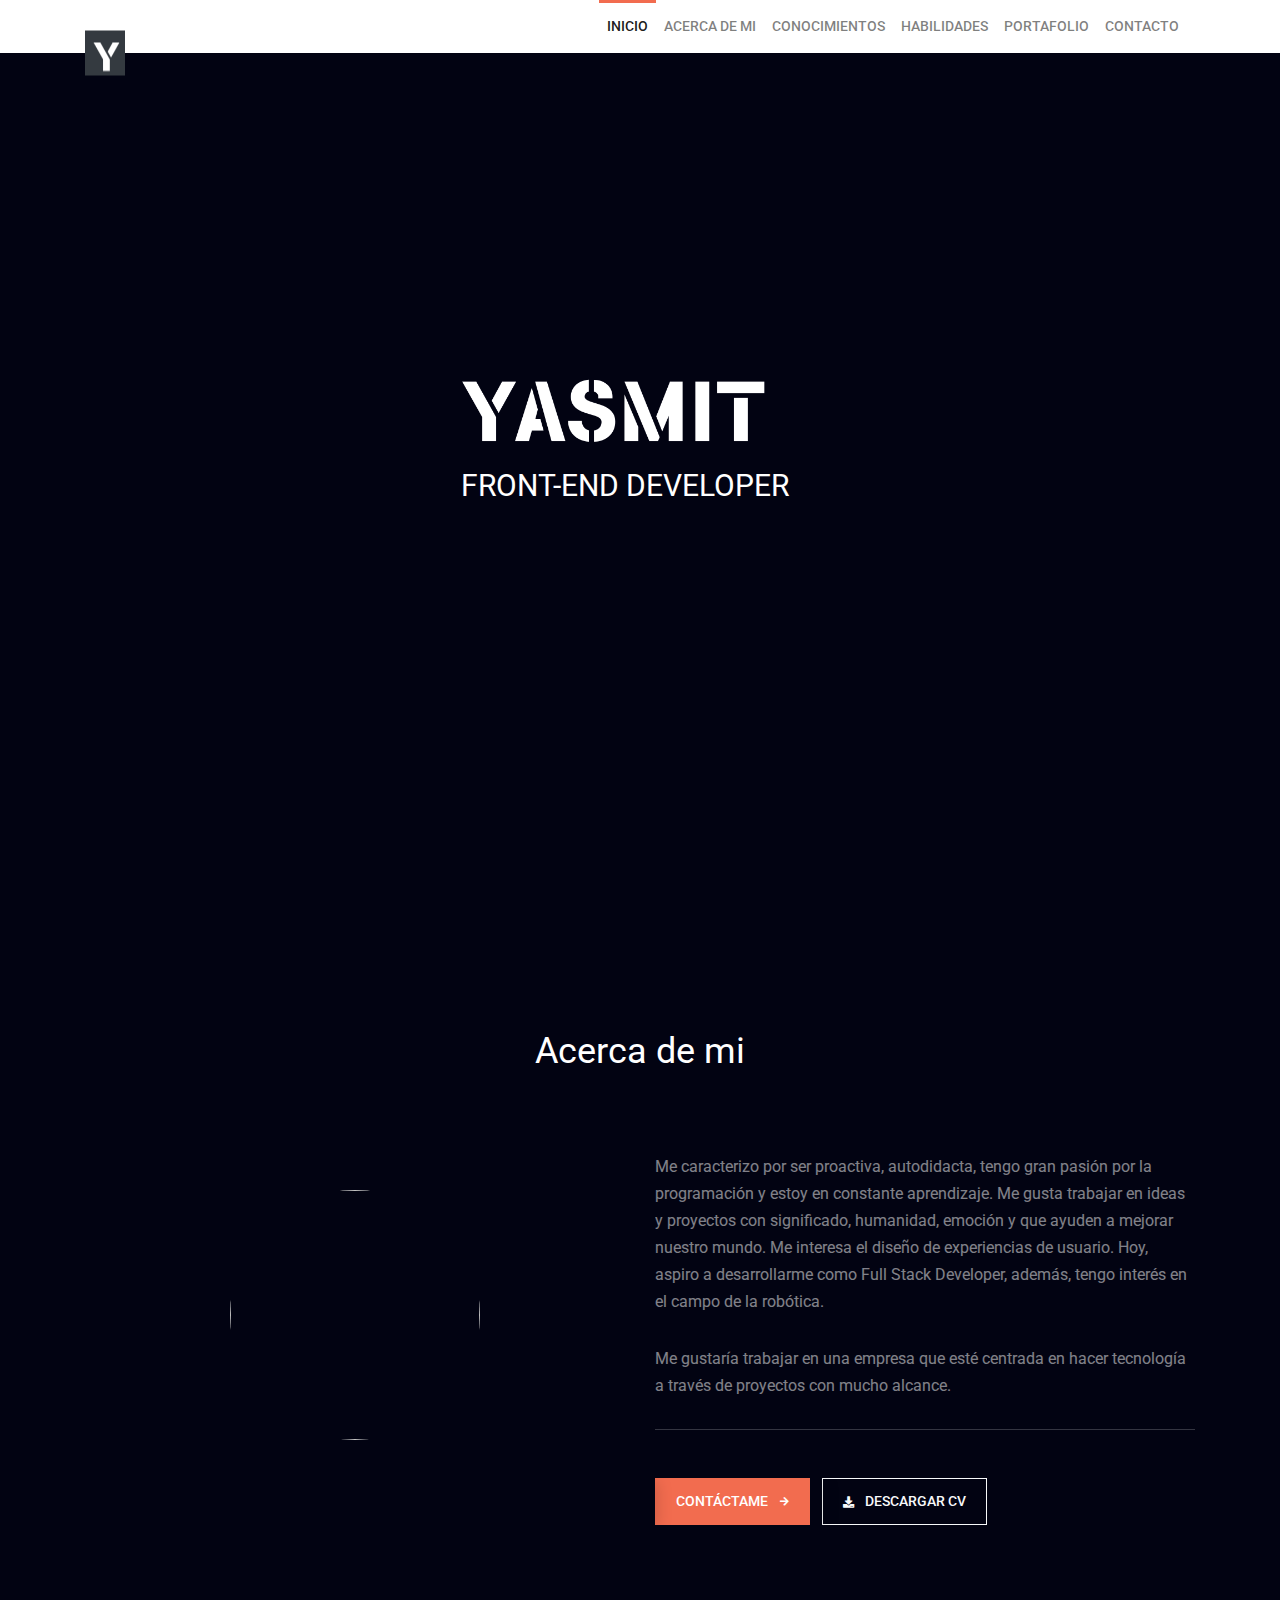
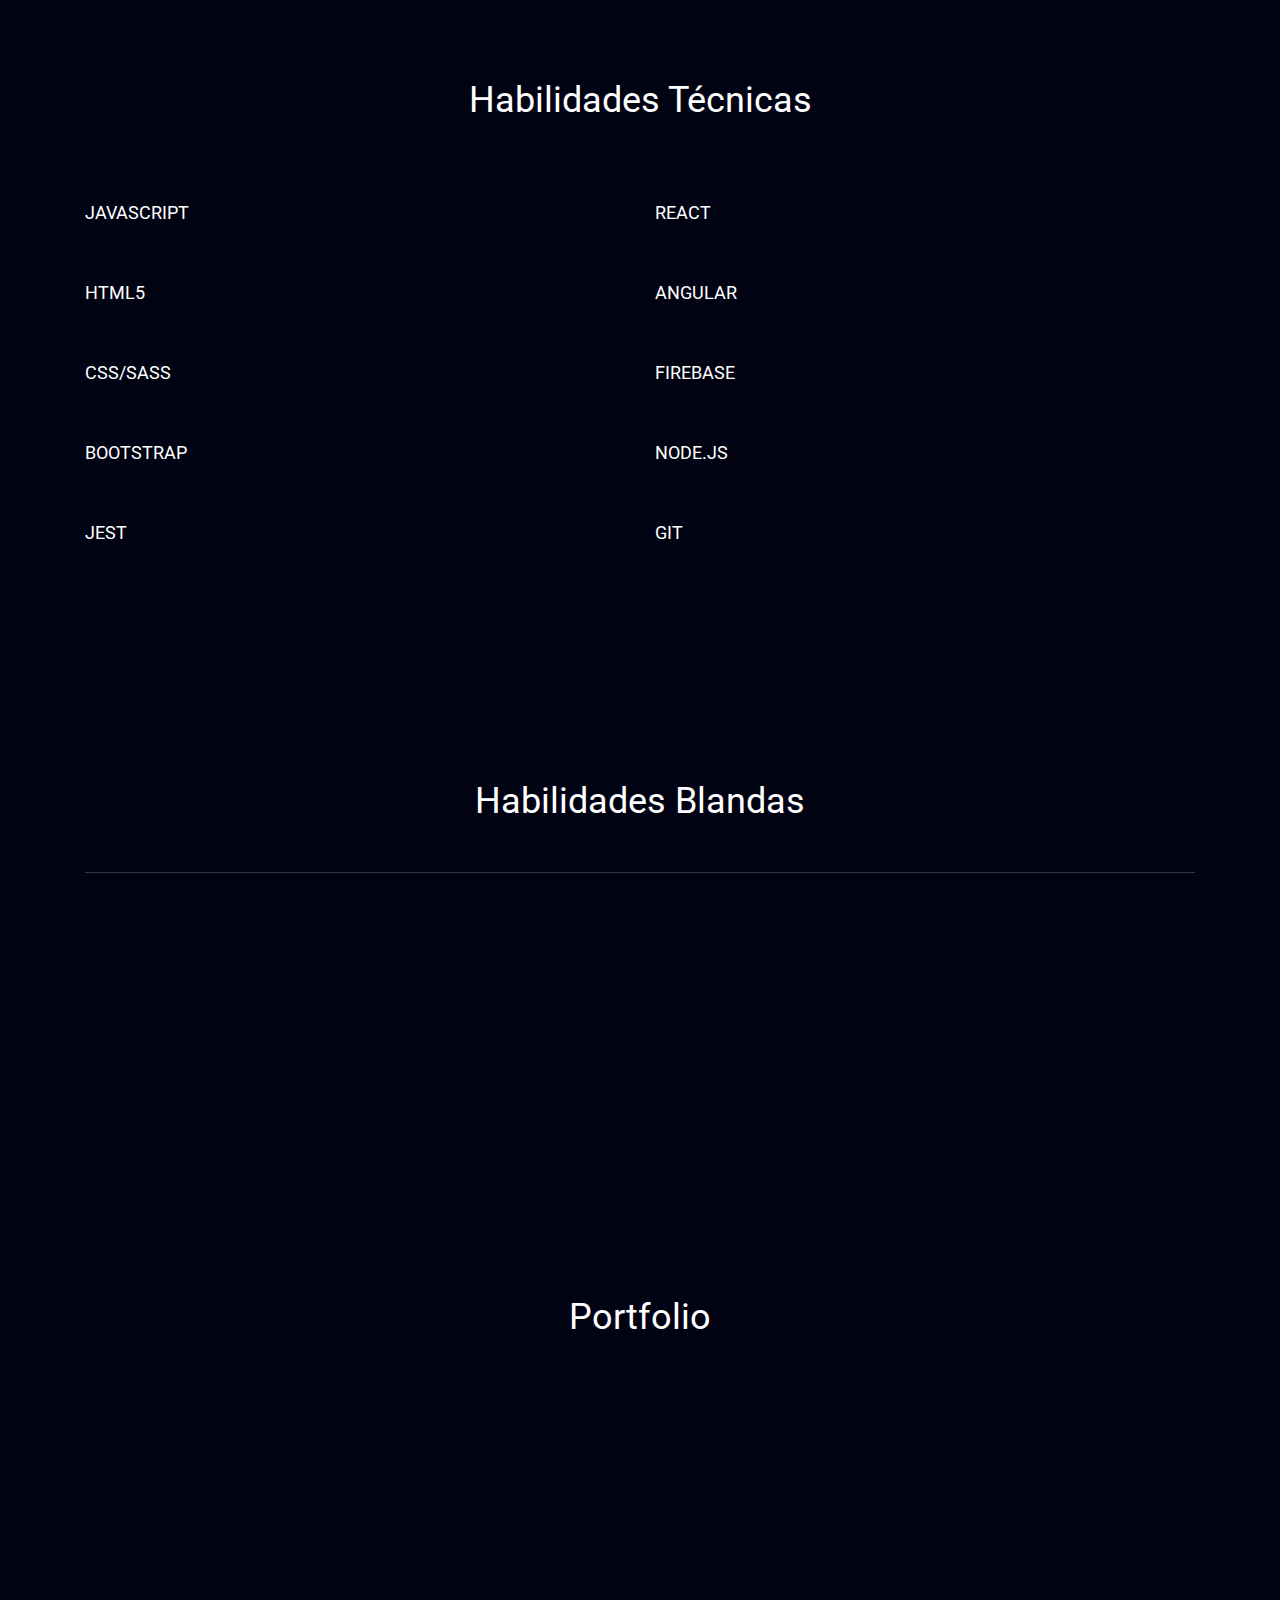
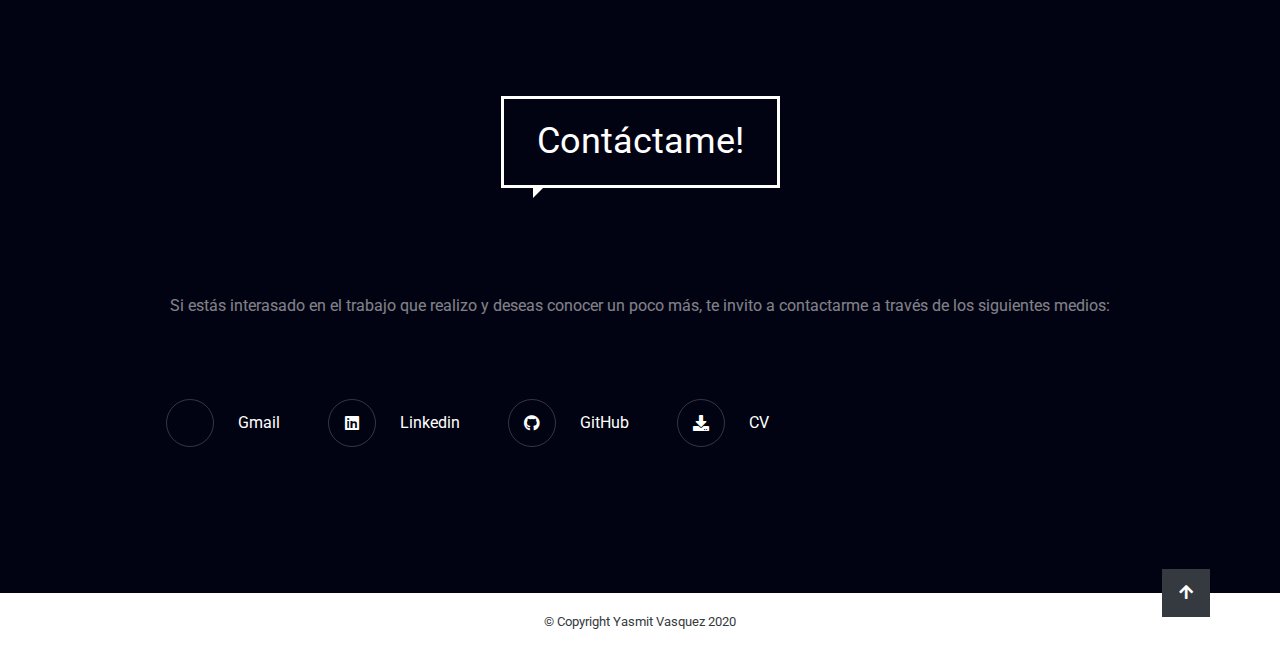
==== commit 7e167241: "modifica habilidades blandas" ====
--- a/html/index.html
+++ b/html/index.html
@@ -32,8 +32,8 @@
                     <div class="navbar-nav d-block d-lg-flex ml-auto text-right">
                         <a class="nav-item nav-link active ts-scroll" href="#page-top">INICIO <span class="sr-only">(current)</span></a>
                         <a class="nav-item nav-link ts-scroll" href="#about-me">ACERCA DE MI</a>
+                        <a class="nav-item nav-link ts-scroll" href="#my-skills">CONOCIMIENTOS</a>
                         <a class="nav-item nav-link ts-scroll" href="#my-services">HABILIDADES</a>
-                        <a class="nav-item nav-link ts-scroll" href="#my-skills">CONOCIMIENTOS</a>
                         <a class="nav-item nav-link ts-scroll" href="#portfolio">PORTAFOLIO</a>
                         <a class="nav-item nav-link ts-scroll mr-2" href="#contact">CONTACTO</a>
                     </div>
@@ -102,8 +102,9 @@
                             <p class="text-align-center">
                                 Me caracterizo por ser proactiva, autodidacta, tengo gran pasión por la programación y estoy en constante aprendizaje. 
                                 Me gusta trabajar en ideas y proyectos con significado, humanidad, emoción y que ayuden a mejorar nuestro mundo.
-                                También me interesa el diseño de experiencias de usuario. Hoy, aspiro a desarrollarme como Full Stack Developer, además, 
-                                tengo interés en el campo de la robótica. A futuro aspiro trabajar en una empresa líder en tecnología y hacer proyectos tecnológicos de mayor alcance.
+                                Me interesa el diseño de experiencias de usuario. Hoy, aspiro a desarrollarme como Full Stack Developer, además, 
+                                tengo interés en el campo de la robótica.
+                                <p>Me gustaría trabajar en una empresa que esté centrada en hacer tecnología a través de proyectos con mucho alcance.</p> 
                             </p>
                              <hr class="ts-hr-light mb-5">
                             <a href="#contact" class="ts-btn-effect mr-2">
@@ -115,7 +116,7 @@
                                 <!--<i class="fa fa-download small mr-2"></i>-->
                                 <!--Download CV-->
                             <!--</a>-->
-                            <a href="https://drive.google.com/file/d/1wt5VHkIGb2I-T639bDTSgyzznMNMgBoO/view?usp=sharing" class="ts-btn-effect mr-2">
+                            <a href="https://drive.google.com/file/d/1LTpLpyeJYFZNAOqMCK_MJ6cDf57mL81g/view" class="ts-btn-effect mr-2">
                                 <span class="ts-visible btn btn-outline-light">
                                     <i class="fa fa-download small mr-2"></i>
                                     Descargar CV
@@ -130,30 +131,93 @@
                     <!--end row-->
                 </div>
             </section>
-
+ <!--Habilidades Técnicas ***********************************************************************************-->
+ <section id="my-skills" class="ts-block pb-5">
+    <div class="container">
+        <div class="ts-title text-center">
+            <h2>Habilidades Técnicas</h2>
+        </div>
+        <!--end ts-title-->
+        <div class="row">
+            <div class="col-md-6">
+                
+                <div class="progress" data-progress-width="80%">
+                    <h5 class="ts-progress-title">JAVASCRIPT</h5>
+                    <div class="progress-bar" role="progressbar" aria-valuenow="0" aria-valuemin="0" aria-valuemax="100"></div>
+                </div>
+                <!--end progress-->
+                <div class="progress" data-progress-width="80%">
+                    <h5 class="ts-progress-title">HTML5</h5>
+                    <div class="progress-bar" role="progressbar" aria-valuenow="0" aria-valuemin="0" aria-valuemax="100"></div>
+                </div>
+                <!--end progress-->
+                <div class="progress" data-progress-width="80%">
+                    <h5 class="ts-progress-title">CSS/SASS</h5>
+                    <div class="progress-bar" role="progressbar" aria-valuenow="0" aria-valuemin="0" aria-valuemax="100"></div>
+                </div>
+                <div class="progress" data-progress-width="80%">
+                    <h5 class="ts-progress-title">BOOTSTRAP</h5>
+                    <div class="progress-bar" role="progressbar" aria-valuenow="0" aria-valuemin="0" aria-valuemax="100"></div>
+                </div>
+                <div class="progress" data-progress-width="80%">
+                    <h5 class="ts-progress-title">JEST</h5>
+                    <div class="progress-bar" role="progressbar" aria-valuenow="0" aria-valuemin="0" aria-valuemax="100"></div>
+                </div>
+                
+               
+                <!--end progress-->
+            </div>
+           
+            <!--end col-md-6-->
+            <div class="col-md-6">
+                
+                <div class="progress" data-progress-width="80%">
+                    <h5 class="ts-progress-title">REACT</h5>
+                    <div class="progress-bar" role="progressbar" aria-valuenow="0" aria-valuemin="0" aria-valuemax="100"></div>
+                </div>
+                <div class="progress" data-progress-width="80%">
+                    <h5 class="ts-progress-title">ANGULAR</h5>
+                    <div class="progress-bar" role="progressbar" aria-valuenow="0" aria-valuemin="0" aria-valuemax="100"></div>
+                </div>
+                <!--end progress-->
+                <div class="progress" data-progress-width="80%">
+                    <h5 class="ts-progress-title">FIREBASE</h5>
+                    <div class="progress-bar" role="progressbar" aria-valuenow="0" aria-valuemin="0" aria-valuemax="100"></div>
+                </div>
+                <!--end progress-->
+                <div class="progress" data-progress-width="80%">
+                    <h5 class="ts-progress-title">NODE.JS</h5>
+                    <div class="progress-bar" role="progressbar" aria-valuenow="0" aria-valuemin="0" aria-valuemax="100"></div>
+                </div>
+                <!--end progress-->
+                <div class="progress" data-progress-width="80%">
+                    <h5 class="ts-progress-title">GIT</h5>
+                    <div class="progress-bar" role="progressbar" aria-valuenow="0" aria-valuemin="0" aria-valuemax="100"></div>
+                </div>
+                <!--end progress-->
+            </div>
+            <!--end col-md-6-->
+        </div>
+        <!--end row-->
+    </div>
+    <!--end container-->
+</section>
+<!--end Habilidades Técnicas ***********************************************************************************-->
             <!--MY SERVICES ***********************************************************************************-->
             <section id="my-services" class="ts-block ts-xs-text-center pb-0">
                 <div class="container">
-                    <div class="ts-title text-center">
-                        <h2>Habilidades</h2>
-                    </div>
+                    <div class="ts-title text-center mb-5">
+                        <h2>Habilidades Blandas</h2>
+                    </div>
+                    <hr class="ts-hr-light mb-5">
                     <!--end ts-title-->
-                    <div class="row">
+                    <div class="row text-center">
                         <div class="col-sm-6 col-md-4 col-xl-4">
                             <div class="ts-item" data-animate="ts-fadeInUp">
                                 <div class="ts-item-content">
-                                    <div class="ts-item-header">
-                                        <figure class="icon">
-                                            <img src="assets/img/icon-web.png" alt="">
-                                        </figure>
-                                        <!--end icon-->
-                                    </div>
                                     <!--end ts-item-header-->
                                     <div class="ts-item-body">
-                                        <h4>Web Design</h4>
-                                        <p class="mb-0">
-                                            HTML5, CSS3 y JS
-                                        </p>
+                                        <h4>Autoaprendizaje</h4>
                                     </div>
 
                                     <!--end ts-item-footer-->
@@ -166,18 +230,9 @@
                         <div class="col-sm-6 col-md-4 col-xl-4">
                             <div class="ts-item" data-animate="ts-fadeInUp" data-delay=".1s">
                                 <div class="ts-item-content">
-                                    <div class="ts-item-header">
-                                        <figure class="icon">
-                                            <img src="assets/img/renposive.png" alt="">
-                                        </figure>
-                                        <!--end icon-->
-                                    </div>
                                     <!--end ts-item-header-->
                                     <div class="ts-item-body">
-                                        <h4>Responsive Design</h4>
-                                        <p class="mb-0">
-                                            Bootstrap
-                                        </p>
+                                        <h4>Trabajo en Equipo</h4>
                                     </div>
                                     <!--end ts-item-body-->
                                 </div>
@@ -189,18 +244,9 @@
                         <div class="col-sm-6 col-md-4 col-xl-4">
                             <div class="ts-item" data-animate="ts-fadeInUp" data-delay=".2s">
                                 <div class="ts-item-content">
-                                    <div class="ts-item-header">
-                                        <figure class="icon">
-                                            <img src="assets/img/apis.png" alt="">
-                                        </figure>
-                                        <!--end icon-->
-                                    </div>
                                     <!--end ts-item-header-->
                                     <div class="ts-item-body">
-                                        <h4>API's Intregation</h4>
-                                        <p class="mb-0">
-                                            Promises, RxJS
-                                        </p>
+                                        <h4>Proactiva</h4>
                                     </div>
                                     <!--end ts-item-body-->
                                 </div>
@@ -212,18 +258,9 @@
                         <div class="col-sm-6 col-md-4 col-xl-4">
                             <div class="ts-item" data-animate="ts-fadeInUp" data-delay=".3s">
                                 <div class="ts-item-content">
-                                    <div class="ts-item-header">
-                                        <figure class="icon">
-                                            <img src="assets/img/icon-pencil.png" alt="">
-                                        </figure>
-                                        <!--end icon-->
-                                    </div>
                                     <!--end ts-item-header-->
                                     <div class="ts-item-body">
-                                        <h4>Productivity Tools</h4>
-                                        <p class="mb-0">
-                                            NodeJS, Git, VScode
-                                        </p>
+                                        <h4>Autodisciplina</h4>
                                     </div>
                                     <!--end ts-item-body-->
                                 </div>
@@ -235,18 +272,9 @@
                         <div class="col-sm-6 col-md-4 col-xl-4">
                             <div class="ts-item" data-animate="ts-fadeInUp" data-delay=".4s">
                                 <div class="ts-item-content">
-                                    <div class="ts-item-header">
-                                        <figure class="icon">
-                                            <img src="assets/img/icon-application.png" alt="">
-                                        </figure>
-                                        <!--end icon-->
-                                    </div>
-                                    <!--end ts-item-header-->
+                                 
                                     <div class="ts-item-body">
-                                        <h4>Application management</h4>
-                                        <p class="mb-0">
-                                            Firebase
-                                        </p>
+                                        <h4>Adaptabilidad</h4>
                                     </div>
                                     <!--end ts-item-body-->
                                 </div>
@@ -258,18 +286,9 @@
                         <div class="col-sm-6 col-md-4 col-xl-4">
                             <div class="ts-item" data-animate="ts-fadeInUp" data-delay=".5s">
                                 <div class="ts-item-content">
-                                    <div class="ts-item-header">
-                                        <figure class="icon">
-                                            <img src="assets/img/soft-skill.png" alt="">
-                                        </figure>
-                                        <!--end icon-->
-                                    </div>
                                     <!--end ts-item-header-->
                                     <div class="ts-item-body">
-                                        <h4>Soft Skill</h4>
-                                        <p class="mb-0">
-                                           Liderazgo, Proactividad, Creatividad y Auto-aprendizaje
-                                        </p>
+                                        <h4>Creatividad</h4>
                                     </div>
                                     <!--end ts-item-body-->
                                     <!-- <div class="ts-item-footer">
@@ -291,63 +310,10 @@
                 <!--end container-->
             </section>
             <!--END MY SERVICES *************************************************************************************-->
-
-            <section id="my-skills" class="ts-block pb-5">
-                <div class="container">
-                    <div class="ts-title text-center">
-                        <h2>Conocimientos</h2>
-                    </div>
-                    <!--end ts-title-->
-                    <div class="row">
-                        <div class="col-md-6">
-                            
-                            <div class="progress" data-progress-width="80%">
-                                <h5 class="ts-progress-title">JAVASCRIPT</h5>
-                                <div class="progress-bar" role="progressbar" aria-valuenow="0" aria-valuemin="0" aria-valuemax="100"></div>
-                            </div>
-                            <!--end progress-->
-                            <div class="progress" data-progress-width="80%">
-                                <h5 class="ts-progress-title">HTML5</h5>
-                                <div class="progress-bar" role="progressbar" aria-valuenow="0" aria-valuemin="0" aria-valuemax="100"></div>
-                            </div>
-                            <!--end progress-->
-                            <div class="progress" data-progress-width="80%">
-                                <h5 class="ts-progress-title">CSS & SASS</h5>
-                                <div class="progress-bar" role="progressbar" aria-valuenow="0" aria-valuemin="0" aria-valuemax="100"></div>
-                            </div>
-                           
-                            <!--end progress-->
-                        </div>
-                       
-                        <!--end col-md-6-->
-                        <div class="col-md-6">
-                            
-                            <div class="progress" data-progress-width="80%">
-                                <h5 class="ts-progress-title">NODE.JS</h5>
-                                <div class="progress-bar" role="progressbar" aria-valuenow="0" aria-valuemin="0" aria-valuemax="100"></div>
-                            </div>
-                            <!--end progress-->
-                            <div class="progress" data-progress-width="80%">
-                                <h5 class="ts-progress-title">FIREBASE</h5>
-                                <div class="progress-bar" role="progressbar" aria-valuenow="0" aria-valuemin="0" aria-valuemax="100"></div>
-                            </div>
-                            <!--end progress-->
-                            <div class="progress" data-progress-width="80%">
-                                <h5 class="ts-progress-title">ANGULAR</h5>
-                                <div class="progress-bar" role="progressbar" aria-valuenow="0" aria-valuemin="0" aria-valuemax="100"></div>
-                            </div>
-                            <!--end progress-->
-                        </div>
-                        <!--end col-md-6-->
-                    </div>
-                    <!--end row-->
-                </div>
-                <!--end container-->
-            </section>
-
+ 
             <section class="ts-block pb-5" id="portfolio">
                 <div class="container">
-                    <div class="ts-title">
+                    <div class="ts-title  text-center">
                         <h2>Portfolio</h2>
                     </div>
                     <!--end ts-title-->
@@ -383,7 +349,7 @@
                             <div class="ts-gallery__image">
                                 <img src="assets/img/peliculas.png" class="card-img" alt="">
                                 <div class="ts-gallery__item-description">
-                                    <h6 class="ts-opacity__50">Web Design</h6>
+                                    <h6 class="ts-opacity__50">Web Responsive</h6>
                                     <h4>Películas</h4>
                                 </div>
                                 <!--end ts-gallery__item-description-->
@@ -453,7 +419,7 @@
                                         <span>GitHub</span>
                                     </a>
                                     <!--end link-->
-                                    <a href="https://drive.google.com/file/d/1wt5VHkIGb2I-T639bDTSgyzznMNMgBoO/view?usp=sharing" class="mb-3 d-flex text-white ts-align__vertical mr-5">
+                                    <a href="https://drive.google.com/file/d/1LTpLpyeJYFZNAOqMCK_MJ6cDf57mL81g/view" class="mb-3 d-flex text-white ts-align__vertical mr-5">
                                     <span class="ts-circle__xs border border-white ts-border-light mr-4">
                                         <i class="fa fa-download"></i>
                                     </span>
@@ -501,7 +467,7 @@
                         <figure class="ts-circle__md bg-dark rounded-0">
                             <img src="assets/img/icon-tools.png" alt="">
                         </figure>
-                        <h4 class="mb-0">Productivity Tools</h4>
+                        <h4 class="mb-0">Librería con Nodejs</h4>
                     </div>
 
                     <button type="button" class="close position-absolute ts-top__0 ts-right__0 m-2" data-dismiss="modal" aria-label="Close">
@@ -545,7 +511,7 @@
                                             <li>JavaScript</li>
                                             <li>Node.js</li>
                                             <li>Jest</li>
-                                            <li>recursividad</li>
+                                            <li>Recursividad</li>
                                             <li>Git</li>
                                             <li>Promises</li>
                                         </ul>
@@ -600,11 +566,18 @@
                                         <p>
                                             Aplicación diseñada para un restaurante de comida rápida, el mesero puedo tomar orden seleccionando el producto, enviarla a la cocina y calcular la cuenta.
                                         </p>
-                                        <a href="https://github.com/YasmitDaysi/LIM011-fe-burger-queen" class="mb-4 text-dark d-block">
+                                        <div class="row">
+                                        <a href="https://github.com/YasmitDaysi/LIM011-fe-burger-queen" class="mr-5 text-dark d-block">
                                             <i  class="fab fa-github mr-2"></i>
                                            GitHub
+                                        </a>
+                                        <a href="https://yasmitdaysi.github.io/LIM011-fe-burger-queen/" class=" text-dark d-block">
+                                            <i  class="fa fa-globe mr-2"></i>
+                                           Demo
                                             
                                         </a>
+                                        </div>
+                                       
                                         <hr>
                                         <h6>Herramientas</h6>
                                         <ul class="list-unstyled ts-opacity__50">
@@ -643,9 +616,9 @@
                 <div class="modal-header bg-light px-5 pt-0 pb-5">
                     <div class="ts-title mb-0">
                         <figure class="ts-circle__md bg-dark rounded-0">
-                            <img src="assets/img/icon-brushes.png" alt="">
+                            <img src="assets/img/icon-web.png" alt="">
                         </figure>
-                        <h4 class="mb-0">Web Design</h4>
+                        <h4 class="mb-0">Web Responsive</h4>
                     </div>
 
                     <button type="button" class="close position-absolute ts-top__0 ts-right__0 m-2" data-dismiss="modal" aria-label="Close">
@@ -686,7 +659,8 @@
                                             <li>JavaScript</li>
                                             <li>Html5</li>
                                             <li>CSS</li>
-                                            <li>APIs</li>
+                                            <li>Jest</li>
+                                            <li>Api's</li>
                                             <li>Git</li>
                                             <li>GitHub</li>
                                         </ul>
